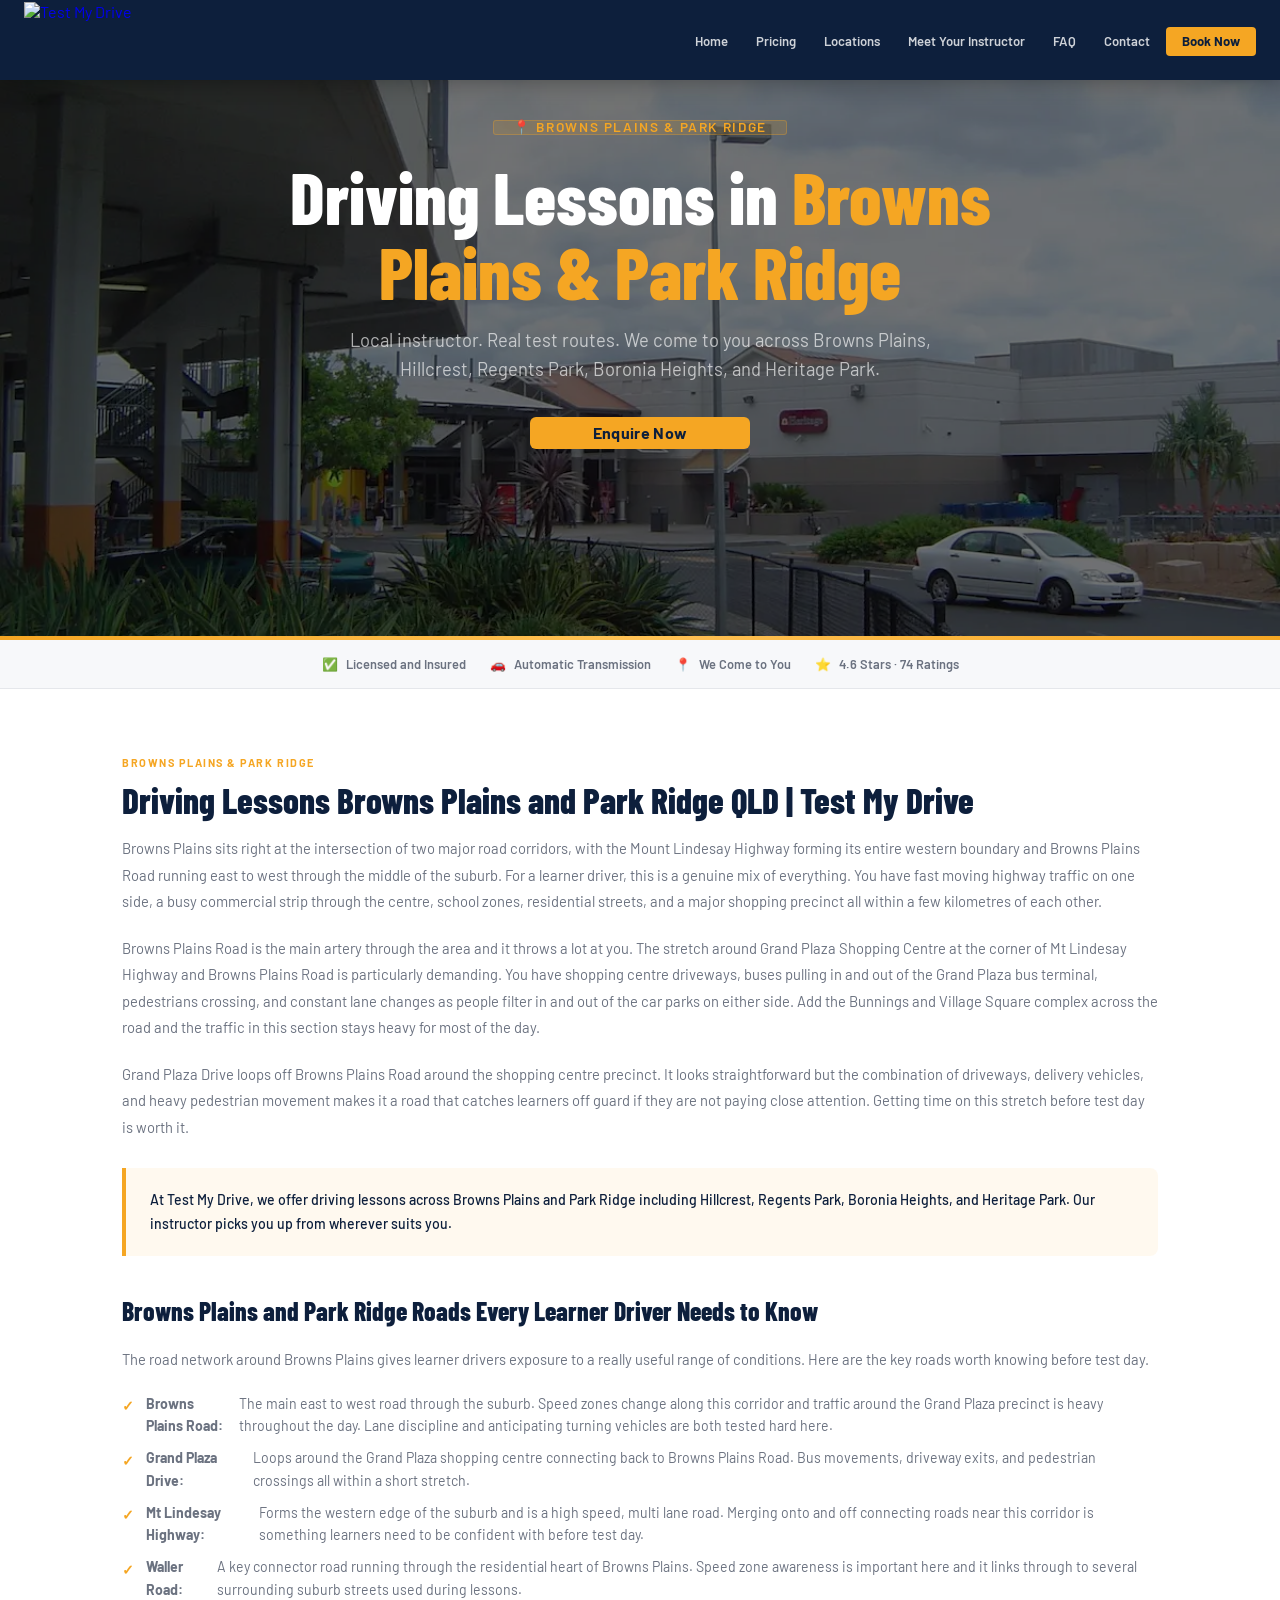
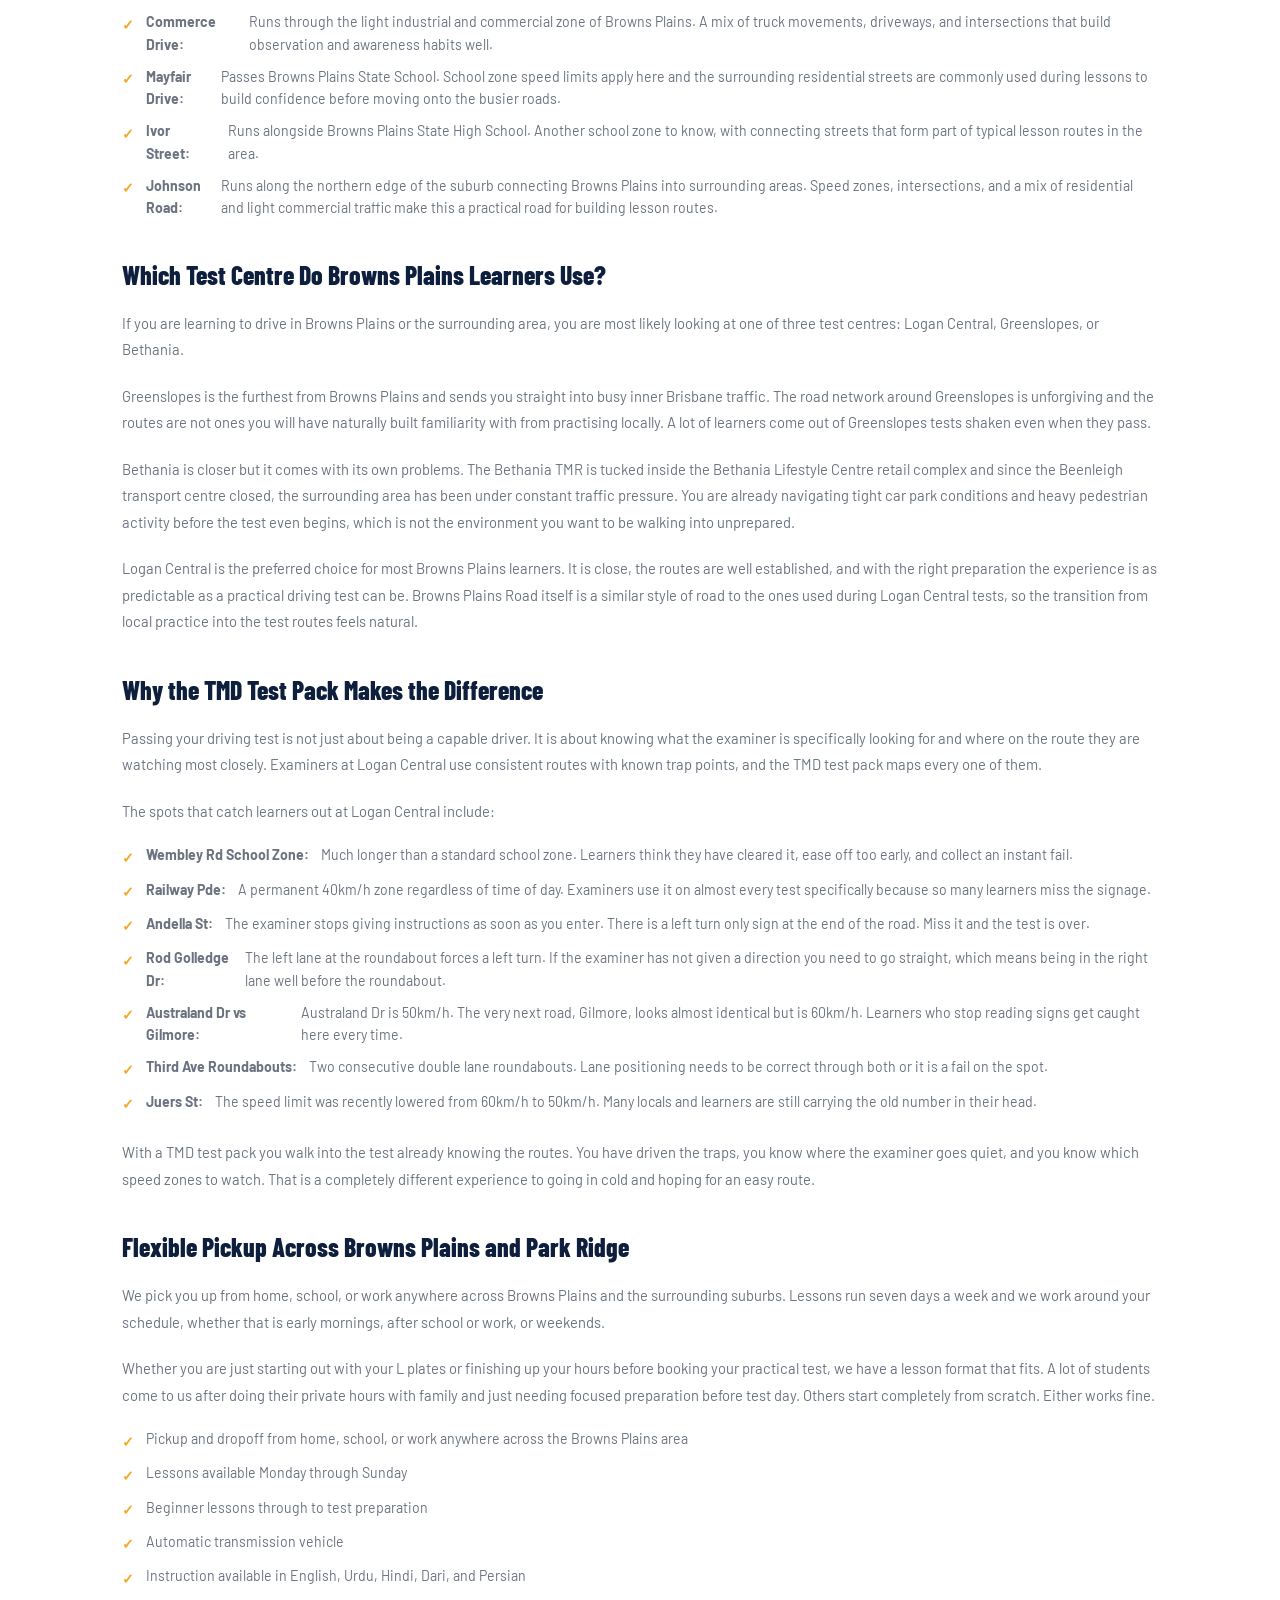
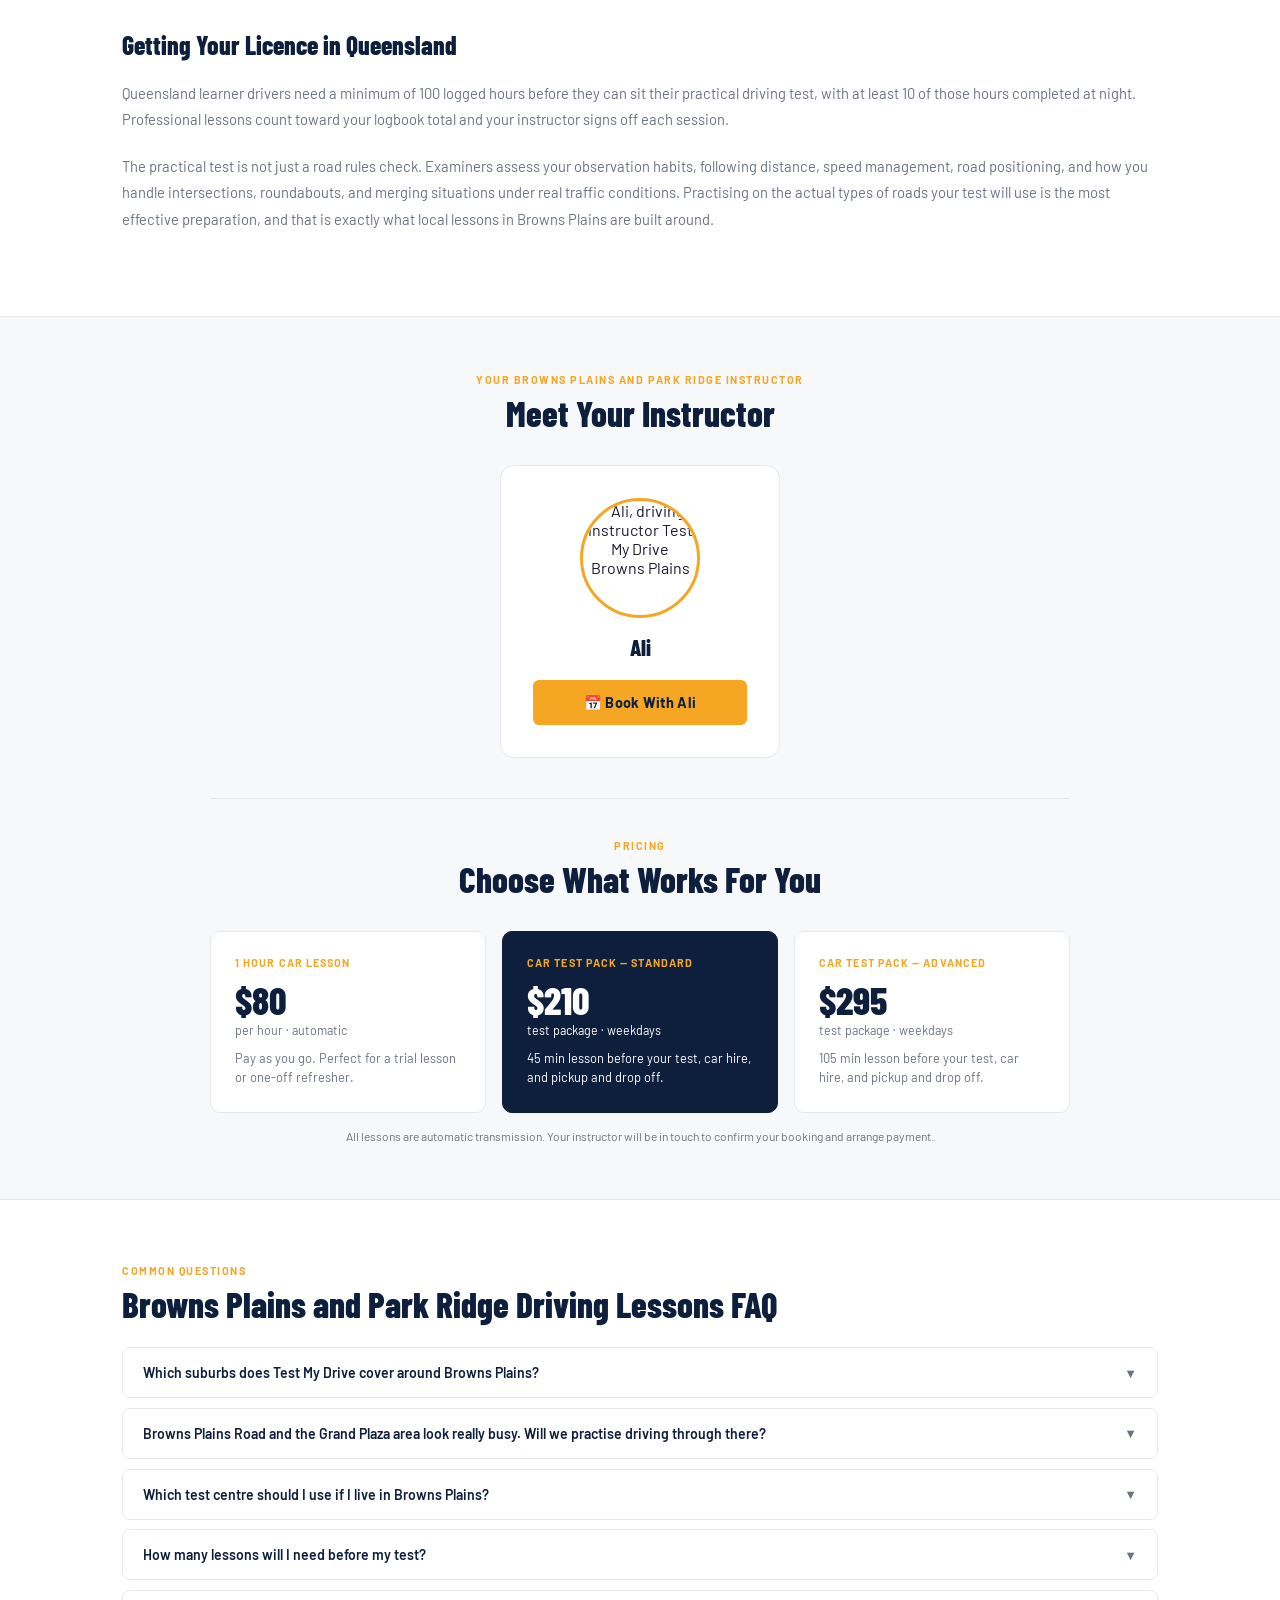
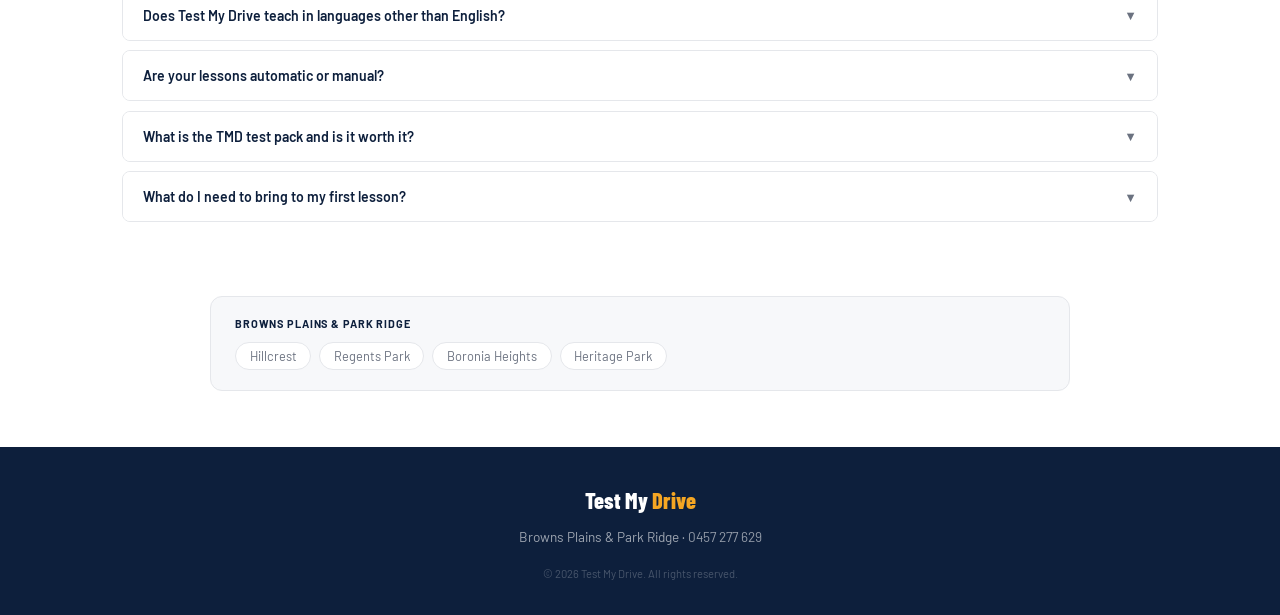
==== locations/browns-plains.html @ 80bcde3f "Add files via upload" ====
<!DOCTYPE html>
<html lang="en">
<head>
  <meta charset="UTF-8" />
  <meta name="viewport" content="width=device-width, initial-scale=1.0" />
  <title>Driving Lessons Browns Plains and Park Ridge QLD | Local Instructor | Test My Drive</title>
  <meta name="description" content="Looking for driving lessons in Browns Plains and Park Ridge QLD? Test My Drive covers Browns Plains, Hillcrest, Regents Park, Boronia Heights, and Heritage Park. Local instructor who knows Browns Plains Road, Grand Plaza Drive, and every test route trap." />
  <meta name="keywords" content="driving lessons Browns Plains, driving instructor Browns Plains QLD, driving school Browns Plains, learner driver Browns Plains, driving test Browns Plains, automatic driving lessons Browns Plains, driving lessons Hillcrest, driving lessons Regents Park, driving lessons Boronia Heights, driving lessons Heritage Park, driving lessons Park Ridge, driving instructor Browns Plains Logan QLD" />
  <meta name="robots" content="index, follow" />
  <link rel="canonical" href="https://www.testmydrive.com.au/locations/browns-plains" />

  <!-- Open Graph -->
  <meta property="og:title" content="Driving Lessons Browns Plains and Park Ridge QLD | Test My Drive" />
  <meta property="og:description" content="Professional driving lessons in Browns Plains and surrounding suburbs. Local instructor, real test routes including Browns Plains Road and Grand Plaza Drive, flexible pickup. Book today." />
  <meta property="og:type" content="website" />
  <meta property="og:url" content="https://www.testmydrive.com.au/locations/browns-plains" />
  <meta property="og:image" content="https://www.testmydrive.com.au/Images/driving-instructor-browns-plains-qld-test-my-drive.webp" />
  <meta property="og:locale" content="en_AU" />

  <!-- Local Business Schema -->
  <script type="application/ld+json">
  {
    "@context": "https://schema.org",
    "@type": "DrivingSchool",
    "name": "Test My Drive",
    "url": "https://www.testmydrive.com.au",
    "telephone": "0457277629",
    "description": "Professional driving lessons in Browns Plains and surrounding suburbs. Patient, qualified instructor offering automatic lessons with flexible pickup across Browns Plains, Hillcrest, Regents Park, Boronia Heights, and Heritage Park.",
    "address": {
      "@type": "PostalAddress",
      "addressLocality": "Browns Plains",
      "addressRegion": "QLD",
      "postalCode": "4118",
      "addressCountry": "AU"
    },
    "areaServed": [
      "Browns Plains", "Hillcrest", "Regents Park",
      "Boronia Heights", "Heritage Park", "Park Ridge"
    ],
    "priceRange": "$$",
    "openingHours": "Mo-Su 07:00-19:00",
    "employee": {
      "@type": "Person",
      "name": "Ali",
      "jobTitle": "Driving Instructor",
      "knowsLanguage": ["English", "Urdu", "Hindi", "Dari", "Persian"]
    }
  }
  </script>

  <link rel="preconnect" href="https://fonts.googleapis.com">
  <link href="https://fonts.googleapis.com/css2?family=Barlow:wght@400;500;600&family=Barlow+Condensed:wght@600;700;800&display=swap" rel="stylesheet">
  <link rel="stylesheet" href="../style.css" />
</head>
<body>

  <!-- NAV -->
  <nav>
    <a href="../index.html" class="nav-logo">
      <img src="../Images/logo.png" alt="Test My Drive" />
    </a>
    <ul class="nav-links">
      <li><a href="../index.html">Home</a></li>
      <li><a href="../index.html#pricing">Pricing</a></li>
      <li><a href="../index.html#locations">Locations</a></li>
      <li><a href="../index.html#instructor">Meet Your Instructor</a></li>
      <li><a href="../index.html#faq">FAQ</a></li>
      <li><a href="../index.html#contact">Contact</a></li>
      <li><a href="../index.html#booking-ali" class="nav-cta">Book Now</a></li>
    </ul>
    <button class="hamburger" onclick="document.getElementById('mobileMenu').classList.toggle('open')">
      <span></span><span></span><span></span>
    </button>
  </nav>

  <div class="mobile-menu" id="mobileMenu">
    <a href="../index.html">Home</a>
    <a href="../index.html#pricing">Pricing</a>
    <a href="../index.html#locations">Locations</a>
    <a href="../index.html#instructor">Meet Your Instructor</a>
    <a href="../index.html#faq">FAQ</a>
    <a href="../index.html#contact">Contact</a>
    <a href="../index.html#booking-ali" class="mob-cta">Book Now</a>
  </div>

  <!-- HERO -->
  <div class="hero hero-photo">
    <img
      src="../Images/driving-instructor-browns-plains-qld-test-my-drive.webp"
      alt="Test My Drive instructor car on Browns Plains Road QLD during a driving lesson"
      class="hero-img"
    />
    <div class="hero-overlay">
      <div class="hero-inner">
        <div class="hero-eyebrow">📍 Browns Plains &amp; Park Ridge</div>
        <h1>Driving Lessons in <span>Browns Plains &amp; Park Ridge</span></h1>
        <p class="hero-sub">Local instructor. Real test routes. We come to you across Browns Plains, Hillcrest, Regents Park, Boronia Heights, and Heritage Park.</p>
        <div class="hero-buttons">
          <a href="../index.html#contact" class="btn-primary">Enquire Now</a>
        </div>
      </div>
    </div>
  </div>

  <!-- TRUST BAR -->
  <div class="trust-bar">
    <div class="trust-item"><span>✅</span> Licensed and Insured</div>
    <div class="trust-item"><span>🚗</span> Automatic Transmission</div>
    <div class="trust-item"><span>📍</span> We Come to You</div>
    <div class="trust-item"><span>⭐</span> 4.6 Stars · 74 Ratings</div>
  </div>

  <!-- MAIN CONTENT -->
  <div class="section">
    <div class="content-body">

      <div class="section-label">Browns Plains &amp; Park Ridge</div>
      <h1 class="section-title">Driving Lessons Browns Plains and Park Ridge QLD | Test My Drive</h1>

      <p>Browns Plains sits right at the intersection of two major road corridors, with the Mount Lindesay Highway forming its entire western boundary and Browns Plains Road running east to west through the middle of the suburb. For a learner driver, this is a genuine mix of everything. You have fast moving highway traffic on one side, a busy commercial strip through the centre, school zones, residential streets, and a major shopping precinct all within a few kilometres of each other.</p>

      <p>Browns Plains Road is the main artery through the area and it throws a lot at you. The stretch around Grand Plaza Shopping Centre at the corner of Mt Lindesay Highway and Browns Plains Road is particularly demanding. You have shopping centre driveways, buses pulling in and out of the Grand Plaza bus terminal, pedestrians crossing, and constant lane changes as people filter in and out of the car parks on either side. Add the Bunnings and Village Square complex across the road and the traffic in this section stays heavy for most of the day.</p>

      <p>Grand Plaza Drive loops off Browns Plains Road around the shopping centre precinct. It looks straightforward but the combination of driveways, delivery vehicles, and heavy pedestrian movement makes it a road that catches learners off guard if they are not paying close attention. Getting time on this stretch before test day is worth it.</p>

      <div class="highlight-box">
        <p>At Test My Drive, we offer driving lessons across Browns Plains and Park Ridge including Hillcrest, Regents Park, Boronia Heights, and Heritage Park. Our instructor picks you up from wherever suits you.</p>
      </div>

      <h2>Browns Plains and Park Ridge Roads Every Learner Driver Needs to Know</h2>

      <p>The road network around Browns Plains gives learner drivers exposure to a really useful range of conditions. Here are the key roads worth knowing before test day.</p>

      <ul class="checklist">
        <li><strong>Browns Plains Road:</strong> The main east to west road through the suburb. Speed zones change along this corridor and traffic around the Grand Plaza precinct is heavy throughout the day. Lane discipline and anticipating turning vehicles are both tested hard here.</li>
        <li><strong>Grand Plaza Drive:</strong> Loops around the Grand Plaza shopping centre connecting back to Browns Plains Road. Bus movements, driveway exits, and pedestrian crossings all within a short stretch.</li>
        <li><strong>Mt Lindesay Highway:</strong> Forms the western edge of the suburb and is a high speed, multi lane road. Merging onto and off connecting roads near this corridor is something learners need to be confident with before test day.</li>
        <li><strong>Waller Road:</strong> A key connector road running through the residential heart of Browns Plains. Speed zone awareness is important here and it links through to several surrounding suburb streets used during lessons.</li>
        <li><strong>Commerce Drive:</strong> Runs through the light industrial and commercial zone of Browns Plains. A mix of truck movements, driveways, and intersections that build observation and awareness habits well.</li>
        <li><strong>Mayfair Drive:</strong> Passes Browns Plains State School. School zone speed limits apply here and the surrounding residential streets are commonly used during lessons to build confidence before moving onto the busier roads.</li>
        <li><strong>Ivor Street:</strong> Runs alongside Browns Plains State High School. Another school zone to know, with connecting streets that form part of typical lesson routes in the area.</li>
        <li><strong>Johnson Road:</strong> Runs along the northern edge of the suburb connecting Browns Plains into surrounding areas. Speed zones, intersections, and a mix of residential and light commercial traffic make this a practical road for building lesson routes.</li>
      </ul>

      <h2>Which Test Centre Do Browns Plains Learners Use?</h2>

      <p>If you are learning to drive in Browns Plains or the surrounding area, you are most likely looking at one of three test centres: Logan Central, Greenslopes, or Bethania.</p>

      <p>Greenslopes is the furthest from Browns Plains and sends you straight into busy inner Brisbane traffic. The road network around Greenslopes is unforgiving and the routes are not ones you will have naturally built familiarity with from practising locally. A lot of learners come out of Greenslopes tests shaken even when they pass.</p>

      <p>Bethania is closer but it comes with its own problems. The Bethania TMR is tucked inside the Bethania Lifestyle Centre retail complex and since the Beenleigh transport centre closed, the surrounding area has been under constant traffic pressure. You are already navigating tight car park conditions and heavy pedestrian activity before the test even begins, which is not the environment you want to be walking into unprepared.</p>

      <p>Logan Central is the preferred choice for most Browns Plains learners. It is close, the routes are well established, and with the right preparation the experience is as predictable as a practical driving test can be. Browns Plains Road itself is a similar style of road to the ones used during Logan Central tests, so the transition from local practice into the test routes feels natural.</p>

      <h2>Why the TMD Test Pack Makes the Difference</h2>

      <p>Passing your driving test is not just about being a capable driver. It is about knowing what the examiner is specifically looking for and where on the route they are watching most closely. Examiners at Logan Central use consistent routes with known trap points, and the TMD test pack maps every one of them.</p>

      <p>The spots that catch learners out at Logan Central include:</p>

      <ul class="checklist">
        <li><strong>Wembley Rd School Zone:</strong> Much longer than a standard school zone. Learners think they have cleared it, ease off too early, and collect an instant fail.</li>
        <li><strong>Railway Pde:</strong> A permanent 40km/h zone regardless of time of day. Examiners use it on almost every test specifically because so many learners miss the signage.</li>
        <li><strong>Andella St:</strong> The examiner stops giving instructions as soon as you enter. There is a left turn only sign at the end of the road. Miss it and the test is over.</li>
        <li><strong>Rod Golledge Dr:</strong> The left lane at the roundabout forces a left turn. If the examiner has not given a direction you need to go straight, which means being in the right lane well before the roundabout.</li>
        <li><strong>Australand Dr vs Gilmore:</strong> Australand Dr is 50km/h. The very next road, Gilmore, looks almost identical but is 60km/h. Learners who stop reading signs get caught here every time.</li>
        <li><strong>Third Ave Roundabouts:</strong> Two consecutive double lane roundabouts. Lane positioning needs to be correct through both or it is a fail on the spot.</li>
        <li><strong>Juers St:</strong> The speed limit was recently lowered from 60km/h to 50km/h. Many locals and learners are still carrying the old number in their head.</li>
      </ul>

      <p>With a TMD test pack you walk into the test already knowing the routes. You have driven the traps, you know where the examiner goes quiet, and you know which speed zones to watch. That is a completely different experience to going in cold and hoping for an easy route.</p>

      <h2>Flexible Pickup Across Browns Plains and Park Ridge</h2>

      <p>We pick you up from home, school, or work anywhere across Browns Plains and the surrounding suburbs. Lessons run seven days a week and we work around your schedule, whether that is early mornings, after school or work, or weekends.</p>

      <p>Whether you are just starting out with your L plates or finishing up your hours before booking your practical test, we have a lesson format that fits. A lot of students come to us after doing their private hours with family and just needing focused preparation before test day. Others start completely from scratch. Either works fine.</p>

      <ul class="checklist">
        <li>Pickup and dropoff from home, school, or work anywhere across the Browns Plains area</li>
        <li>Lessons available Monday through Sunday</li>
        <li>Beginner lessons through to test preparation</li>
        <li>Automatic transmission vehicle</li>
        <li>Instruction available in English, Urdu, Hindi, Dari, and Persian</li>
      </ul>

      <h2>Getting Your Licence in Queensland</h2>

      <p>Queensland learner drivers need a minimum of 100 logged hours before they can sit their practical driving test, with at least 10 of those hours completed at night. Professional lessons count toward your logbook total and your instructor signs off each session.</p>

      <p>The practical test is not just a road rules check. Examiners assess your observation habits, following distance, speed management, road positioning, and how you handle intersections, roundabouts, and merging situations under real traffic conditions. Practising on the actual types of roads your test will use is the most effective preparation, and that is exactly what local lessons in Browns Plains are built around.</p>

    </div>
  </div>

  <!-- MEET YOUR INSTRUCTOR -->
  <div class="suburb-instructor-section">
    <div class="suburb-section-inner">
      <div class="suburb-section-heading">
        <div class="section-label">Your Browns Plains and Park Ridge Instructor</div>
        <div class="section-title">Meet Your Instructor</div>
      </div>
      <!-- Rendered by tmd.js from data.json -->
      <div id="tmd-instructors">
        <div class="instructor-loading">Loading instructor...</div>
      </div>
      <!-- Pricing rendered by tmd.js below instructor -->
      <div id="tmd-pricing"></div>
    </div>
  </div>

  <!-- FAQ -->
  <div class="section">
    <div class="section-label">Common Questions</div>
    <div class="section-title">Browns Plains and Park Ridge Driving Lessons FAQ</div>

    <div class="faq-list">

      <div class="faq-item">
        <button class="faq-question" onclick="toggleFaq(this)">
          Which suburbs does Test My Drive cover around Browns Plains?
          <span class="faq-chevron">▼</span>
        </button>
        <div class="faq-answer">
          <div class="faq-answer-inner">We cover Browns Plains and the surrounding area including Hillcrest, Regents Park, Boronia Heights, Heritage Park, and Park Ridge. Not sure if we reach your exact street? Just get in touch and we will confirm.</div>
        </div>
      </div>

      <div class="faq-item">
        <button class="faq-question" onclick="toggleFaq(this)">
          Browns Plains Road and the Grand Plaza area look really busy. Will we practise driving through there?
          <span class="faq-chevron">▼</span>
        </button>
        <div class="faq-answer">
          <div class="faq-answer-inner">Yes, and getting comfortable on Browns Plains Road and around the Grand Plaza precinct is an important part of your preparation. We build up to it at the right pace, starting on quieter residential streets like Mayfair Drive and Waller Road before progressing to the busier sections. By the time you sit your test, multi lane roads and shopping centre traffic should feel manageable rather than stressful.</div>
        </div>
      </div>

      <div class="faq-item">
        <button class="faq-question" onclick="toggleFaq(this)">
          Which test centre should I use if I live in Browns Plains?
          <span class="faq-chevron">▼</span>
        </button>
        <div class="faq-answer">
          <div class="faq-answer-inner">Most learners from Browns Plains find Logan Central to be the best option. Greenslopes drops you into busy inner Brisbane traffic that you will not have built familiarity with locally, and Bethania has significant congestion around the test centre itself since the Beenleigh transport centre closed. Logan Central offers a more predictable experience, especially when combined with a TMD test pack so you know the routes in advance.</div>
        </div>
      </div>

      <div class="faq-item">
        <button class="faq-question" onclick="toggleFaq(this)">
          How many lessons will I need before my test?
          <span class="faq-chevron">▼</span>
        </button>
        <div class="faq-answer">
          <div class="faq-answer-inner">It depends on your current level and how much private practice you have already done. Queensland requires a minimum of 100 logged hours before sitting the practical test. Most students benefit from a combination of private practice and professional lessons. We will give you an honest assessment after your first session and tell you what we think you need from there.</div>
        </div>
      </div>

      <div class="faq-item">
        <button class="faq-question" onclick="toggleFaq(this)">
          Does Test My Drive teach in languages other than English?
          <span class="faq-chevron">▼</span>
        </button>
        <div class="faq-answer">
          <div class="faq-answer-inner">Yes. Our instructors can teach in English, Urdu, Hindi, Dari, and Persian. Being able to learn in a language you are fully comfortable with makes a real difference to how quickly things click and how confident you feel behind the wheel.</div>
        </div>
      </div>

      <div class="faq-item">
        <button class="faq-question" onclick="toggleFaq(this)">
          Are your lessons automatic or manual?
          <span class="faq-chevron">▼</span>
        </button>
        <div class="faq-answer">
          <div class="faq-answer-inner">All lessons are conducted in an automatic vehicle. Passing your test in an automatic means you will be licensed for automatic vehicles. If you specifically need manual tuition, get in touch and we can talk through your options.</div>
        </div>
      </div>

      <div class="faq-item">
        <button class="faq-question" onclick="toggleFaq(this)">
          What is the TMD test pack and is it worth it?
          <span class="faq-chevron">▼</span>
        </button>
        <div class="faq-answer">
          <div class="faq-answer-inner">The TMD test pack maps the exact routes examiners use at the Logan Central test centre, covering every known trap including Wembley Rd school zone, Andella St, Juers St, and the Third Ave roundabouts. Most students find it significantly changes how confident they feel walking into the test. Ask us about including it when you book your lessons.</div>
        </div>
      </div>

      <div class="faq-item">
        <button class="faq-question" onclick="toggleFaq(this)">
          What do I need to bring to my first lesson?
          <span class="faq-chevron">▼</span>
        </button>
        <div class="faq-answer">
          <div class="faq-answer-inner">Bring your current Queensland learner licence. You must have it on you whenever you drive on public roads. Wear comfortable flat shoes and bring your logbook if you have one so we can sign off your hours at the end of the session.</div>
        </div>
      </div>

    </div>
  </div>

  <!-- NEARBY SUBURBS -->
  <div class="suburb-nearby-section">
    <div class="suburb-section-inner">
      <div class="nearby-box">
        <div class="nearby-label">Browns Plains &amp; Park Ridge</div>
        <div class="nearby-links">
          <a href="hillcrest.html" class="nearby-link">Hillcrest</a>
          <a href="regents-park.html" class="nearby-link">Regents Park</a>
          <a href="boronia-heights.html" class="nearby-link">Boronia Heights</a>
          <a href="heritage-park.html" class="nearby-link">Heritage Park</a>
        </div>
      </div>
    </div>
  </div>

  <!-- FOOTER -->
  <footer>
    <div class="footer-logo">Test My <span>Drive</span></div>
    <p class="footer-tagline">Browns Plains &amp; Park Ridge · <a href="tel:0457277629">0457 277 629</a></p>
    <p class="footer-copy">© 2026 Test My Drive. All rights reserved.</p>
  </footer>

  <!-- Suburb declaration — tmd.js uses this to filter instructors and render content -->
  <script>const TMD_SUBURB = "Browns Plains";</script>
  <script src="../tmd.js" defer></script>

</body>
</html>
---- style.css ----
/*
 * ============================================================
 * TEST MY DRIVE — style.css
 * Mobile-first. Desktop layers on top via media queries.
 * Breakpoints: 768px (tablet), 1024px (desktop), 1440px (wide)
 * DO NOT add vw units for font sizes or spacing.
 * DO NOT hardcode colours — use CSS variables.
 * ============================================================
 */

/* ── VARIABLES ── */
:root {
  --navy:      #0d1f3c;
  --navy2:     #162d54;
  --amber:     #f5a623;
  --amber2:    #ffc255;
  --white:     #ffffff;
  --offwhite:  #f7f8fa;
  --grey:      #6b7280;
  --lightgrey: #e5e7eb;
  --text:      #1a1a2e;
  --condensed: 'Barlow Condensed', sans-serif;
  --body:      'Barlow', sans-serif;
  --content-max: 900px;
}

/* ── RESET ── */
* { margin: 0; padding: 0; box-sizing: border-box; }
html { scroll-behavior: smooth; }
body {
  font-family: var(--body);
  color: var(--text);
  background: var(--white);
  overflow-x: hidden;
}

/* ════════════════════════════════
   NAV — mobile first
   hamburger visible, links hidden
════════════════════════════════ */
nav {
  position: sticky;
  top: 0;
  z-index: 200;
  background: var(--navy);
  display: flex;
  align-items: center;
  justify-content: space-between;
  padding: 0 1.5rem;
  height: 80px;
  box-shadow: 0 2px 20px rgba(0,0,0,0.3);
}

.nav-logo { text-decoration: none; }
.nav-logo img { height: 76px; width: auto; display: block; }

/* text fallback for index.html footer logo */
.nav-logo-text {
  font-family: var(--condensed);
  font-size: 1.4rem;
  font-weight: 800;
  color: var(--white);
  letter-spacing: 0.04em;
  text-decoration: none;
}
.nav-logo-text span { color: var(--amber); }

.nav-links { display: none; }

.hamburger {
  display: flex;
  flex-direction: column;
  gap: 5px;
  cursor: pointer;
  padding: 4px;
  background: none;
  border: none;
}
.hamburger span {
  display: block;
  width: 22px;
  height: 2px;
  background: var(--white);
  border-radius: 2px;
}

.mobile-menu {
  display: none;
  position: fixed;
  top: 80px;
  left: 0; right: 0;
  background: var(--navy);
  padding: 1rem 1.5rem 1.5rem;
  z-index: 199;
  border-top: 1px solid rgba(255,255,255,0.1);
  flex-direction: column;
  gap: 0.25rem;
}
.mobile-menu.open { display: flex; }
.mobile-menu a {
  font-size: 1rem;
  font-weight: 600;
  color: rgba(255,255,255,0.85);
  text-decoration: none;
  padding: 0.65rem 0.5rem;
  border-bottom: 1px solid rgba(255,255,255,0.07);
}
.mobile-menu a.mob-cta {
  margin-top: 0.5rem;
  background: var(--amber);
  color: var(--navy);
  text-align: center;
  border-radius: 6px;
  border: none;
  font-weight: 700;
  padding: 0.75rem;
}

/* ════════════════════════════════
   HERO — index.html (navy bg)
════════════════════════════════ */
.hero {
  background: var(--navy);
  position: relative;
  overflow: hidden;
  padding: 2.5rem 1.5rem 3rem;
  min-height: 420px;
}
.hero::before {
  content: '';
  position: absolute;
  top: -60px; right: -80px;
  width: 500px; height: 500px;
  background: radial-gradient(circle, rgba(245,166,35,0.12) 0%, transparent 70%);
  pointer-events: none;
}
.hero::after {
  content: '';
  position: absolute;
  bottom: 0; left: 0; right: 0;
  height: 4px;
  background: linear-gradient(90deg, var(--amber), var(--amber2), var(--amber));
}
.hero-inner {
  max-width: 800px;
  margin: 0 auto;
  width: 100%;
  position: relative;
  z-index: 1;
  text-align: center;
}
.hero-eyebrow {
  display: inline-block;
  background: rgba(245,166,35,0.15);
  border: 1px solid rgba(245,166,35,0.3);
  color: var(--amber);
  font-size: 0.72rem;
  font-weight: 600;
  letter-spacing: 0.12em;
  text-transform: uppercase;
  padding: 0.3rem 0.8rem;
  border-radius: 3px;
  margin-bottom: 1.25rem;
}
.hero h1 {
  font-family: var(--condensed);
  font-size: clamp(2.4rem, 9vw, 4rem);
  font-weight: 800;
  color: var(--white);
  line-height: 1.05;
  margin-bottom: 1rem;
}
.hero h1 span { color: var(--amber); }
.hero-sub {
  font-size: 1rem;
  color: rgba(255,255,255,0.65);
  line-height: 1.6;
  max-width: 480px;
  margin: 0 auto 2rem;
}
.hero-buttons {
  display: flex;
  gap: 0.75rem;
  flex-wrap: wrap;
  justify-content: center;
}

/* ════════════════════════════════
   HERO — suburb pages (photo bg)
   Add class="hero hero-photo" on wrapper
════════════════════════════════ */
.hero-photo {
  background: none !important;
  padding: 0 !important;
  min-height: 0 !important;
  display: block !important;
  line-height: 0;
  margin: 0;
  width: 100%;
}
.hero-photo::before,
.hero-photo::after { display: none !important; }
.hero-img {
  width: 100%;
  height: 400px;
  object-fit: cover;
  object-position: center;
  display: block;
  filter: brightness(0.45);
  margin: 0;
}
.hero-overlay {
  position: absolute; inset: 0;
  display: flex;
  align-items: flex-start;
  justify-content: center;
  padding: 2.5rem 1.5rem 2rem;
  text-align: center;
}
.hero-overlay .hero-inner {
  text-align: center;
}
.hero-overlay::after {
  content: '';
  position: absolute; bottom: 0; left: 0; right: 0;
  height: 4px;
  background: linear-gradient(90deg, var(--amber), var(--amber2), var(--amber));
}

/* ════════════════════════════════
   BUTTONS
════════════════════════════════ */
.btn-primary {
  background: var(--amber);
  color: var(--navy);
  font-family: var(--body);
  font-size: 0.9rem;
  font-weight: 700;
  padding: 0.75rem 1.75rem;
  border-radius: 6px;
  text-decoration: none;
  border: none;
  cursor: pointer;
  transition: all 0.2s;
  letter-spacing: 0.02em;
  display: inline-block;
}
.btn-primary:hover { background: var(--amber2); transform: translateY(-1px); }

.btn-outline {
  background: transparent;
  color: var(--white);
  font-family: var(--body);
  font-size: 0.9rem;
  font-weight: 600;
  padding: 0.75rem 1.75rem;
  border-radius: 6px;
  text-decoration: none;
  border: 1px solid rgba(255,255,255,0.3);
  cursor: pointer;
  transition: all 0.2s;
  display: inline-block;
}
.btn-outline:hover { border-color: rgba(255,255,255,0.6); background: rgba(255,255,255,0.05); }

/* ════════════════════════════════
   TRUST BAR
════════════════════════════════ */
.trust-bar {
  background: var(--offwhite);
  border-bottom: 1px solid var(--lightgrey);
  padding: 1rem 1.5rem;
  display: flex;
  justify-content: center;
  gap: 1.5rem;
  flex-wrap: wrap;
}
.trust-item {
  display: flex;
  align-items: center;
  gap: 0.5rem;
  font-size: 0.8rem;
  font-weight: 600;
  color: var(--grey);
}

/* ════════════════════════════════
   SECTIONS
════════════════════════════════ */
.section {
  padding: 3rem 1.5rem;
  max-width: var(--content-max);
  margin: 0 auto;
}
.section-label {
  font-size: 0.68rem;
  font-weight: 700;
  letter-spacing: 0.14em;
  text-transform: uppercase;
  color: var(--amber);
  margin-bottom: 0.5rem;
}
.section-title {
  font-family: var(--condensed);
  font-size: clamp(1.6rem, 5vw, 2.2rem);
  font-weight: 800;
  color: var(--navy);
  line-height: 1.1;
  margin-bottom: 1rem;
}
.section-sub {
  font-size: 0.92rem;
  color: var(--grey);
  line-height: 1.7;
  max-width: 560px;
  margin-bottom: 2rem;
}

/* ════════════════════════════════
   CONTENT BODY (suburb pages)
════════════════════════════════ */
.content-body { font-size: 0.92rem; color: var(--grey); line-height: 1.8; }
.content-body p { margin-bottom: 1.25rem; }
.content-body h2 {
  font-family: var(--condensed);
  font-size: clamp(1.2rem, 4vw, 1.6rem);
  font-weight: 800;
  color: var(--navy);
  margin: 2rem 0 0.75rem;
}
.content-body h3 {
  font-family: var(--condensed);
  font-size: 1.1rem;
  font-weight: 700;
  color: var(--navy);
  margin: 1.5rem 0 0.5rem;
}

/* ════════════════════════════════
   HIGHLIGHT BOX
════════════════════════════════ */
.highlight-box {
  background: rgba(245,166,35,0.07);
  border-left: 4px solid var(--amber);
  border-radius: 0 8px 8px 0;
  padding: 1.25rem 1.5rem;
  margin: 1.75rem 0;
}
.highlight-box p {
  margin: 0;
  font-size: 0.88rem;
  color: var(--navy);
  font-weight: 500;
  line-height: 1.7;
}

/* ════════════════════════════════
   CHECKLIST
════════════════════════════════ */
.checklist {
  list-style: none;
  margin: 1rem 0 1.5rem;
  display: flex;
  flex-direction: column;
  gap: 0.6rem;
}
.checklist li {
  display: flex;
  gap: 0.75rem;
  align-items: flex-start;
  font-size: 0.88rem;
  color: var(--grey);
  line-height: 1.6;
}
.checklist li::before {
  content: '✓';
  color: var(--amber);
  font-weight: 800;
  font-size: 0.9rem;
  flex-shrink: 0;
  margin-top: 0.1rem;
}

/* ════════════════════════════════
   LESSON CARDS (home page)
════════════════════════════════ */
.lessons-grid {
  display: grid;
  grid-template-columns: 1fr;
  gap: 1rem;
}
.lesson-card {
  border: 1.5px solid var(--lightgrey);
  border-radius: 10px;
  padding: 1.5rem;
  transition: all 0.2s;
  position: relative;
  overflow: hidden;
}
.lesson-card:hover {
  border-color: var(--amber);
  box-shadow: 0 4px 20px rgba(245,166,35,0.12);
  transform: translateY(-2px);
}
.lesson-card.featured { border-color: var(--amber); background: #fffbf2; }
.lesson-card.featured::before {
  content: 'POPULAR';
  position: absolute;
  top: 0; right: 0;
  background: var(--amber);
  color: var(--navy);
  font-size: 0.58rem;
  font-weight: 800;
  letter-spacing: 0.1em;
  padding: 0.2rem 0.6rem;
  border-radius: 0 10px 0 6px;
}
.lesson-icon { font-size: 1.8rem; margin-bottom: 0.75rem; }
.lesson-title { font-family: var(--condensed); font-size: 1.1rem; font-weight: 700; color: var(--navy); margin-bottom: 0.4rem; }
.lesson-desc { font-size: 0.8rem; color: var(--grey); line-height: 1.6; margin-bottom: 1rem; }
.lesson-price { font-family: var(--condensed); font-size: 1.3rem; font-weight: 800; color: var(--navy); }
.lesson-price span { font-size: 0.78rem; font-weight: 500; color: var(--grey); font-family: var(--body); }

/* ════════════════════════════════
   PRICING CARDS
════════════════════════════════ */
.pricing-section {
  background: var(--offwhite);
  border-top: 1px solid var(--lightgrey);
  border-bottom: 1px solid var(--lightgrey);
}
.pricing-inner {
  max-width: var(--content-max);
  margin: 0 auto;
  padding: 3rem 1.5rem;
}
.pricing-grid {
  display: grid;
  grid-template-columns: 1fr;
  gap: 1rem;
  margin-top: 2rem;
}
.pricing-card {
  background: var(--white);
  border: 1.5px solid var(--lightgrey);
  border-radius: 10px;
  padding: 1.5rem;
  transition: border-color 0.2s;
}
.pricing-card:hover { border-color: var(--amber); }
.pricing-card.highlight { background: var(--navy); border-color: var(--navy); }
.pricing-card.highlight .pricing-label { color: var(--amber); }
.pricing-card.highlight .pricing-amount,
.pricing-card.highlight .pricing-desc,
.pricing-card.highlight .pricing-duration { color: var(--white); }
.pricing-label { font-size: 0.68rem; font-weight: 700; letter-spacing: 0.1em; text-transform: uppercase; color: var(--amber); margin-bottom: 0.75rem; }
.pricing-amount { font-family: var(--condensed); font-size: 2.4rem; font-weight: 800; color: var(--navy); line-height: 1; margin-bottom: 0.25rem; }
.pricing-duration { font-size: 0.78rem; color: var(--grey); margin-bottom: 0.75rem; }
.pricing-desc { font-size: 0.8rem; color: var(--grey); line-height: 1.5; }

/* ════════════════════════════════
   STAT BOXES
════════════════════════════════ */
.about-stats,
.stats-grid {
  display: grid;
  grid-template-columns: 1fr 1fr;
  gap: 1rem;
  margin-top: 1.5rem;
}
.stat-box {
  background: var(--white);
  border: 1px solid var(--lightgrey);
  border-radius: 10px;
  padding: 1.25rem;
  text-align: center;
}
.stat-number { font-family: var(--condensed); font-size: 2rem; font-weight: 800; color: var(--navy); line-height: 1; margin-bottom: 0.25rem; }
.stat-number span { color: var(--amber); }
.stat-label { font-size: 0.72rem; color: var(--grey); font-weight: 500; }

/* ════════════════════════════════
   BADGES
════════════════════════════════ */
.about-badge,
.badge {
  display: inline-block;
  background: rgba(245,166,35,0.1);
  border: 1px solid rgba(245,166,35,0.25);
  color: var(--navy);
  font-size: 0.72rem;
  font-weight: 600;
  padding: 0.3rem 0.65rem;
  border-radius: 4px;
  margin: 0.2rem 0.2rem 0.2rem 0;
}

/* ════════════════════════════════
   INSTRUCTOR CARD
════════════════════════════════ */
.instructor-card {
  background: var(--offwhite);
  border: 1.5px solid var(--lightgrey);
  border-radius: 14px;
  padding: 2rem;
  display: flex;
  gap: 2rem;
  align-items: flex-start;
  flex-wrap: wrap;
}
.instructor-photo {
  width: 120px;
  height: 120px;
  border-radius: 50%;
  flex-shrink: 0;
  overflow: hidden;
  border: 3px solid var(--amber);
}
.instructor-photo img { width: 100%; height: 100%; object-fit: cover; object-position: top; display: block; }
.instructor-body { flex: 1; min-width: 200px; }
.instructor-name { font-family: var(--condensed); font-size: 1.6rem; font-weight: 800; color: var(--navy); margin-bottom: 0.4rem; }

/* ════════════════════════════════
   LANGUAGE BOX
════════════════════════════════ */
.lang-box {
  background: rgba(245,166,35,0.08);
  border: 1px solid rgba(245,166,35,0.3);
  border-radius: 8px;
  padding: 0.75rem 1rem;
  margin-bottom: 1rem;
}
.lang-box-label { font-size: 0.68rem; font-weight: 700; letter-spacing: 0.1em; text-transform: uppercase; color: var(--amber); margin-bottom: 0.3rem; }
.lang-box-langs { font-size: 0.82rem; color: var(--navy); font-weight: 600; }
.lang-box-sub { font-size: 0.73rem; color: var(--grey); margin-top: 0.2rem; }

/* ════════════════════════════════
   FAQ
════════════════════════════════ */
.faq-list { margin-top: 1.5rem; }
.faq-item {
  border: 1px solid var(--lightgrey);
  border-radius: 8px;
  margin-bottom: 0.6rem;
  overflow: hidden;
  transition: border-color 0.2s;
}
.faq-item.open { border-color: var(--amber); }
.faq-question {
  width: 100%;
  background: var(--white);
  border: none;
  padding: 1rem 1.25rem;
  display: flex;
  align-items: center;
  justify-content: space-between;
  cursor: pointer;
  text-align: left;
  font-family: var(--body);
  font-size: 0.88rem;
  font-weight: 600;
  color: var(--navy);
  transition: background 0.2s;
}
.faq-item.open .faq-question { background: #fffbf2; }
.faq-chevron { font-size: 0.8rem; color: var(--grey); transition: transform 0.3s; flex-shrink: 0; margin-left: 1rem; }
.faq-item.open .faq-chevron { transform: rotate(180deg); color: var(--amber); }
.faq-answer { max-height: 0; overflow: hidden; transition: max-height 0.35s ease; }
.faq-item.open .faq-answer { max-height: 400px; }
.faq-answer-inner {
  padding: 0.75rem 1.25rem 1rem;
  font-size: 0.83rem;
  color: var(--grey);
  line-height: 1.7;
  border-top: 1px solid var(--lightgrey);
  background: #fffbf2;
}

/* ════════════════════════════════
   BOOKING / FORMS
════════════════════════════════ */
.booking-section { background: var(--offwhite); border-top: 1px solid var(--lightgrey); }
.booking-inner { max-width: 640px; margin: 0 auto; padding: 3rem 1.5rem; }
.form-grid { display: grid; grid-template-columns: 1fr; gap: 0.75rem; margin-top: 1.5rem; }
.form-group { display: flex; flex-direction: column; gap: 0.35rem; }
.form-group.full { grid-column: 1 / -1; }
.form-label { font-size: 0.72rem; font-weight: 700; letter-spacing: 0.05em; text-transform: uppercase; color: var(--navy); }
.form-input, .form-select, .form-textarea {
  font-family: var(--body);
  font-size: 0.88rem;
  color: var(--text);
  background: var(--white);
  border: 1.5px solid var(--lightgrey);
  border-radius: 6px;
  padding: 0.65rem 0.85rem;
  outline: none;
  transition: border-color 0.2s;
  width: 100%;
}
.form-input:focus, .form-select:focus, .form-textarea:focus {
  border-color: var(--amber);
  box-shadow: 0 0 0 3px rgba(245,166,35,0.1);
}
.form-textarea { resize: vertical; min-height: 100px; }
.form-note {
  font-size: 0.72rem;
  color: var(--grey);
  margin-top: 0.75rem;
  line-height: 1.5;
  background: #fff8e7;
  border: 1px solid rgba(245,166,35,0.3);
  padding: 0.6rem 0.8rem;
  border-radius: 5px;
}
.form-submit {
  width: 100%;
  margin-top: 1rem;
  background: var(--navy);
  color: var(--white);
  font-family: var(--body);
  font-size: 0.92rem;
  font-weight: 700;
  padding: 0.85rem;
  border-radius: 6px;
  border: none;
  cursor: pointer;
  letter-spacing: 0.03em;
  transition: all 0.2s;
}
.form-submit:hover { background: var(--navy2); transform: translateY(-1px); }
.form-success {
  display: none;
  text-align: center;
  padding: 2rem;
  background: #f0fdf4;
  border: 1px solid #86efac;
  border-radius: 10px;
  margin-top: 1rem;
}
.form-success .tick { font-size: 2rem; margin-bottom: 0.5rem; }
.form-success h3 { color: #166534; font-family: var(--condensed); font-size: 1.2rem; margin-bottom: 0.4rem; }
.form-success p { color: #166534; font-size: 0.82rem; }

/* ════════════════════════════════
   PAGE HERO (internal SPA pages)
════════════════════════════════ */
.page-hero {
  background: var(--navy);
  padding: 2.5rem 1.5rem 2rem;
  position: relative;
  overflow: hidden;
  text-align: center;
}
.page-hero::after {
  content: '';
  position: absolute;
  bottom: 0; left: 0; right: 0;
  height: 3px;
  background: linear-gradient(90deg, var(--amber), var(--amber2), var(--amber));
}
.page-hero-inner { max-width: var(--content-max); margin: 0 auto; }
.page-hero h2 {
  font-family: var(--condensed);
  font-size: clamp(1.8rem, 6vw, 2.6rem);
  font-weight: 800;
  color: var(--white);
  line-height: 1.1;
}
.page-hero p { color: rgba(255,255,255,0.6); font-size: 0.88rem; margin-top: 0.4rem; }

/* ════════════════════════════════
   SPA PAGE SYSTEM (index.html)
════════════════════════════════ */
.page { display: none; }
.page.active { display: block; }

/* ════════════════════════════════
   NEARBY SUBURB PILLS
════════════════════════════════ */
.nearby-box { background: var(--offwhite); border: 1.5px solid var(--lightgrey); border-radius: 12px; padding: 1.25rem 1.5rem; }
.nearby-label { font-size: 0.68rem; font-weight: 700; letter-spacing: 0.08em; text-transform: uppercase; color: var(--navy); margin-bottom: 0.75rem; }
.nearby-links { display: flex; flex-wrap: wrap; gap: 0.5rem; }
.nearby-link {
  font-size: 0.8rem;
  color: var(--grey);
  text-decoration: none;
  background: var(--white);
  border: 1px solid var(--lightgrey);
  border-radius: 20px;
  padding: 0.3rem 0.85rem;
  transition: all 0.2s;
}
.nearby-link:hover { border-color: var(--amber); color: var(--navy); }

/* ════════════════════════════════
   FOOTER
════════════════════════════════ */
footer {
  background: var(--navy);
  color: rgba(255,255,255,0.6);
  padding: 2.5rem 1.5rem 2rem;
  text-align: center;
  font-size: 0.78rem;
}
.footer-logo { font-family: var(--condensed); font-size: 1.4rem; font-weight: 800; color: var(--white); margin-bottom: 0.75rem; }
.footer-logo span { color: var(--amber); }
footer p { line-height: 1.7; }
footer a { color: rgba(255,255,255,0.55); text-decoration: none; }
footer a:hover { color: var(--amber); }

/* ════════════════════════════════
   ANIMATIONS
════════════════════════════════ */
@keyframes fadeUp {
  from { opacity: 0; transform: translateY(16px); }
  to   { opacity: 1; transform: translateY(0); }
}
.fade-up { animation: fadeUp 0.5s ease forwards; }
.delay-1 { animation-delay: 0.1s; opacity: 0; }
.delay-2 { animation-delay: 0.2s; opacity: 0; }
.delay-3 { animation-delay: 0.3s; opacity: 0; }

/* ════════════════════════════════
   SUBURB PAGE SECTIONS
════════════════════════════════ */
.suburb-instructor-section {
  background: var(--offwhite);
  border-top: 1px solid var(--lightgrey);
  border-bottom: 1px solid var(--lightgrey);
  padding: 3.5rem 1.5rem;
}
.suburb-section-inner {
  max-width: 860px;
  margin: 0 auto;
}
.suburb-section-heading {
  text-align: center;
  margin-bottom: 2rem;
}
.suburb-section-heading .section-title {
  font-family: var(--condensed);
  font-size: clamp(1.6rem, 5vw, 2.2rem);
  font-weight: 800;
  color: var(--navy);
}
.suburb-nearby-section {
  padding: 0 1.5rem 3.5rem;
}
.instructor-loading {
  text-align: center;
  color: var(--grey);
  font-size: 0.85rem;
  padding: 2rem 0;
}
.hero-buttons .btn-primary {
  min-width: 220px;
  text-align: center;
}
.footer-tagline {
  margin-bottom: 1rem;
  font-size: 0.85rem;
  color: rgba(255,255,255,0.6);
}
.footer-copy {
  font-size: 0.7rem;
  opacity: 0.4;
}
.suburb-section { border-bottom: 1px solid var(--lightgrey); padding: 2rem 0; max-width: 680px; margin: 0 auto; }
.suburb-section:last-of-type { border-bottom: none; }
.suburb-heading { font-family: var(--condensed); font-size: clamp(1.4rem, 4vw, 1.8rem); font-weight: 800; color: var(--navy); margin-bottom: 0.75rem; line-height: 1.1; }
.suburb-body { font-size: 0.88rem; color: var(--grey); line-height: 1.75; margin-bottom: 1.25rem; max-width: 580px; }

/* ════════════════════════════════
   TABLET — 768px+
════════════════════════════════ */
@media (min-width: 768px) {
  .mobile-menu { display: none !important; }
  .nav-links {
    display: flex;
    align-items: center;
    gap: 0.25rem;
    list-style: none;
  }
  .nav-links a {
    font-family: var(--body);
    font-size: 0.82rem;
    font-weight: 600;
    color: rgba(255,255,255,0.8);
    text-decoration: none;
    padding: 0.4rem 0.75rem;
    border-radius: 4px;
    transition: all 0.2s;
  }
  .nav-links a:hover { color: var(--white); background: rgba(255,255,255,0.08); }
  .nav-cta { background: var(--amber) !important; color: var(--navy) !important; font-weight: 700 !important; padding: 0.4rem 1rem !important; }
  .nav-cta:hover { background: var(--amber2) !important; }
  .hamburger { display: none; }

  .lessons-grid { grid-template-columns: repeat(3, 1fr); }
  .pricing-grid { grid-template-columns: repeat(3, 1fr); }
  .form-grid { grid-template-columns: 1fr 1fr; }
  .hero-img { height: 460px; }
}

/* ════════════════════════════════
   DESKTOP — 1024px+
════════════════════════════════ */
@media (min-width: 1024px) {
  :root { --content-max: 1100px; }

  .section { padding: 4rem 2rem; }
  .pricing-inner { padding: 4rem 2rem; }
  .booking-inner { padding: 4rem 2rem; }

  .hero { padding: 3.5rem 2rem 4rem; min-height: 500px; }
  .hero.hero-photo { padding: 0 !important; min-height: 0 !important; }
  .hero h1 { font-size: 4.5rem; }
  .hero-eyebrow { font-size: 0.85rem; padding: 0.4rem 1.2rem; margin-bottom: 1.5rem; }
  .hero-sub { font-size: 1.15rem; max-width: 640px; }
  .hero-buttons .btn-primary { min-width: 220px; font-size: 1rem; padding: 1rem 2.5rem; }

  .hero-img { height: 560px; }

  .about-stats { grid-template-columns: repeat(4, 1fr); }
  .stats-grid { grid-template-columns: repeat(4, 1fr); }

  .instructor-card { flex-wrap: nowrap; }

  .page-hero { padding: 3.5rem 2rem 3rem; }
}

/* ════════════════════════════════
   WIDE — 1440px+
════════════════════════════════ */
@media (min-width: 1440px) {
  :root { --content-max: 1280px; }
  .hero h1 { font-size: 4.5rem; }
}
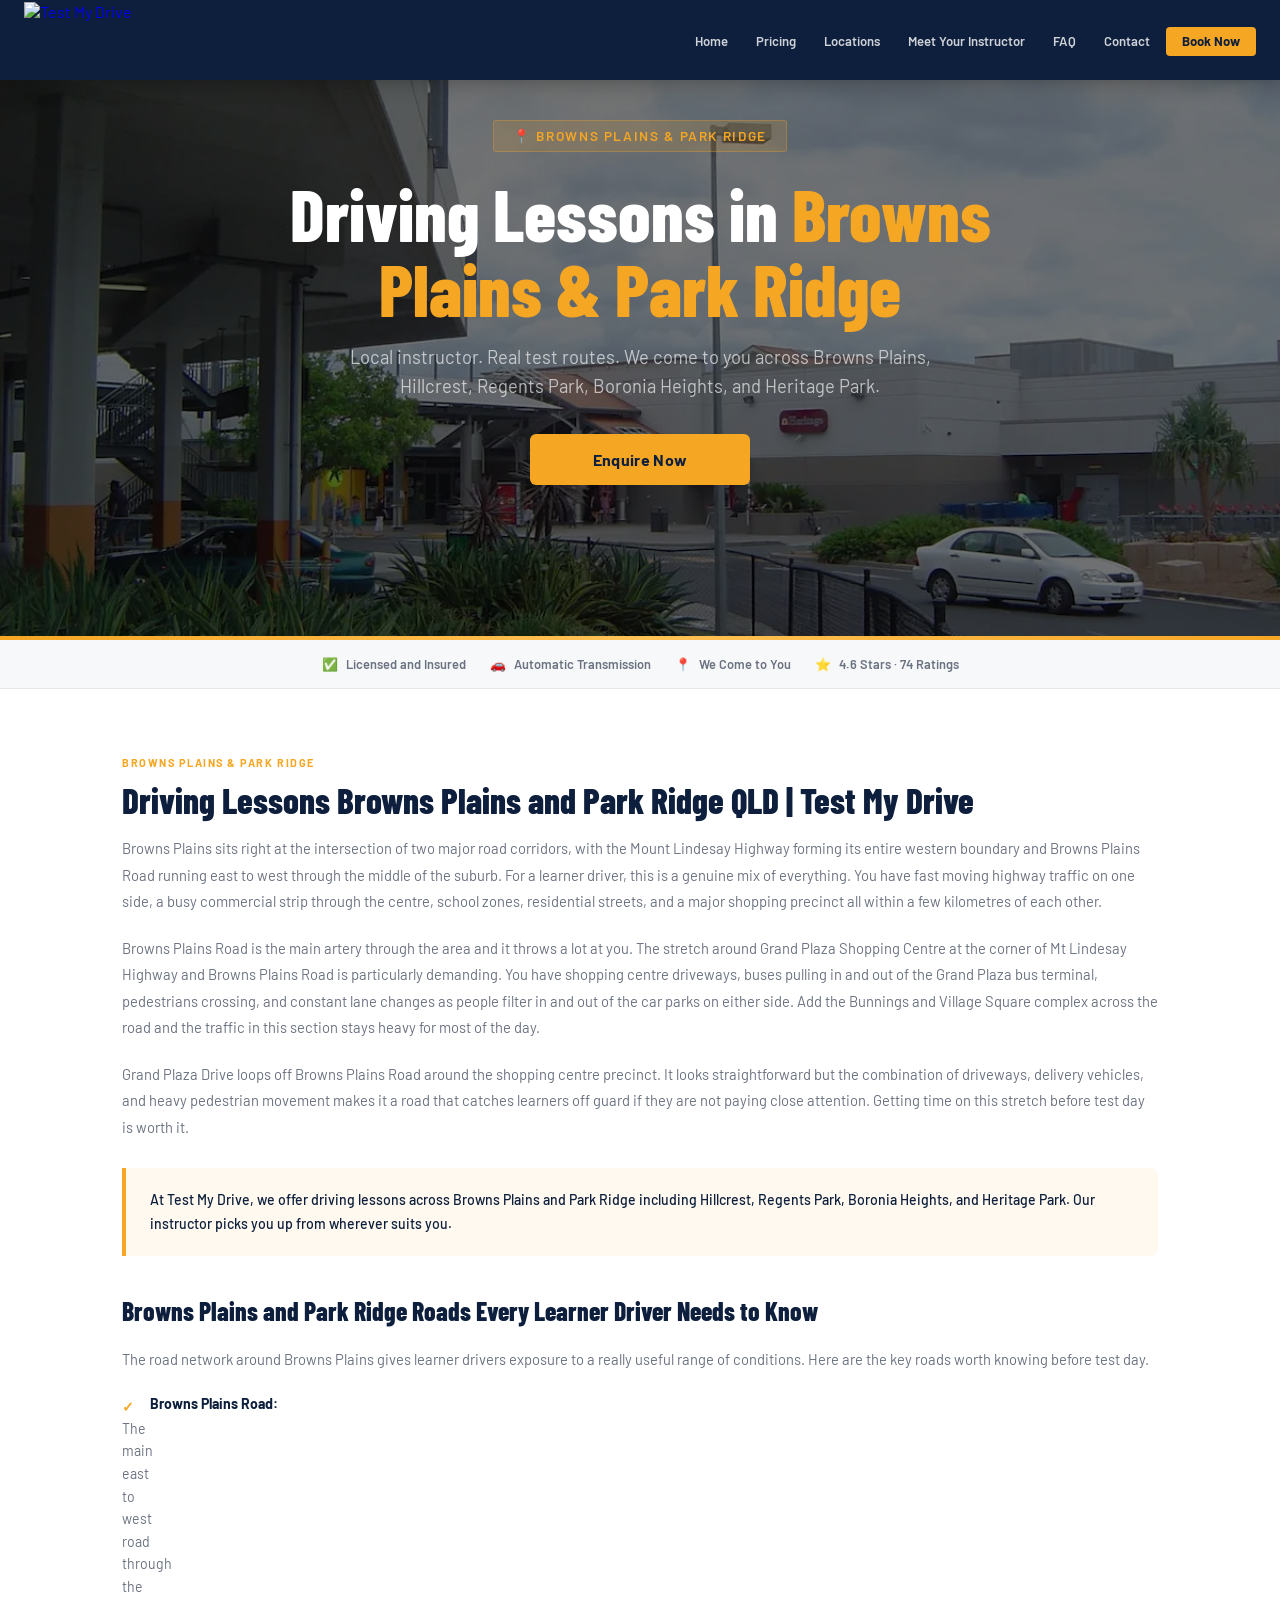
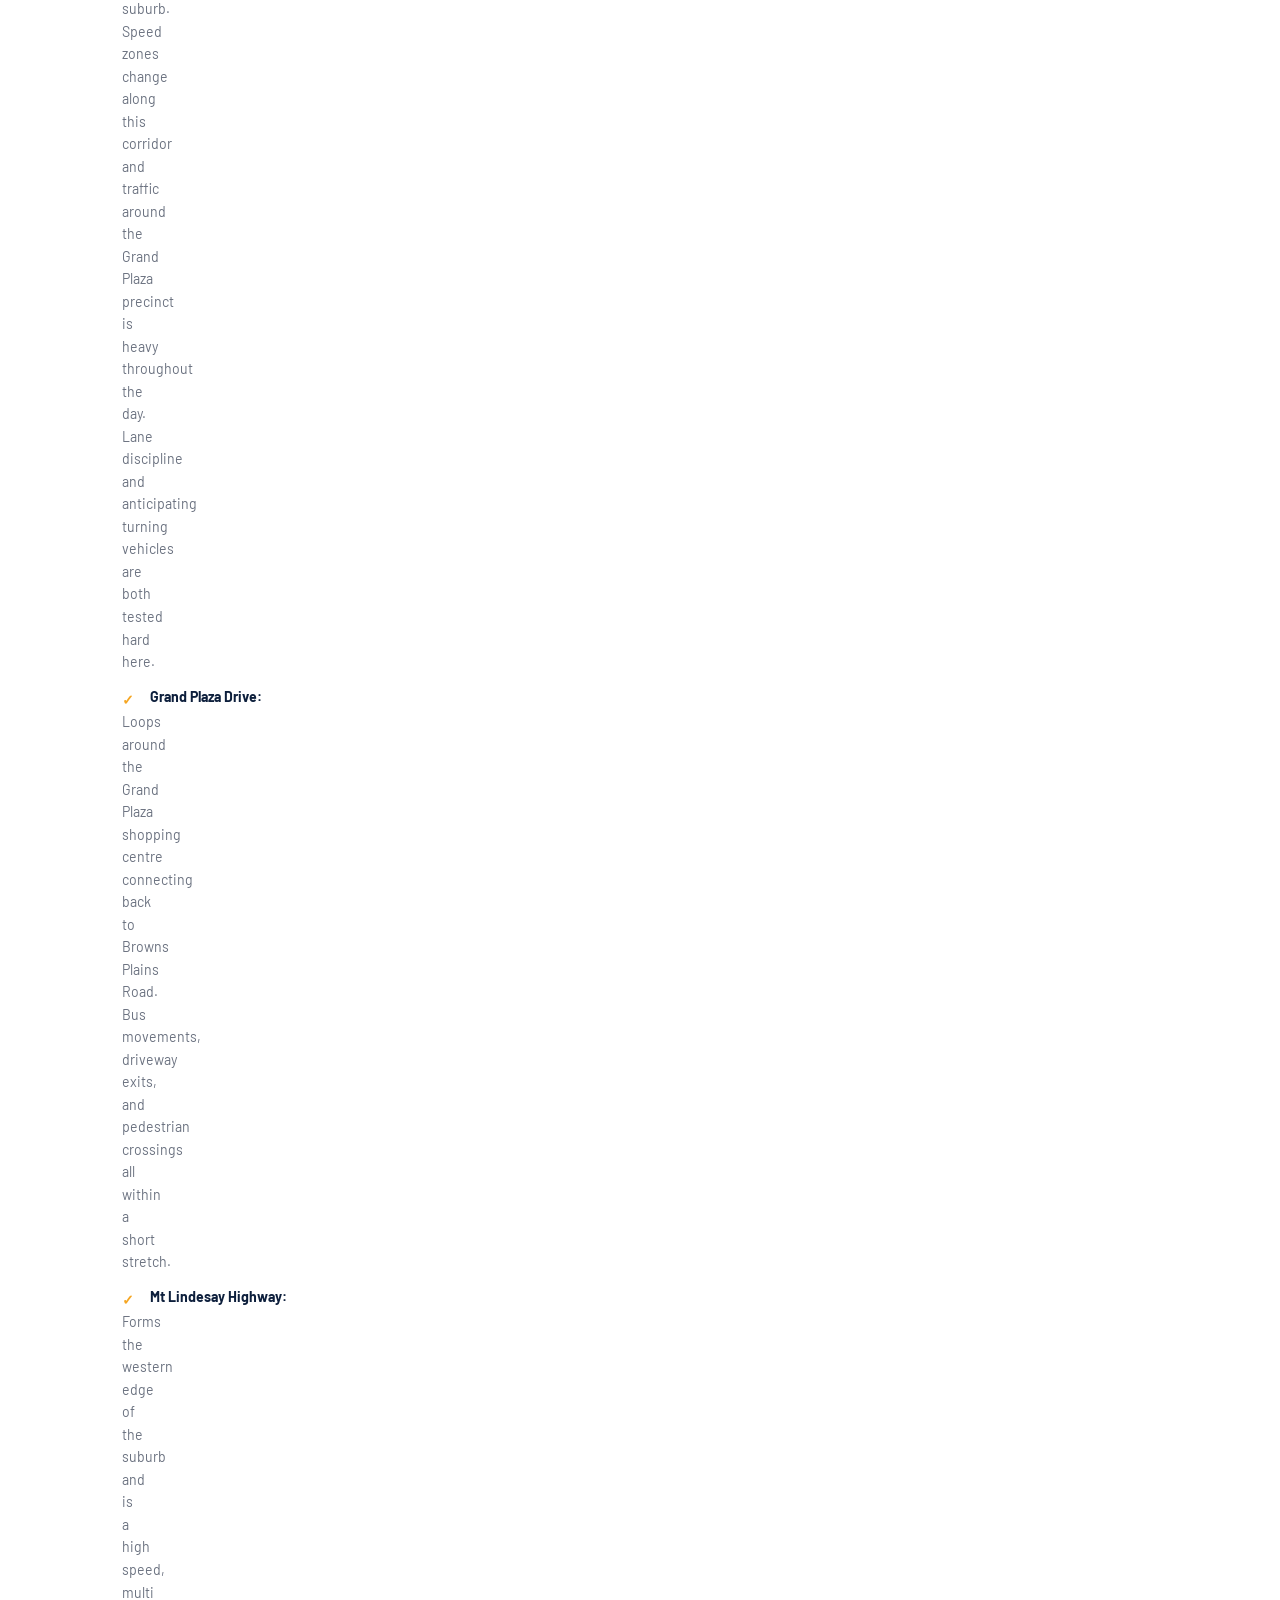
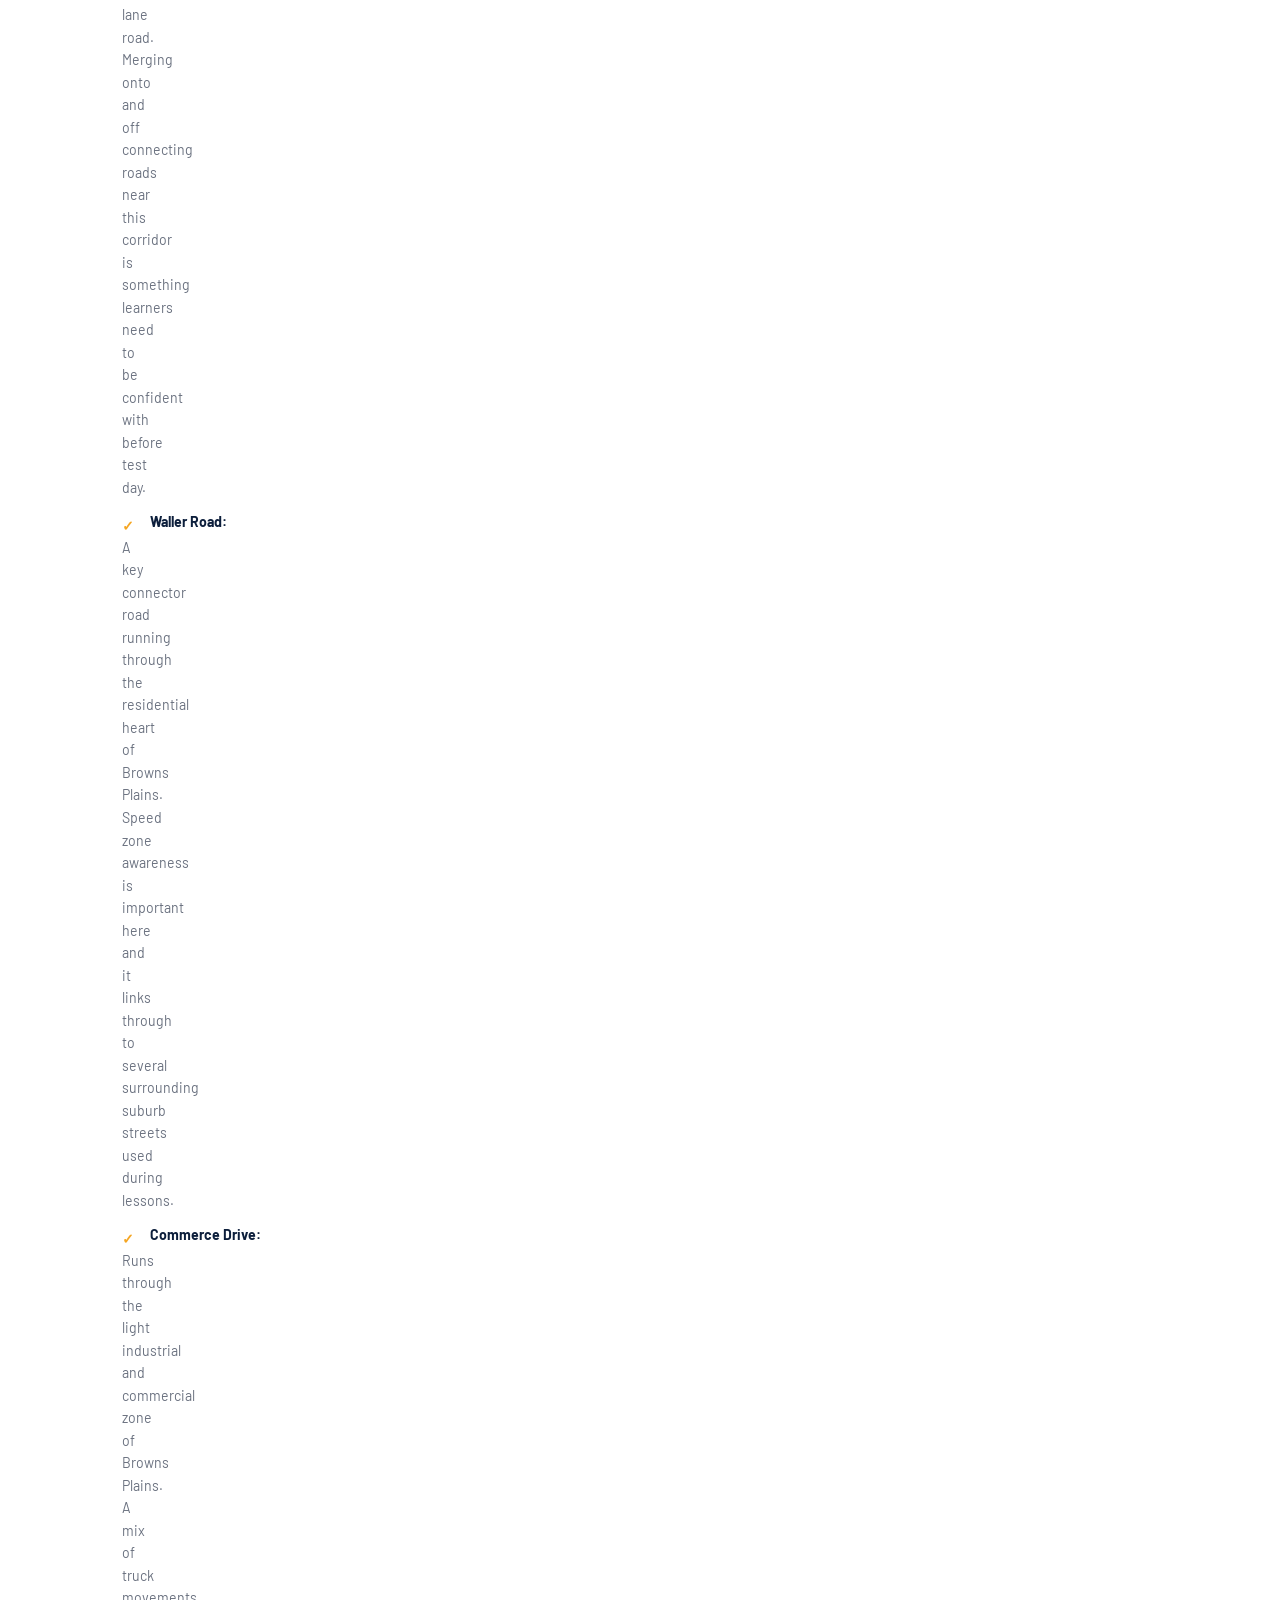
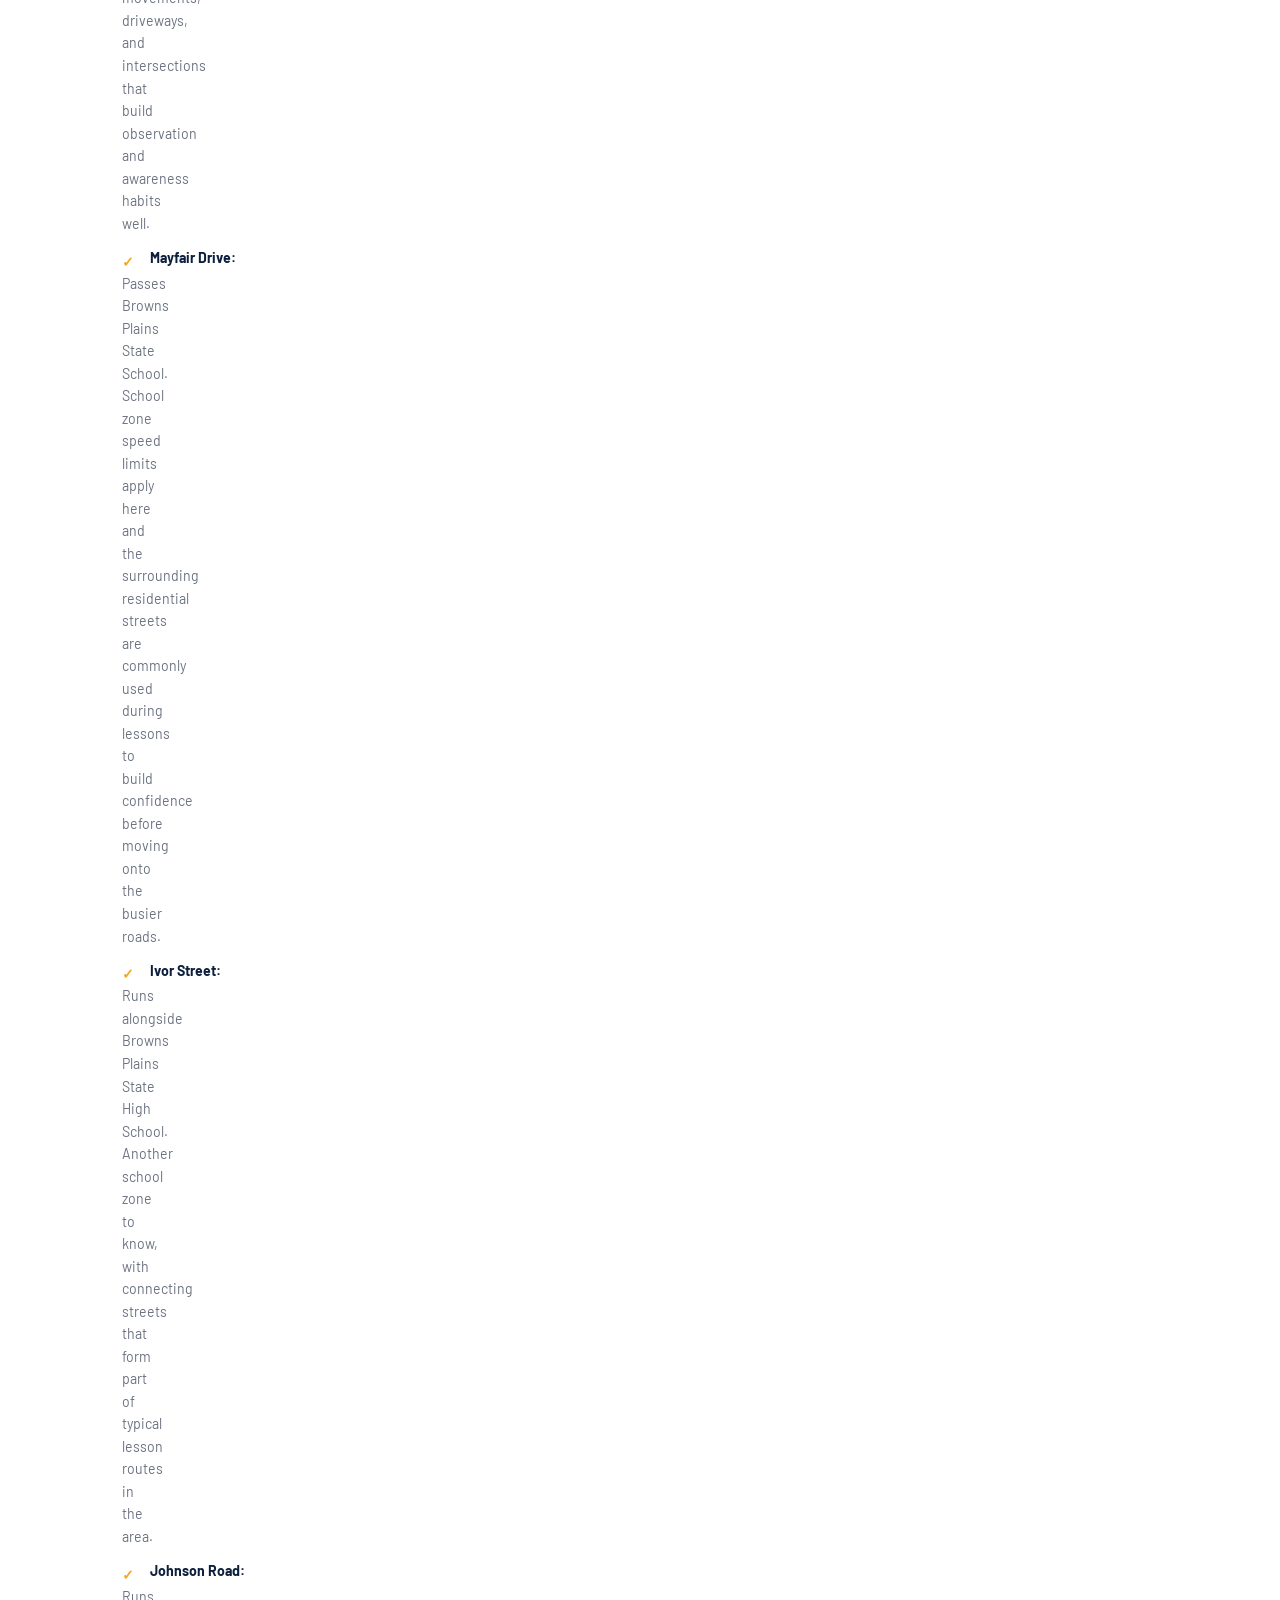
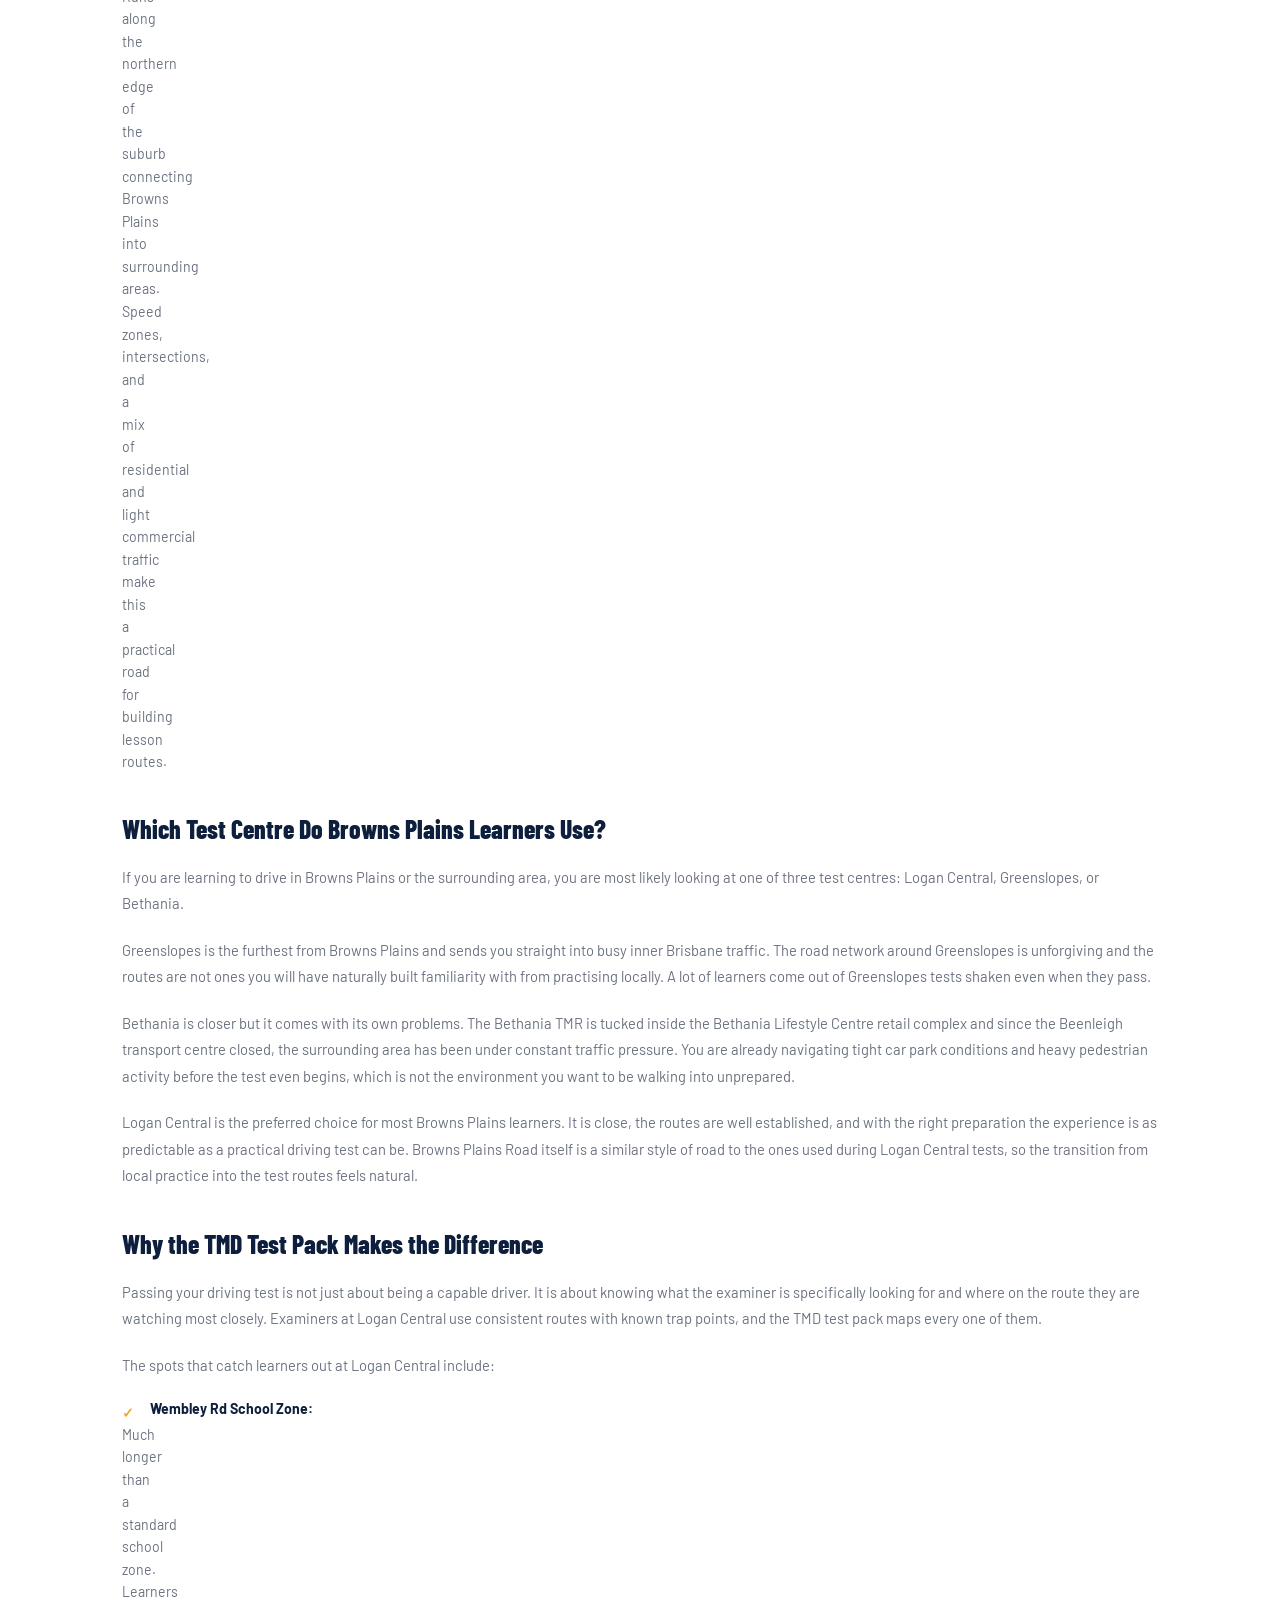
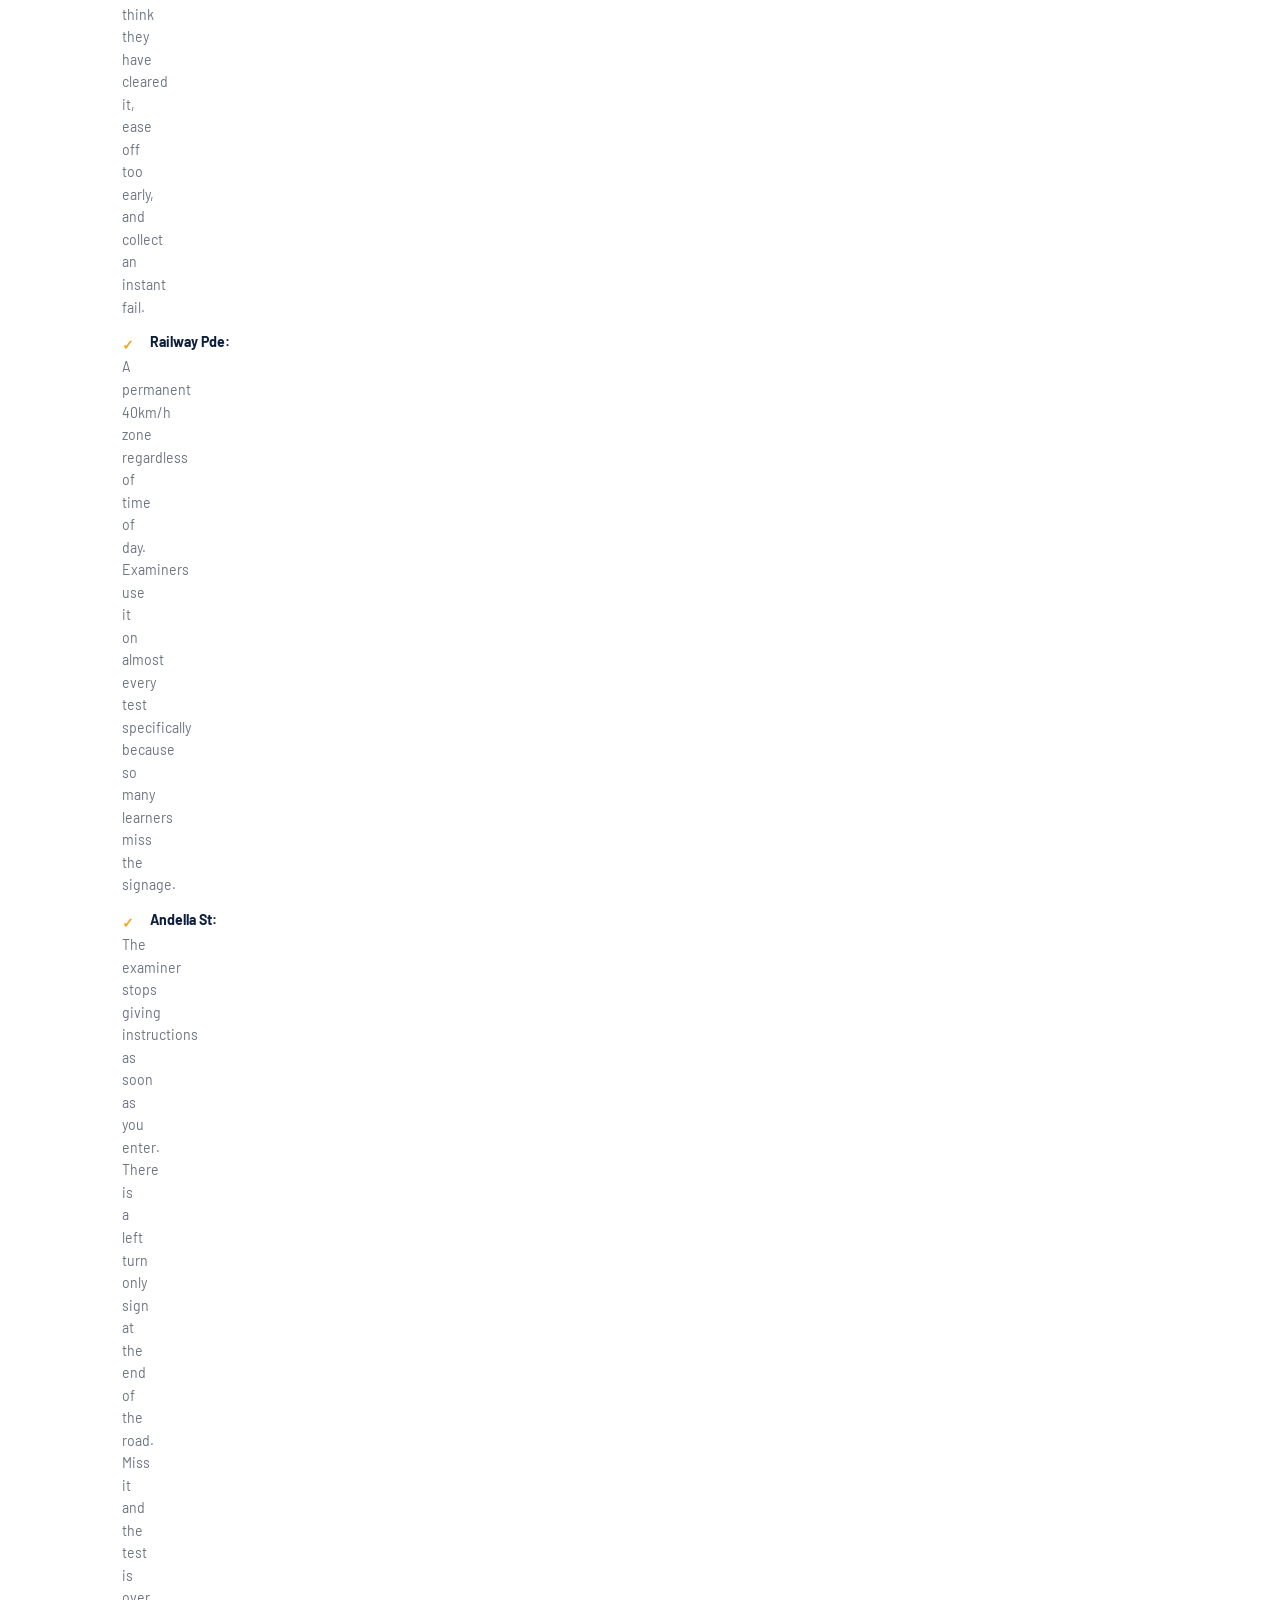
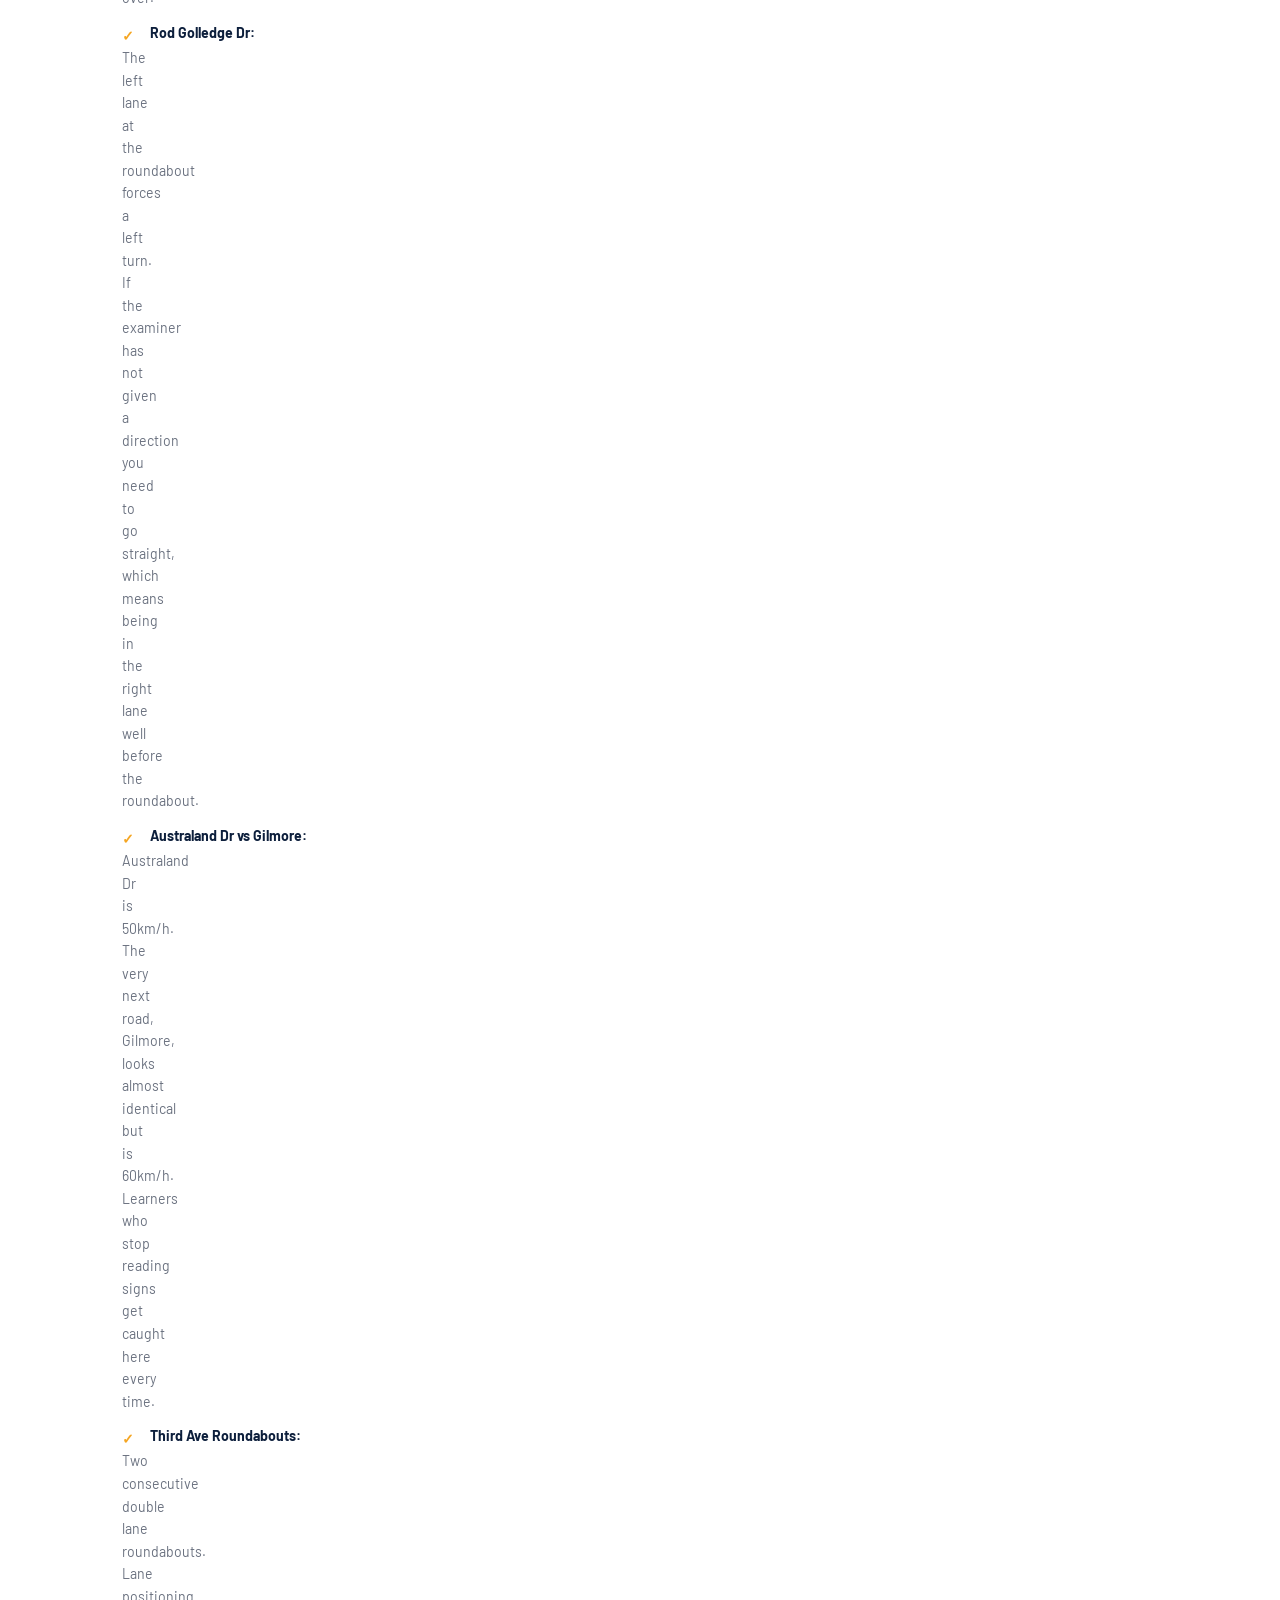
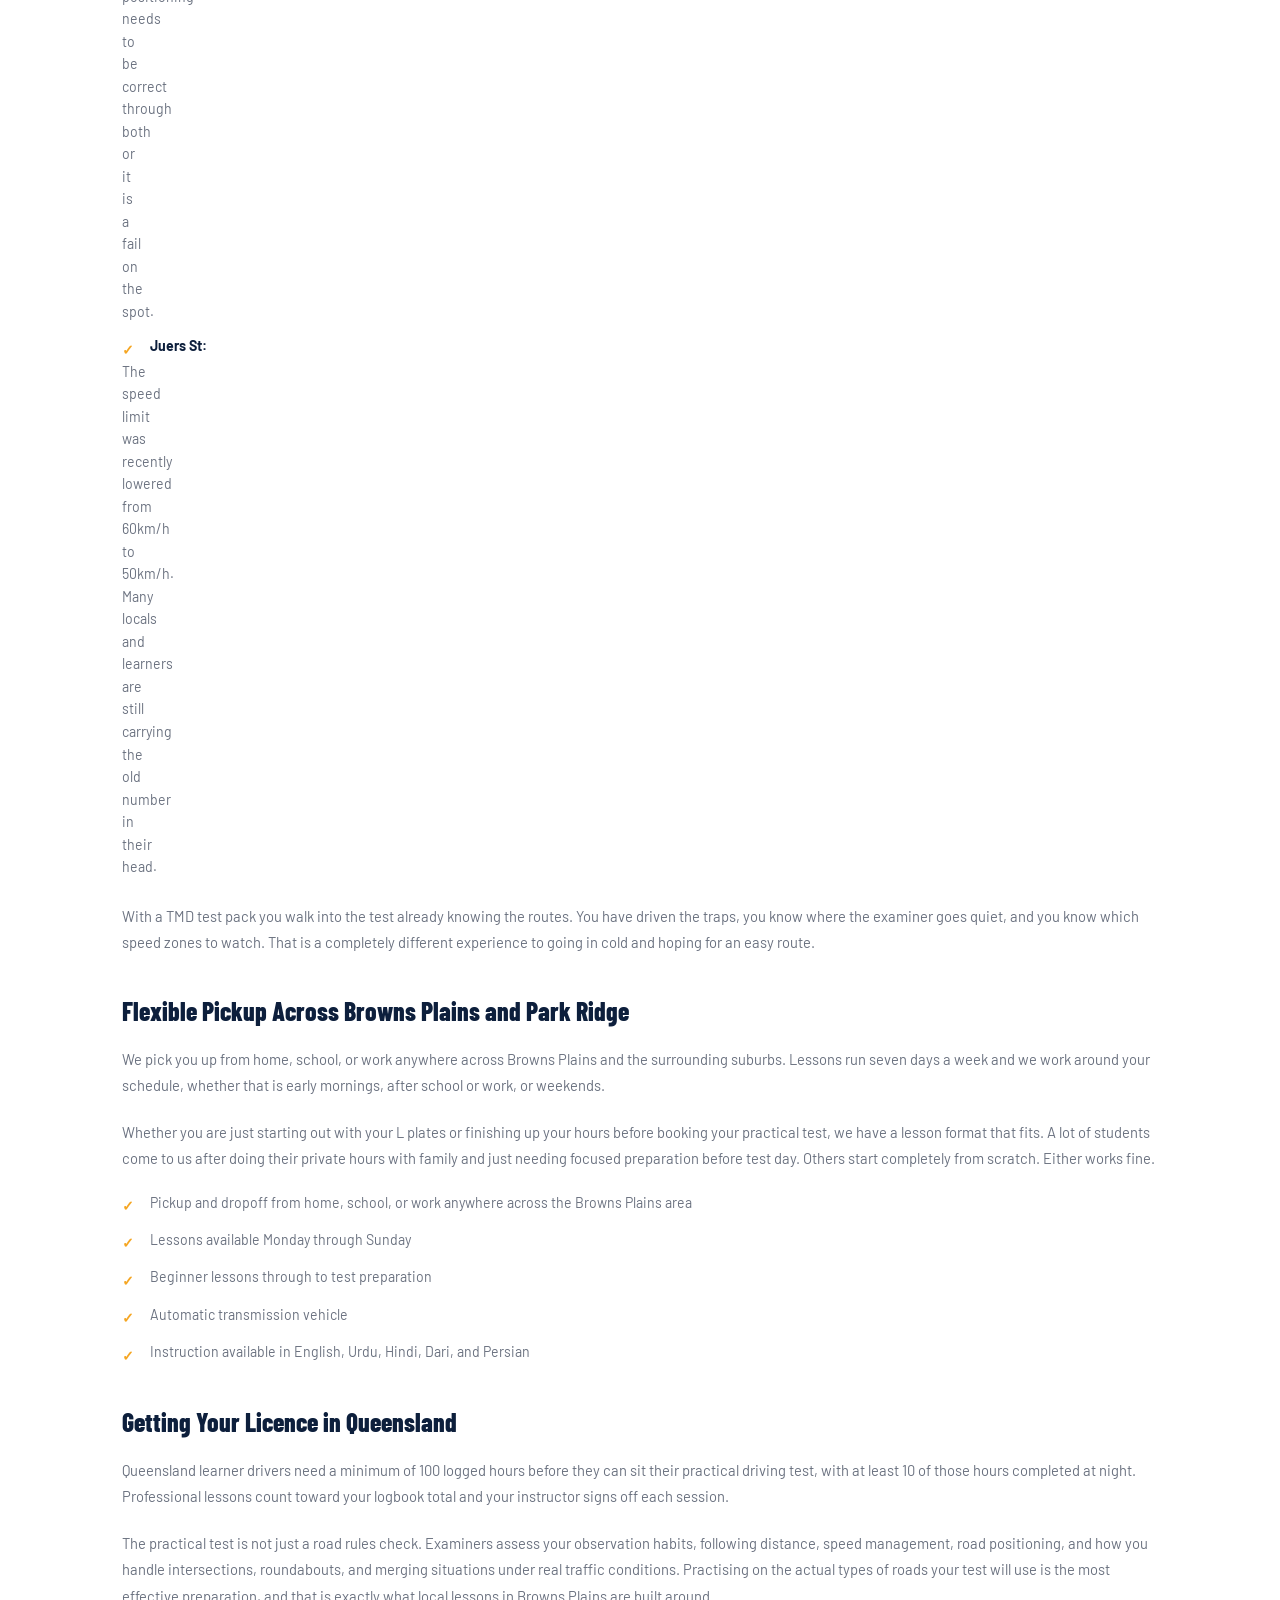
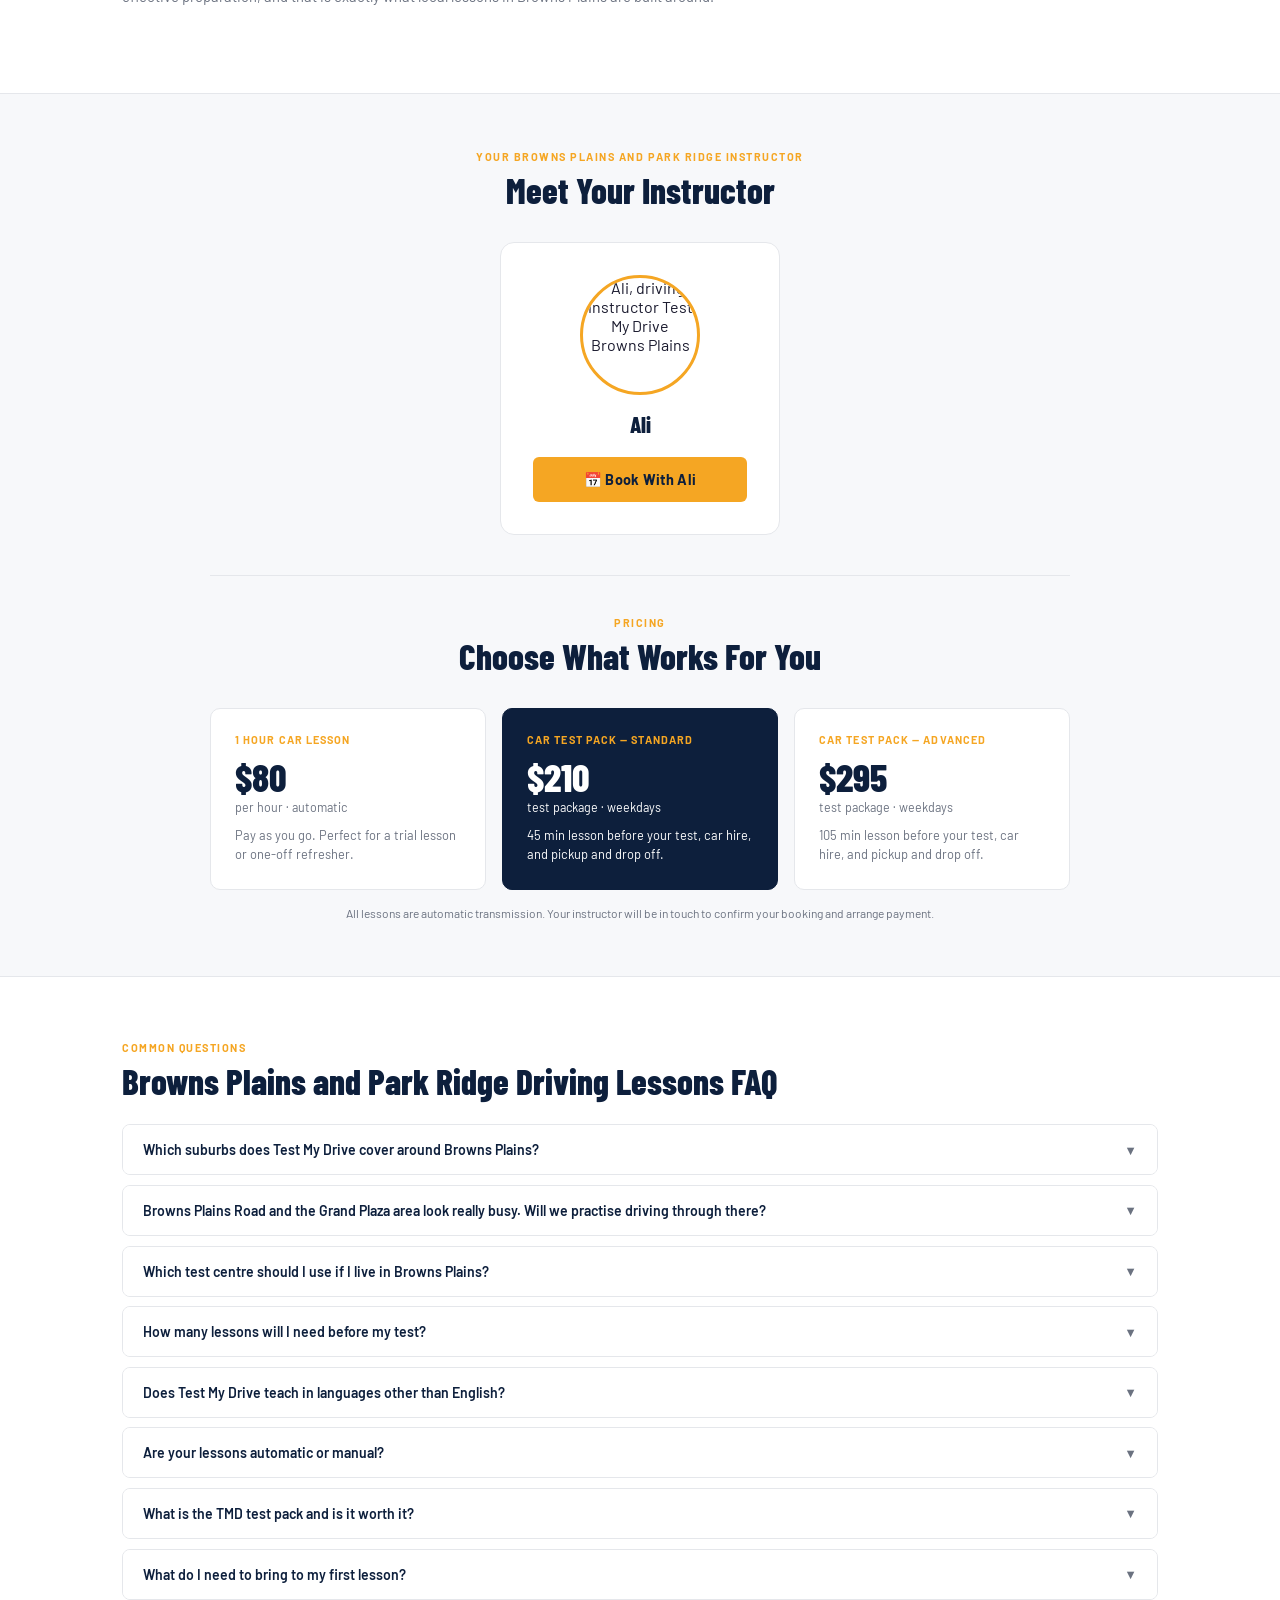
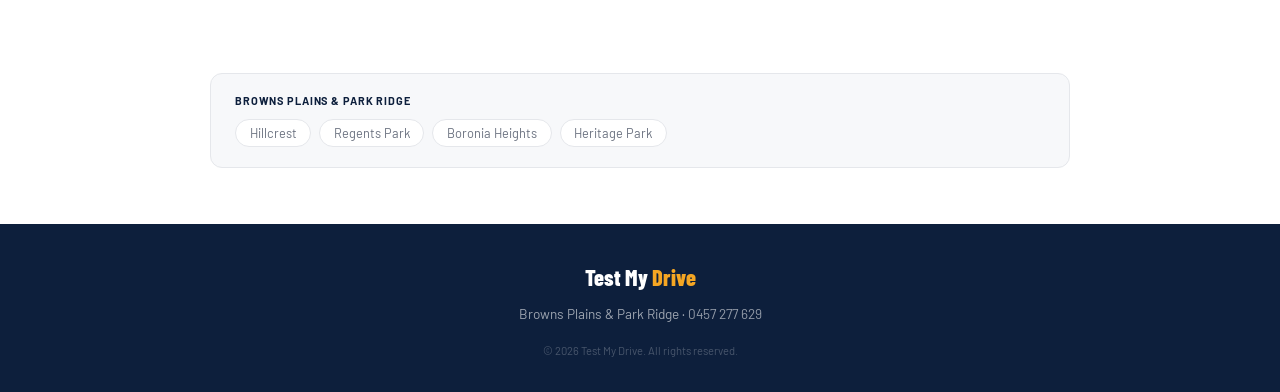
==== commit 4084c4b5: "Update browns-plains.html" ====
--- a/locations/browns-plains.html
+++ b/locations/browns-plains.html
@@ -131,7 +131,7 @@
 
       <p>The road network around Browns Plains gives learner drivers exposure to a really useful range of conditions. Here are the key roads worth knowing before test day.</p>
 
-      <ul class="checklist">
+      <ul class="checklist checklist--roads">
         <li><strong>Browns Plains Road:</strong> The main east to west road through the suburb. Speed zones change along this corridor and traffic around the Grand Plaza precinct is heavy throughout the day. Lane discipline and anticipating turning vehicles are both tested hard here.</li>
         <li><strong>Grand Plaza Drive:</strong> Loops around the Grand Plaza shopping centre connecting back to Browns Plains Road. Bus movements, driveway exits, and pedestrian crossings all within a short stretch.</li>
         <li><strong>Mt Lindesay Highway:</strong> Forms the western edge of the suburb and is a high speed, multi lane road. Merging onto and off connecting roads near this corridor is something learners need to be confident with before test day.</li>
@@ -158,7 +158,7 @@
 
       <p>The spots that catch learners out at Logan Central include:</p>
 
-      <ul class="checklist">
+      <ul class="checklist checklist--roads">
         <li><strong>Wembley Rd School Zone:</strong> Much longer than a standard school zone. Learners think they have cleared it, ease off too early, and collect an instant fail.</li>
         <li><strong>Railway Pde:</strong> A permanent 40km/h zone regardless of time of day. Examiners use it on almost every test specifically because so many learners miss the signage.</li>
         <li><strong>Andella St:</strong> The examiner stops giving instructions as soon as you enter. There is a left turn only sign at the end of the road. Miss it and the test is over.</li>
--- a/style.css
+++ b/style.css
@@ -194,7 +194,6 @@
   padding: 0 !important;
   min-height: 0 !important;
   display: block !important;
-  line-height: 0;
   margin: 0;
   width: 100%;
 }
@@ -362,12 +361,12 @@
   margin: 1rem 0 1.5rem;
   display: flex;
   flex-direction: column;
-  gap: 0.6rem;
+  gap: 0.75rem;
 }
 .checklist li {
-  display: flex;
-  gap: 0.75rem;
-  align-items: flex-start;
+  display: grid;
+  grid-template-columns: 1rem 1fr;
+  gap: 0 0.75rem;
   font-size: 0.88rem;
   color: var(--grey);
   line-height: 1.6;
@@ -377,8 +376,12 @@
   color: var(--amber);
   font-weight: 800;
   font-size: 0.9rem;
-  flex-shrink: 0;
-  margin-top: 0.1rem;
+  margin-top: 0.15rem;
+}
+.checklist li strong {
+  display: block;
+  color: var(--navy);
+  margin-bottom: 0.1rem;
 }
 
 /* ════════════════════════════════
@@ -691,6 +694,72 @@
   transition: all 0.2s;
 }
 .nearby-link:hover { border-color: var(--amber); color: var(--navy); }
+
+/* ════════════════════════════════
+   LOCATIONS INDEX PAGE
+════════════════════════════════ */
+.loc-region {
+  border-bottom: 1px solid var(--lightgrey);
+  padding: 2rem 0;
+}
+.loc-region:last-of-type { border-bottom: none; }
+
+.loc-region-heading {
+  font-family: var(--condensed);
+  font-size: clamp(1.15rem, 3vw, 1.35rem);
+  font-weight: 800;
+  color: var(--navy);
+  margin-bottom: 0.9rem;
+  line-height: 1.1;
+}
+.loc-region-heading a {
+  color: var(--navy);
+  text-decoration: none;
+  transition: color 0.2s;
+}
+.loc-region-heading a:hover { color: var(--amber); }
+.loc-region-heading a .loc-arrow {
+  display: inline-block;
+  color: var(--amber);
+  font-size: 0.85rem;
+  margin-left: 0.3rem;
+  transition: transform 0.2s;
+}
+.loc-region-heading a:hover .loc-arrow { transform: translateX(3px); }
+
+.loc-pills { display: flex; flex-wrap: wrap; gap: 0.45rem; }
+
+/* inactive pill — no page yet */
+.loc-pill {
+  display: inline-block;
+  font-size: 0.8rem;
+  color: var(--grey);
+  background: var(--white);
+  border: 1px solid var(--lightgrey);
+  border-radius: 20px;
+  padding: 0.3rem 0.85rem;
+  cursor: default;
+  user-select: none;
+}
+
+/* active pill — page is live, acts as a link */
+a.loc-pill--active {
+  display: inline-block;
+  font-size: 0.8rem;
+  font-weight: 700;
+  background: var(--amber);
+  color: var(--navy);
+  border: 1px solid var(--amber);
+  border-radius: 20px;
+  padding: 0.3rem 0.85rem;
+  text-decoration: none;
+  cursor: pointer;
+  transition: background 0.2s, border-color 0.2s;
+}
+a.loc-pill--active:hover {
+  background: var(--amber2);
+  border-color: var(--amber2);
+}
 
 /* ════════════════════════════════
    FOOTER
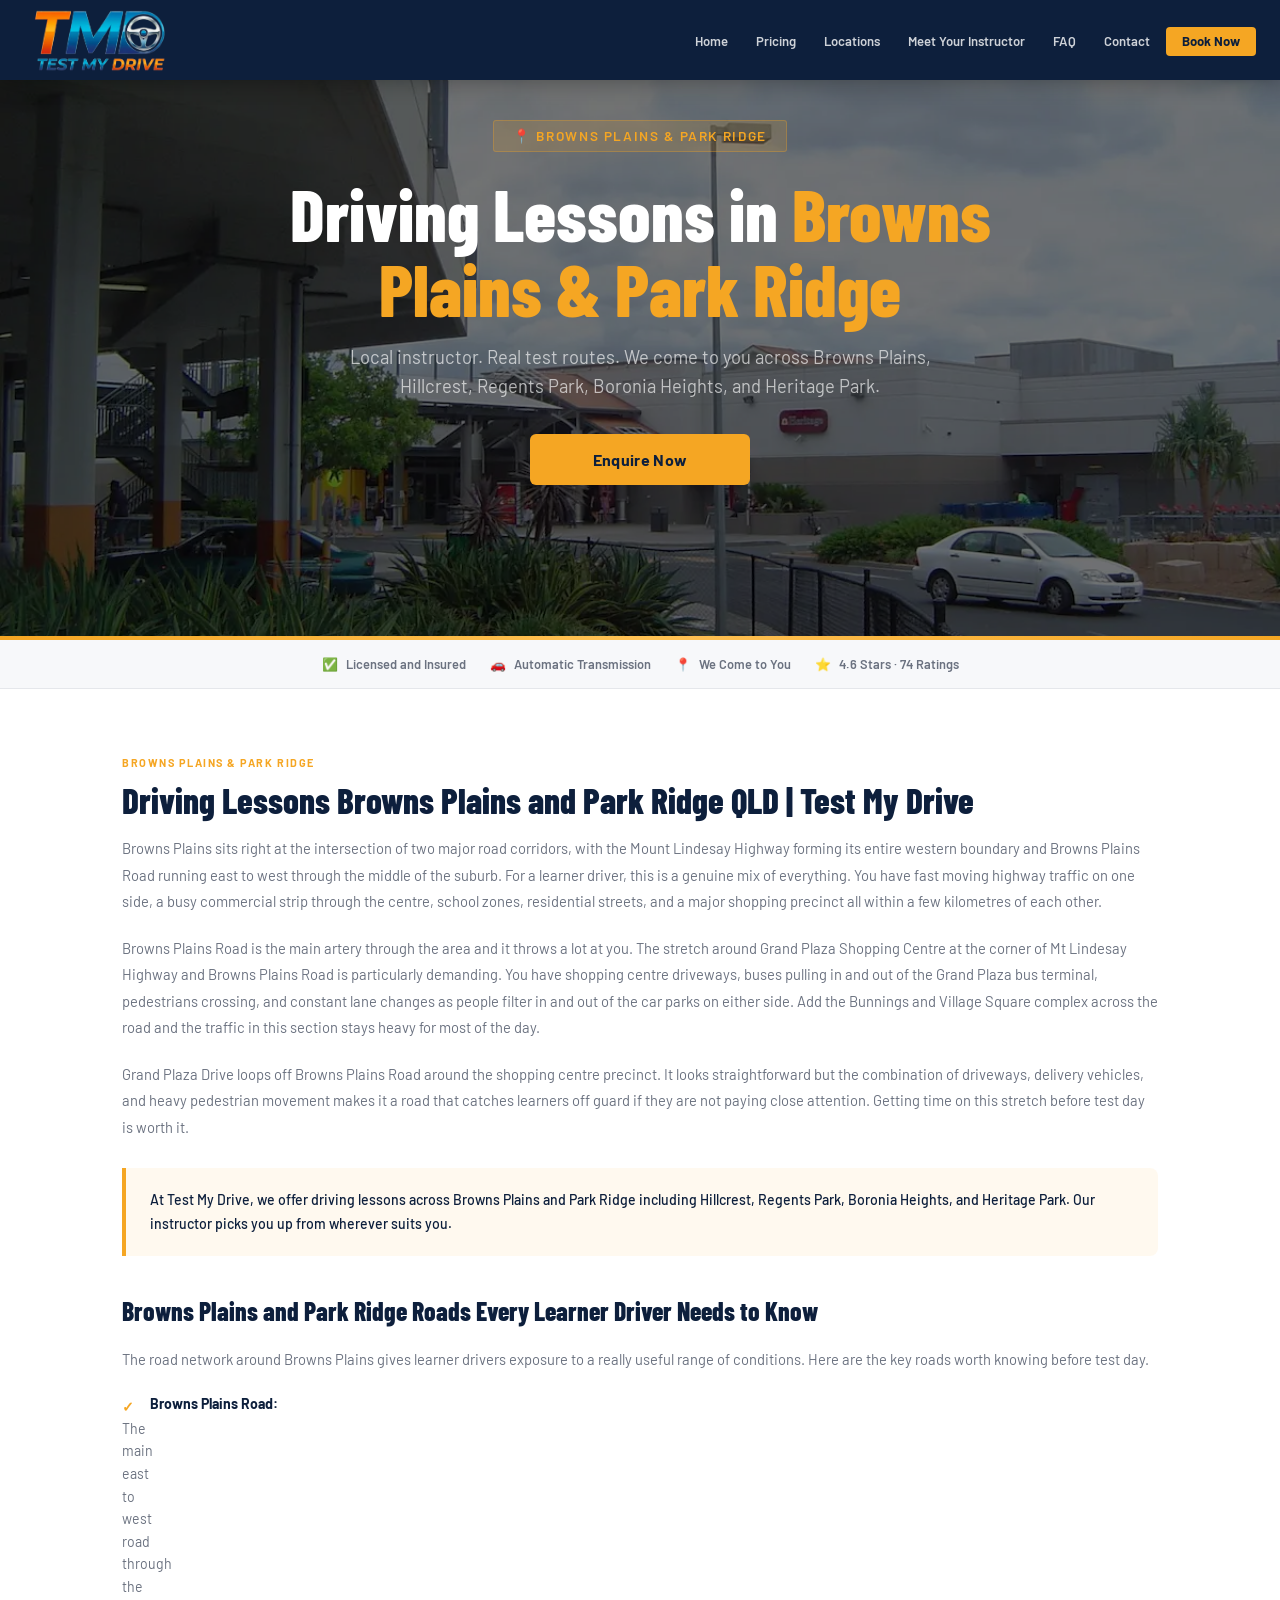
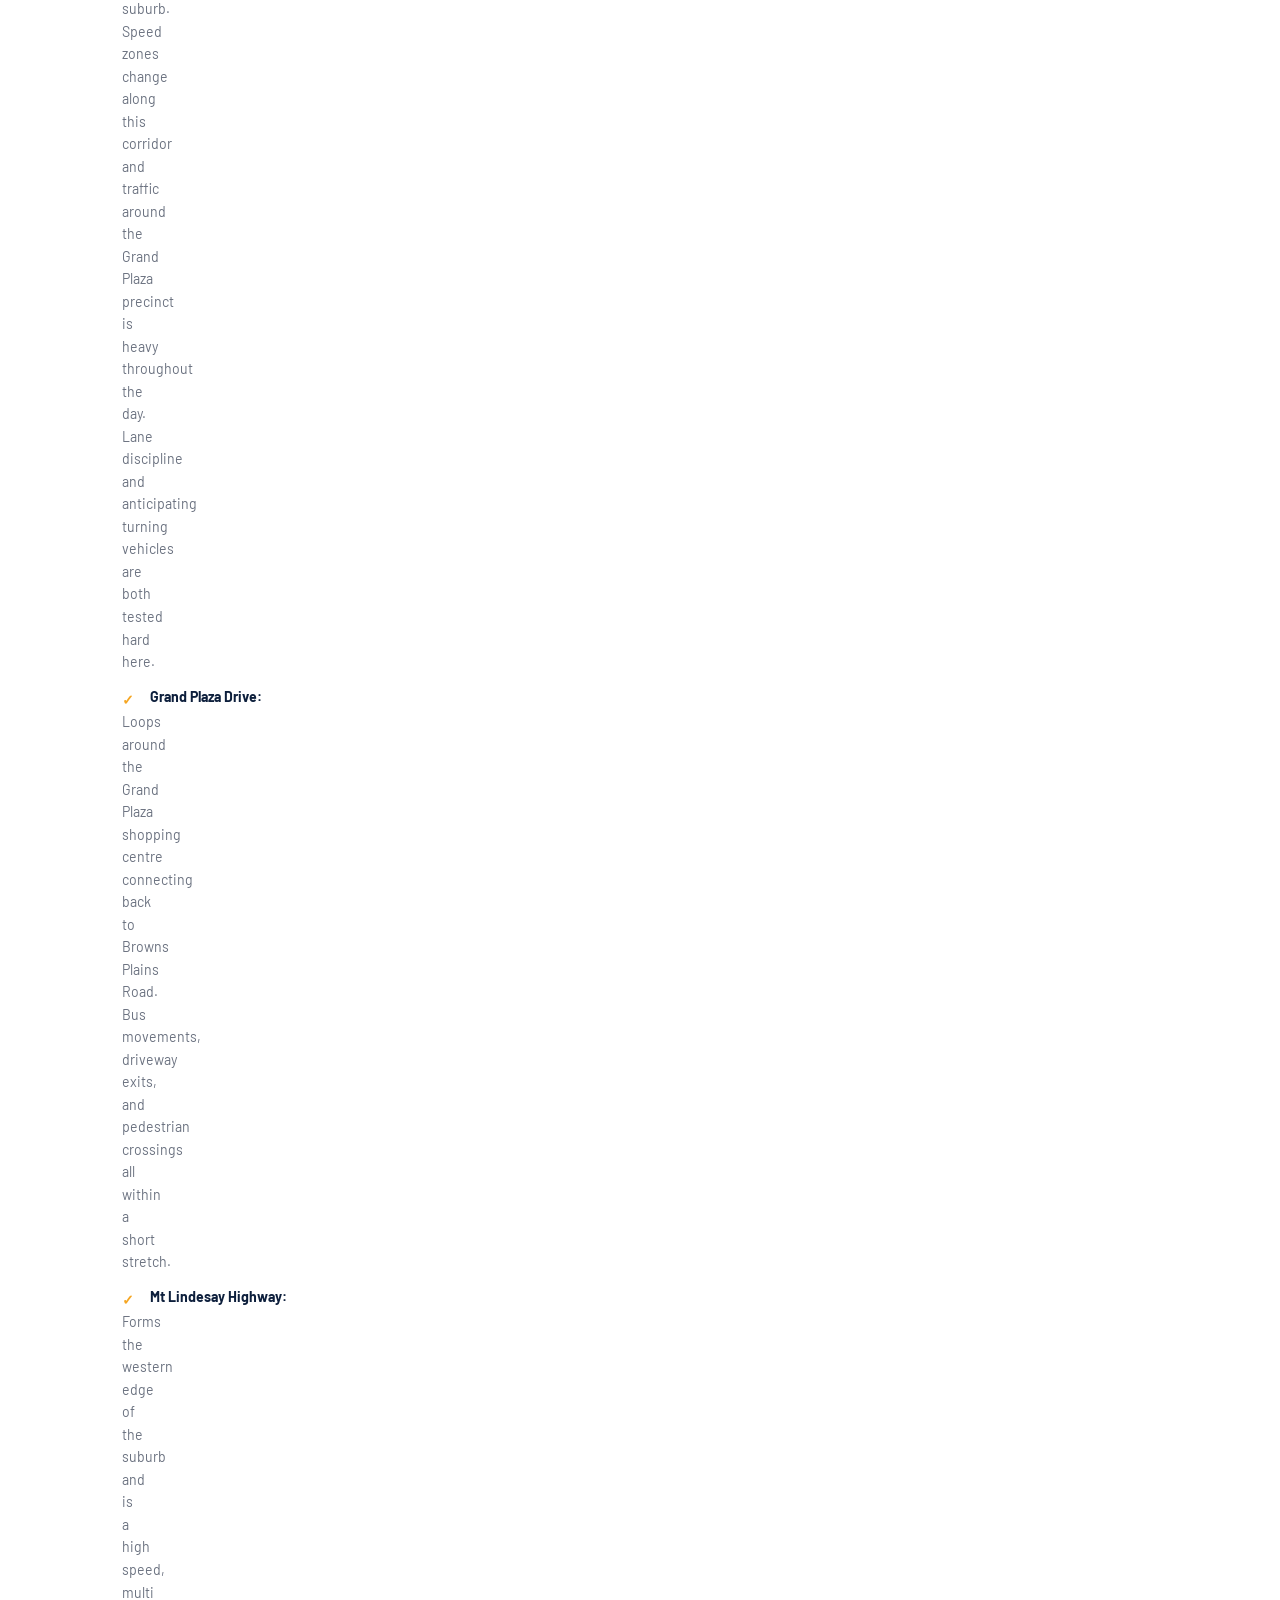
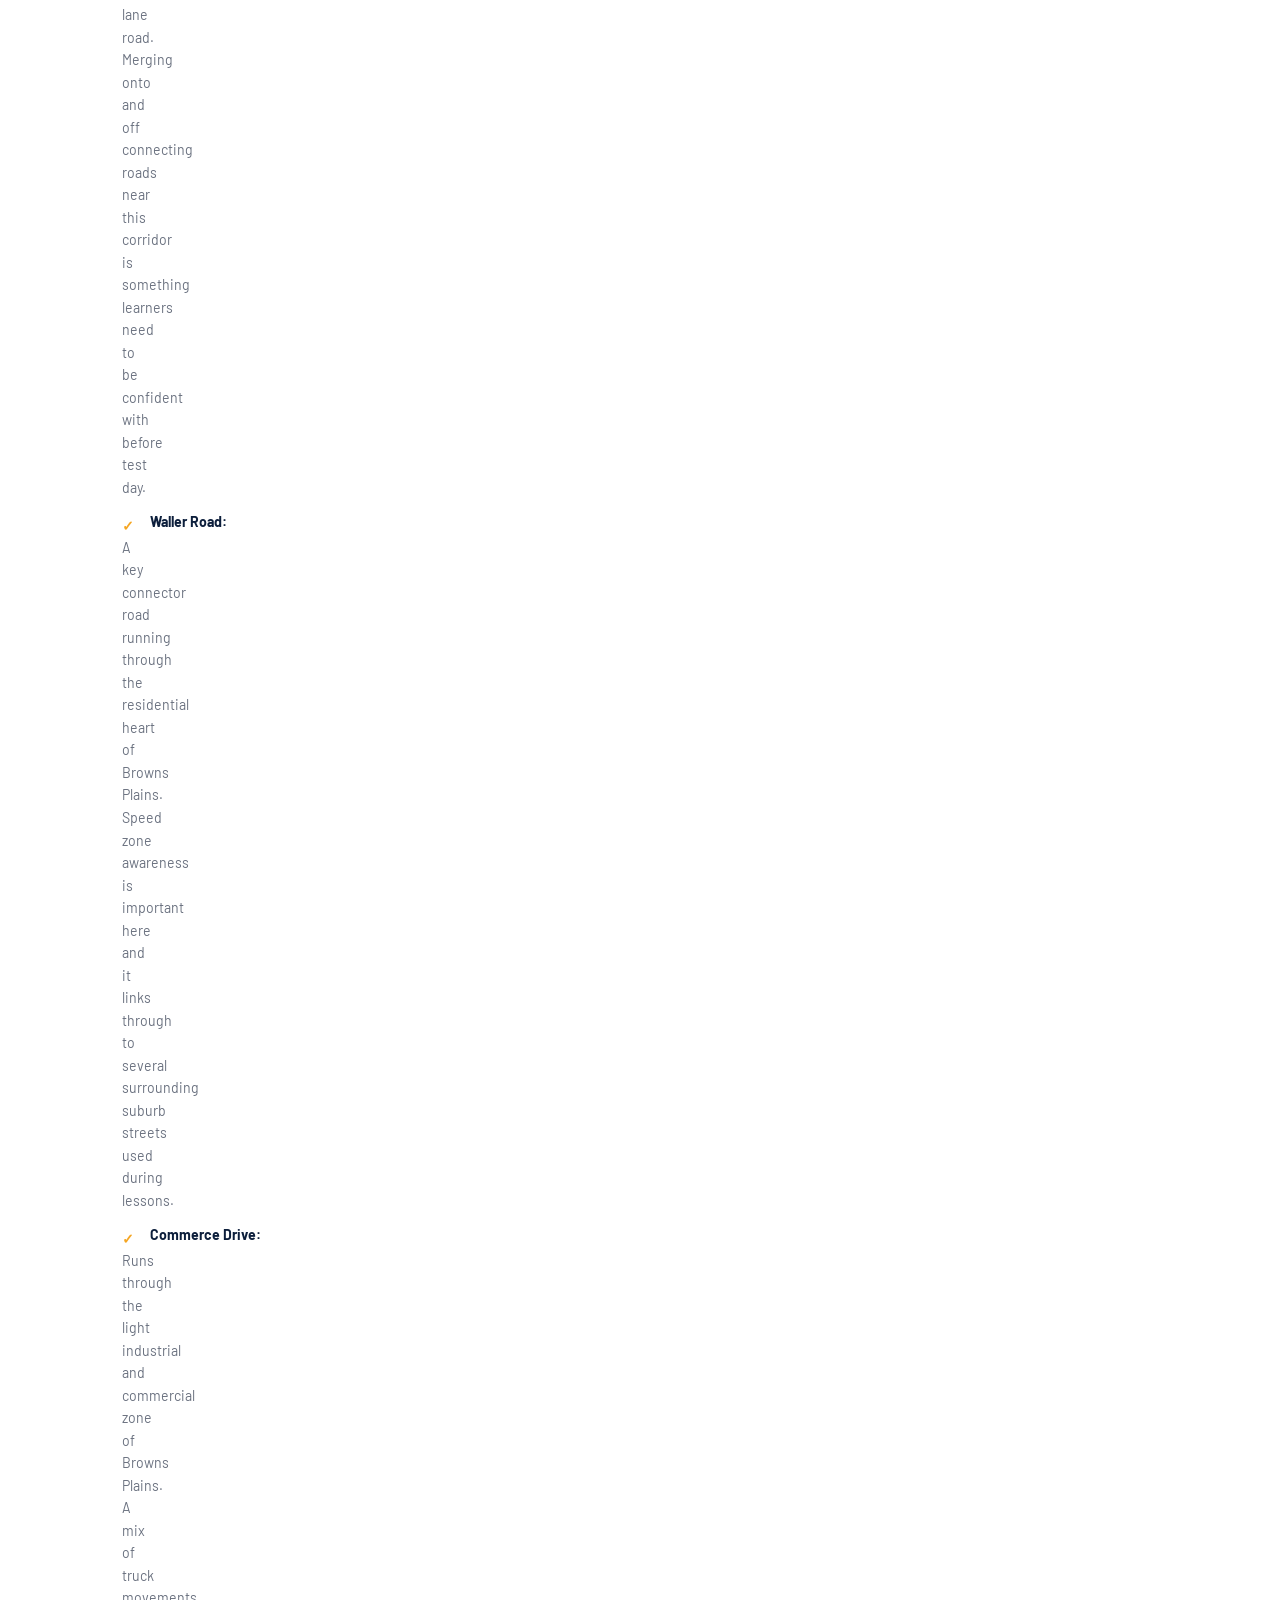
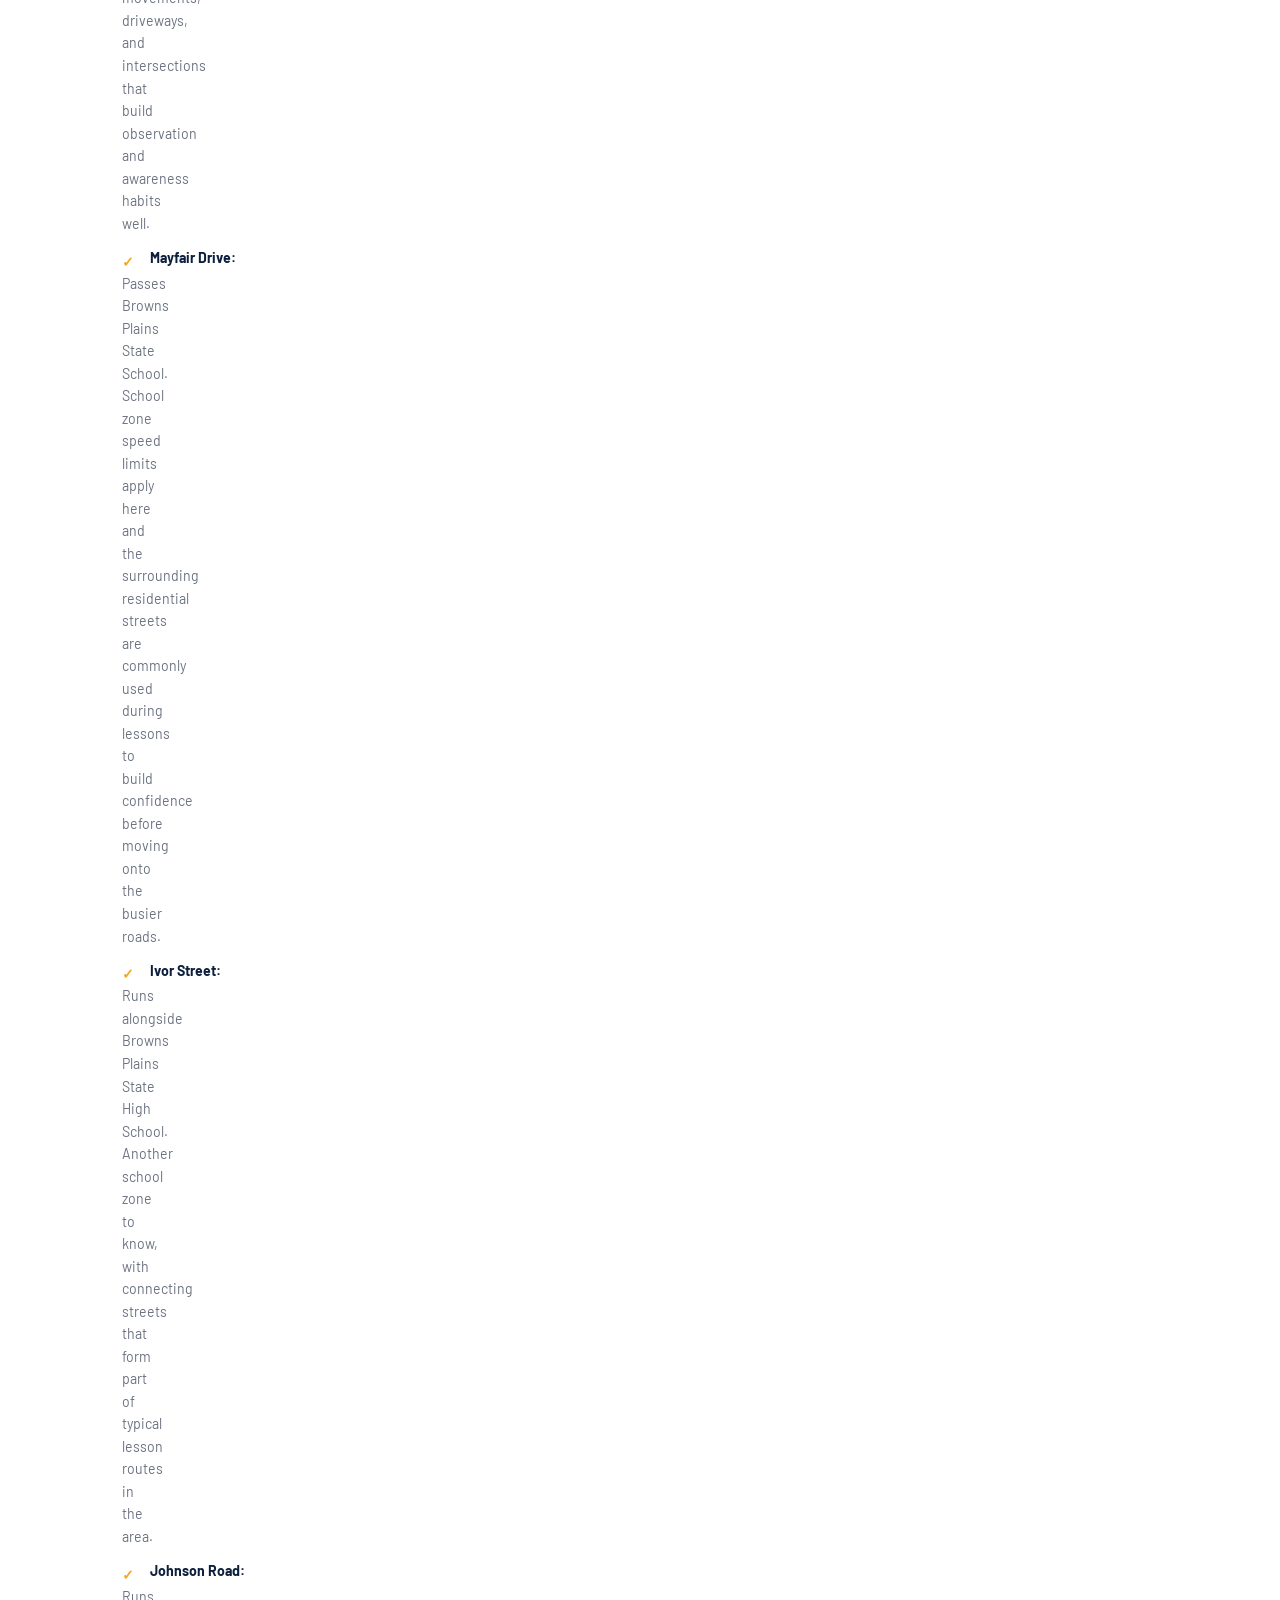
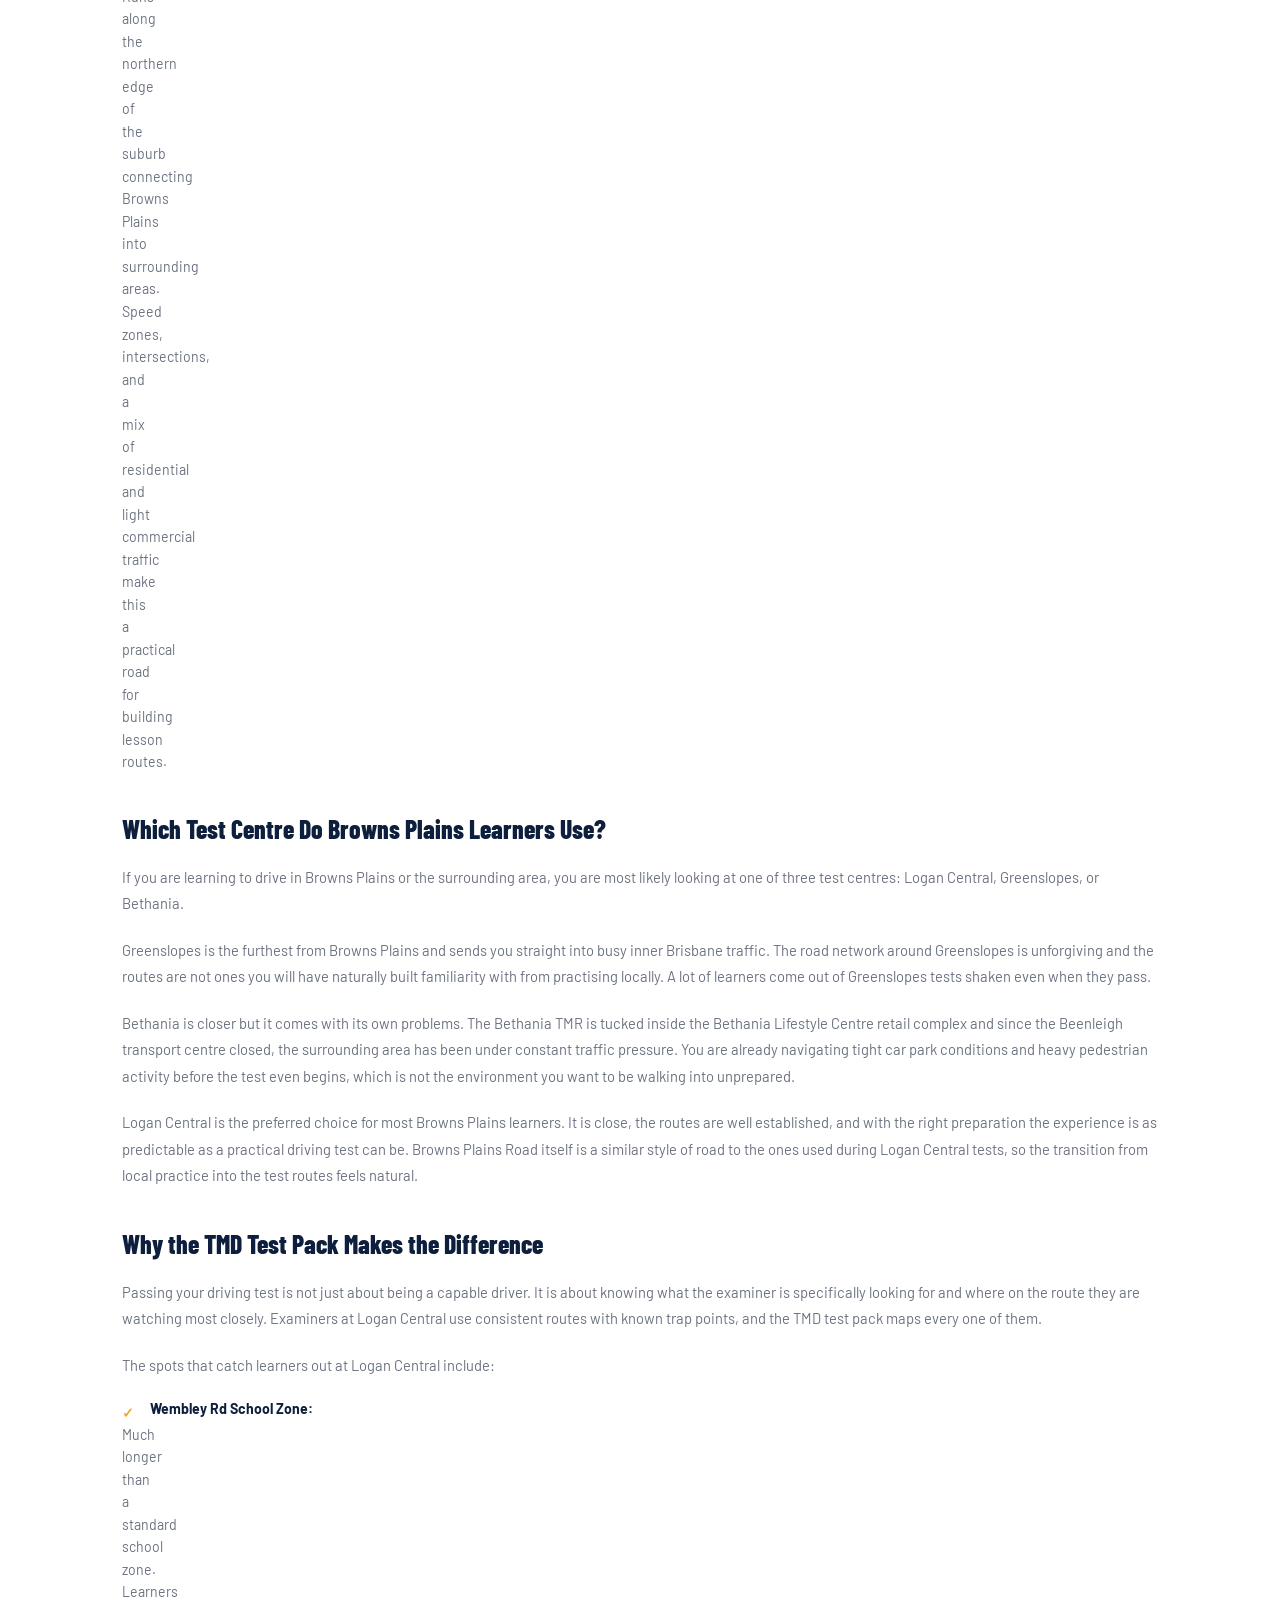
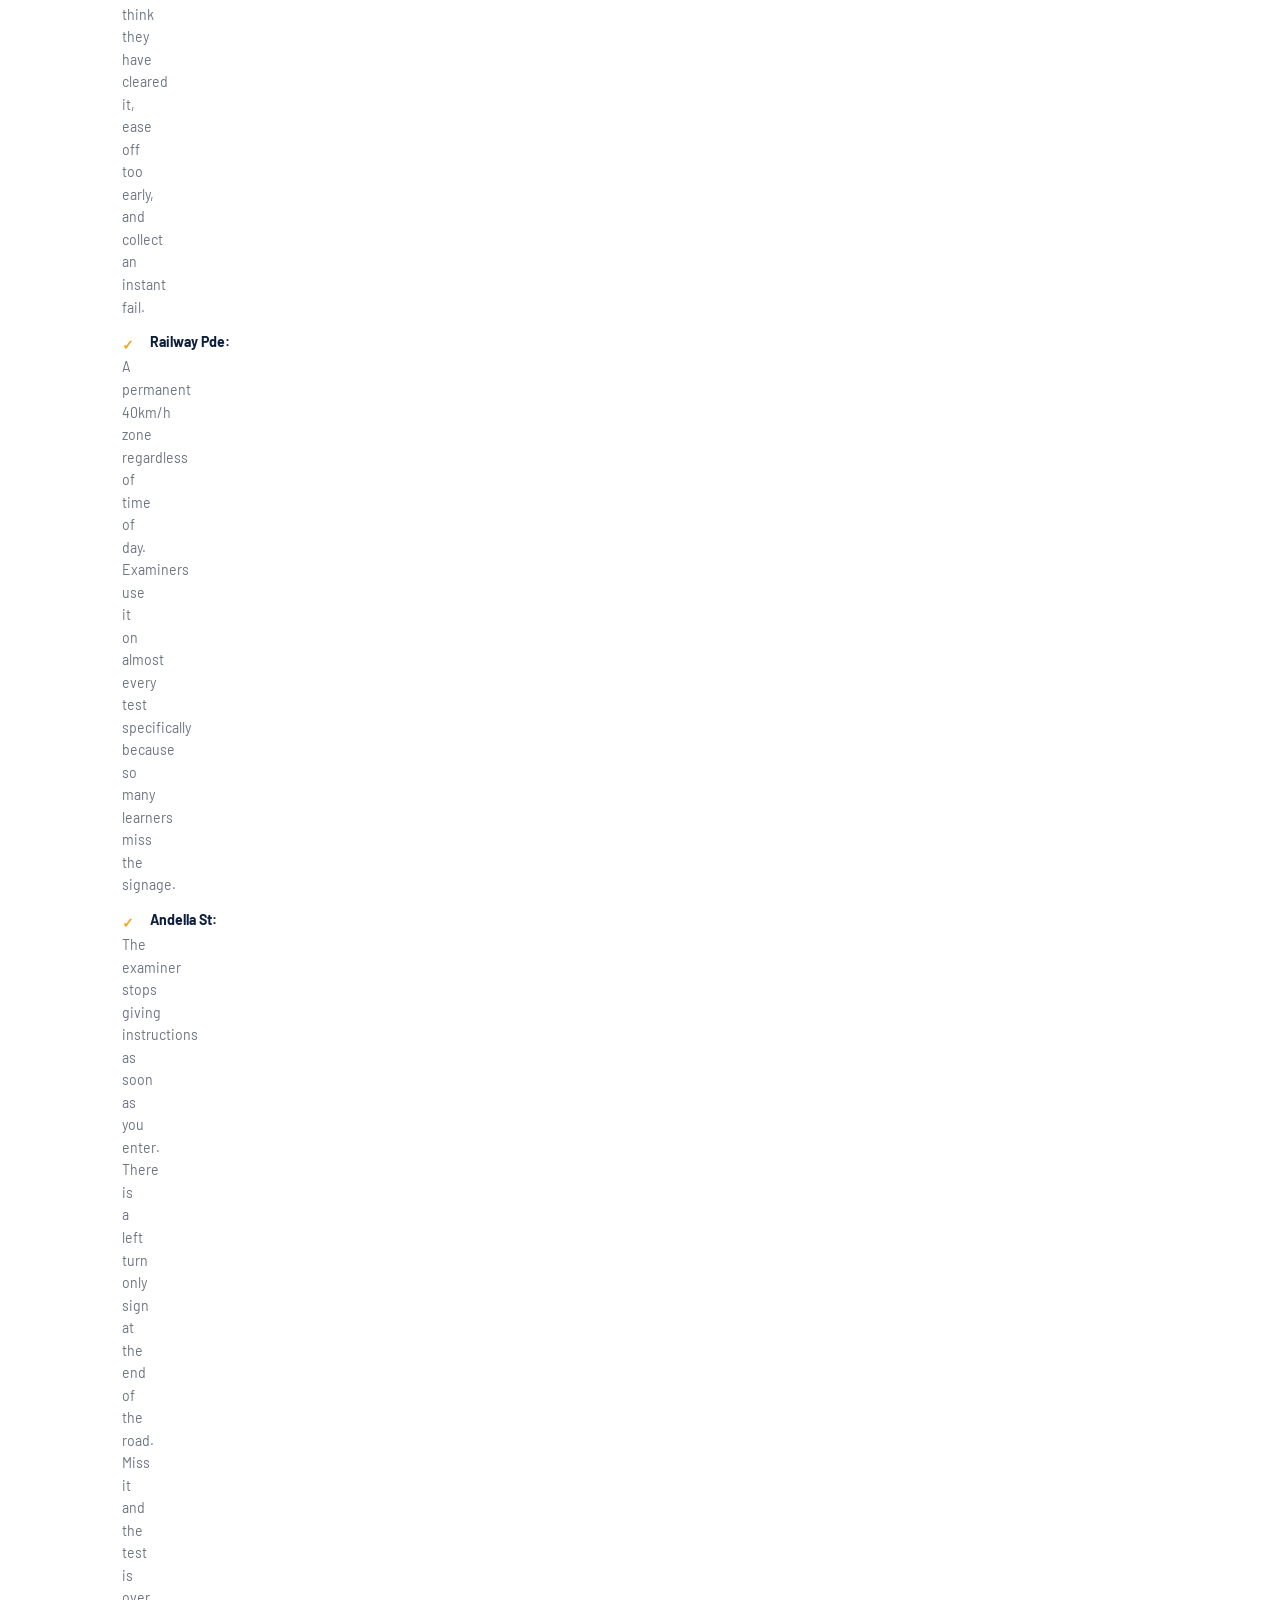
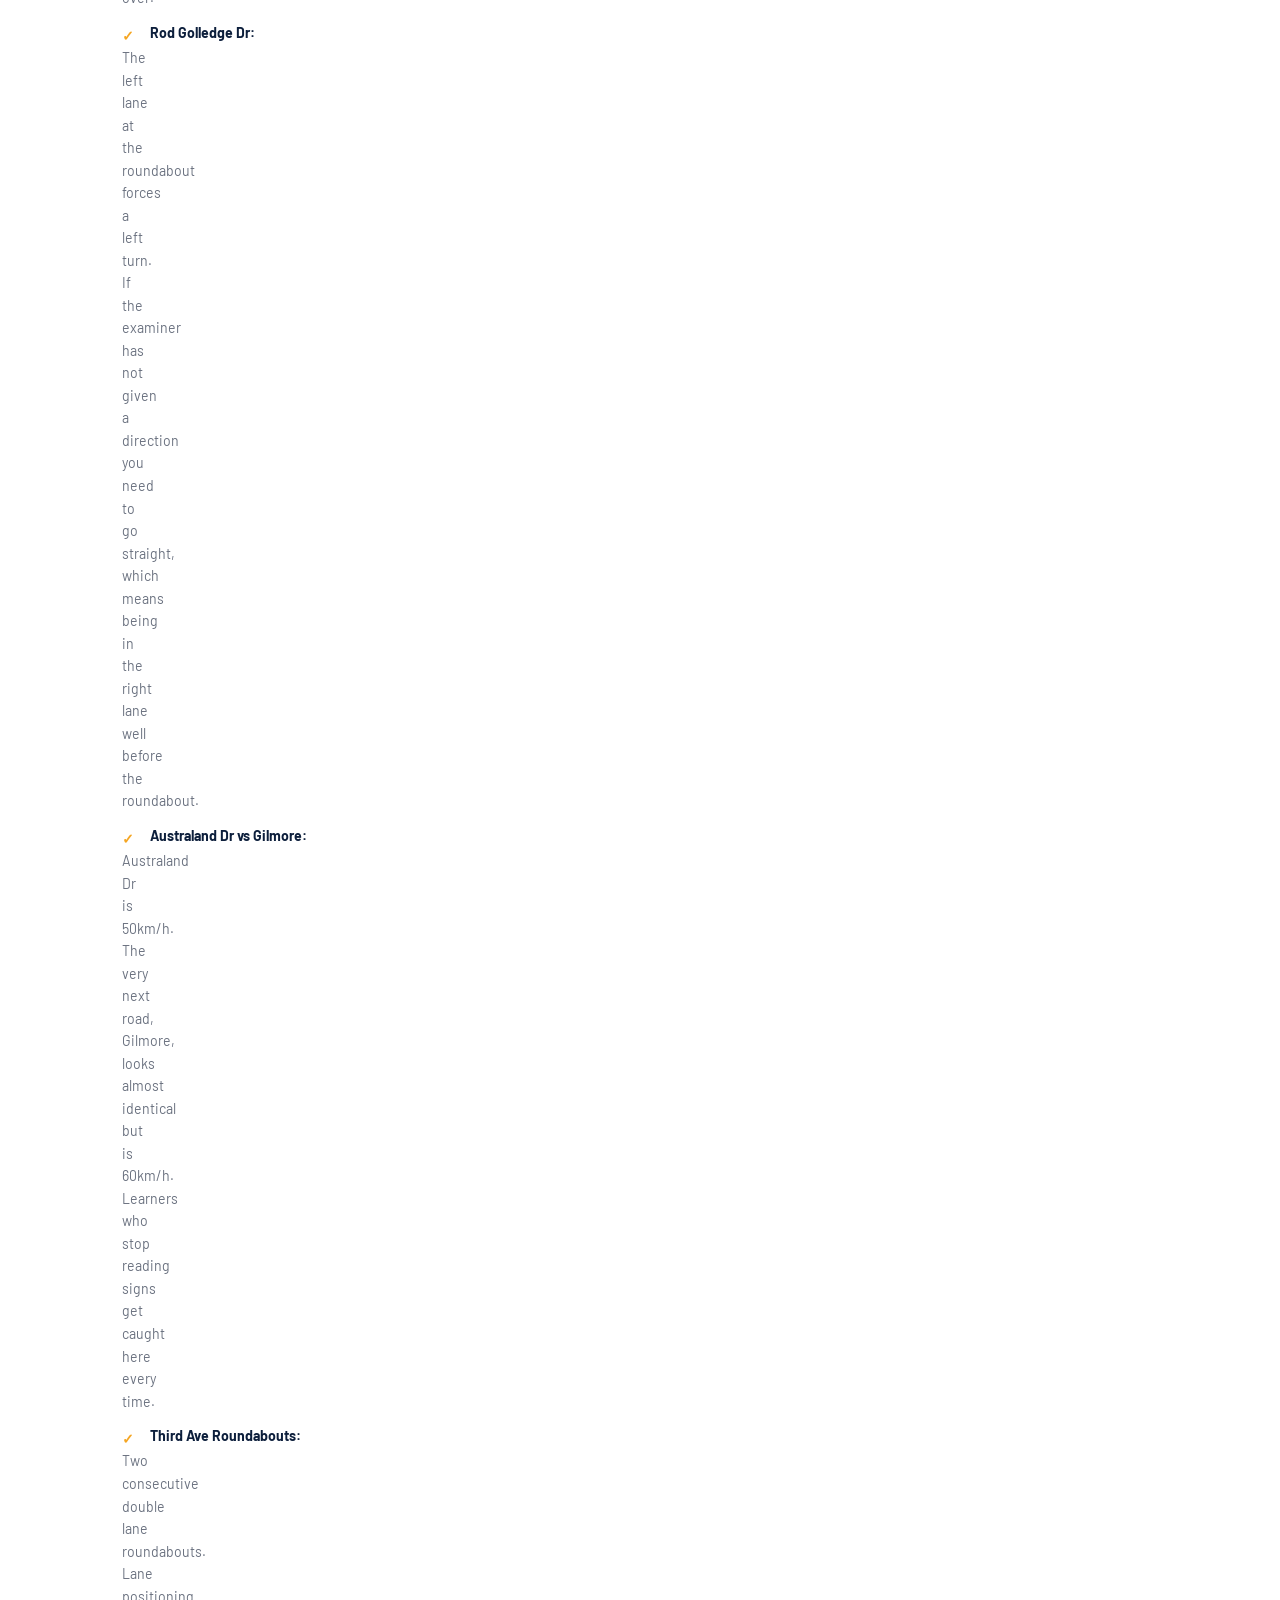
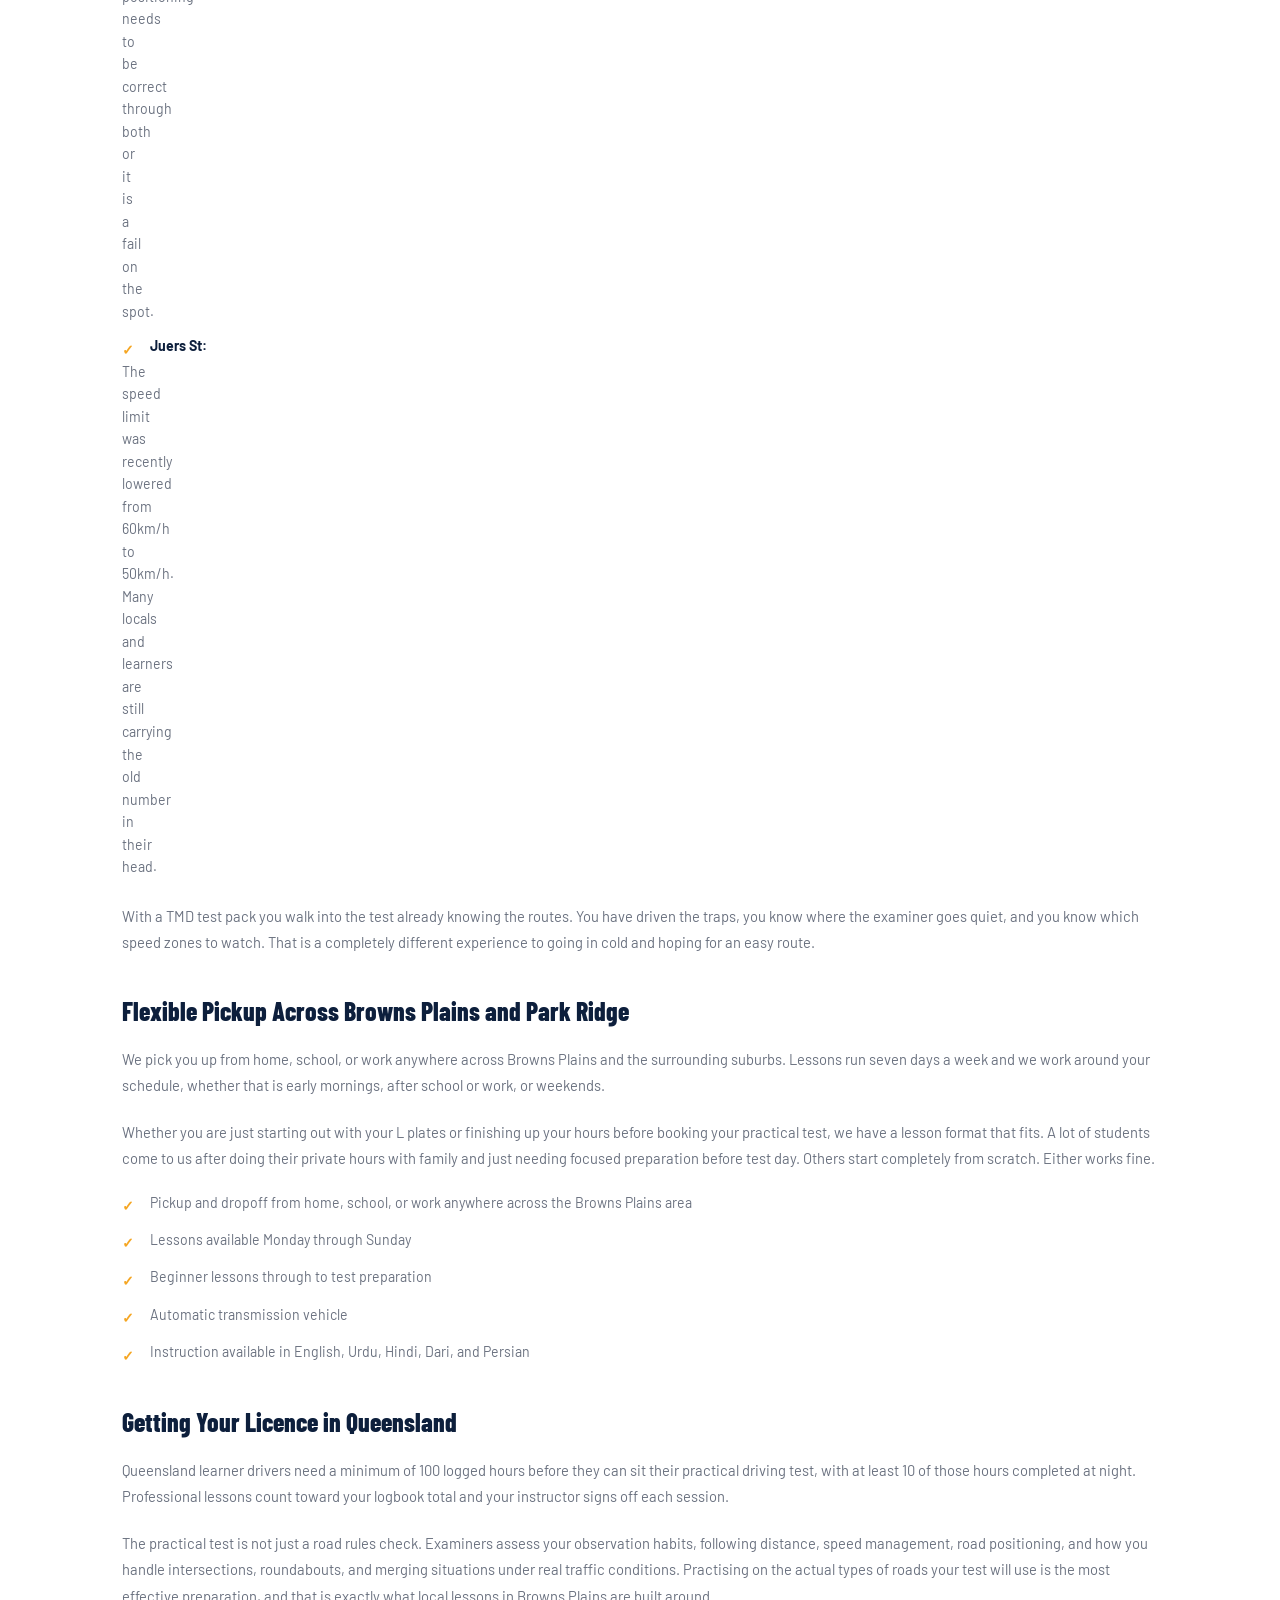
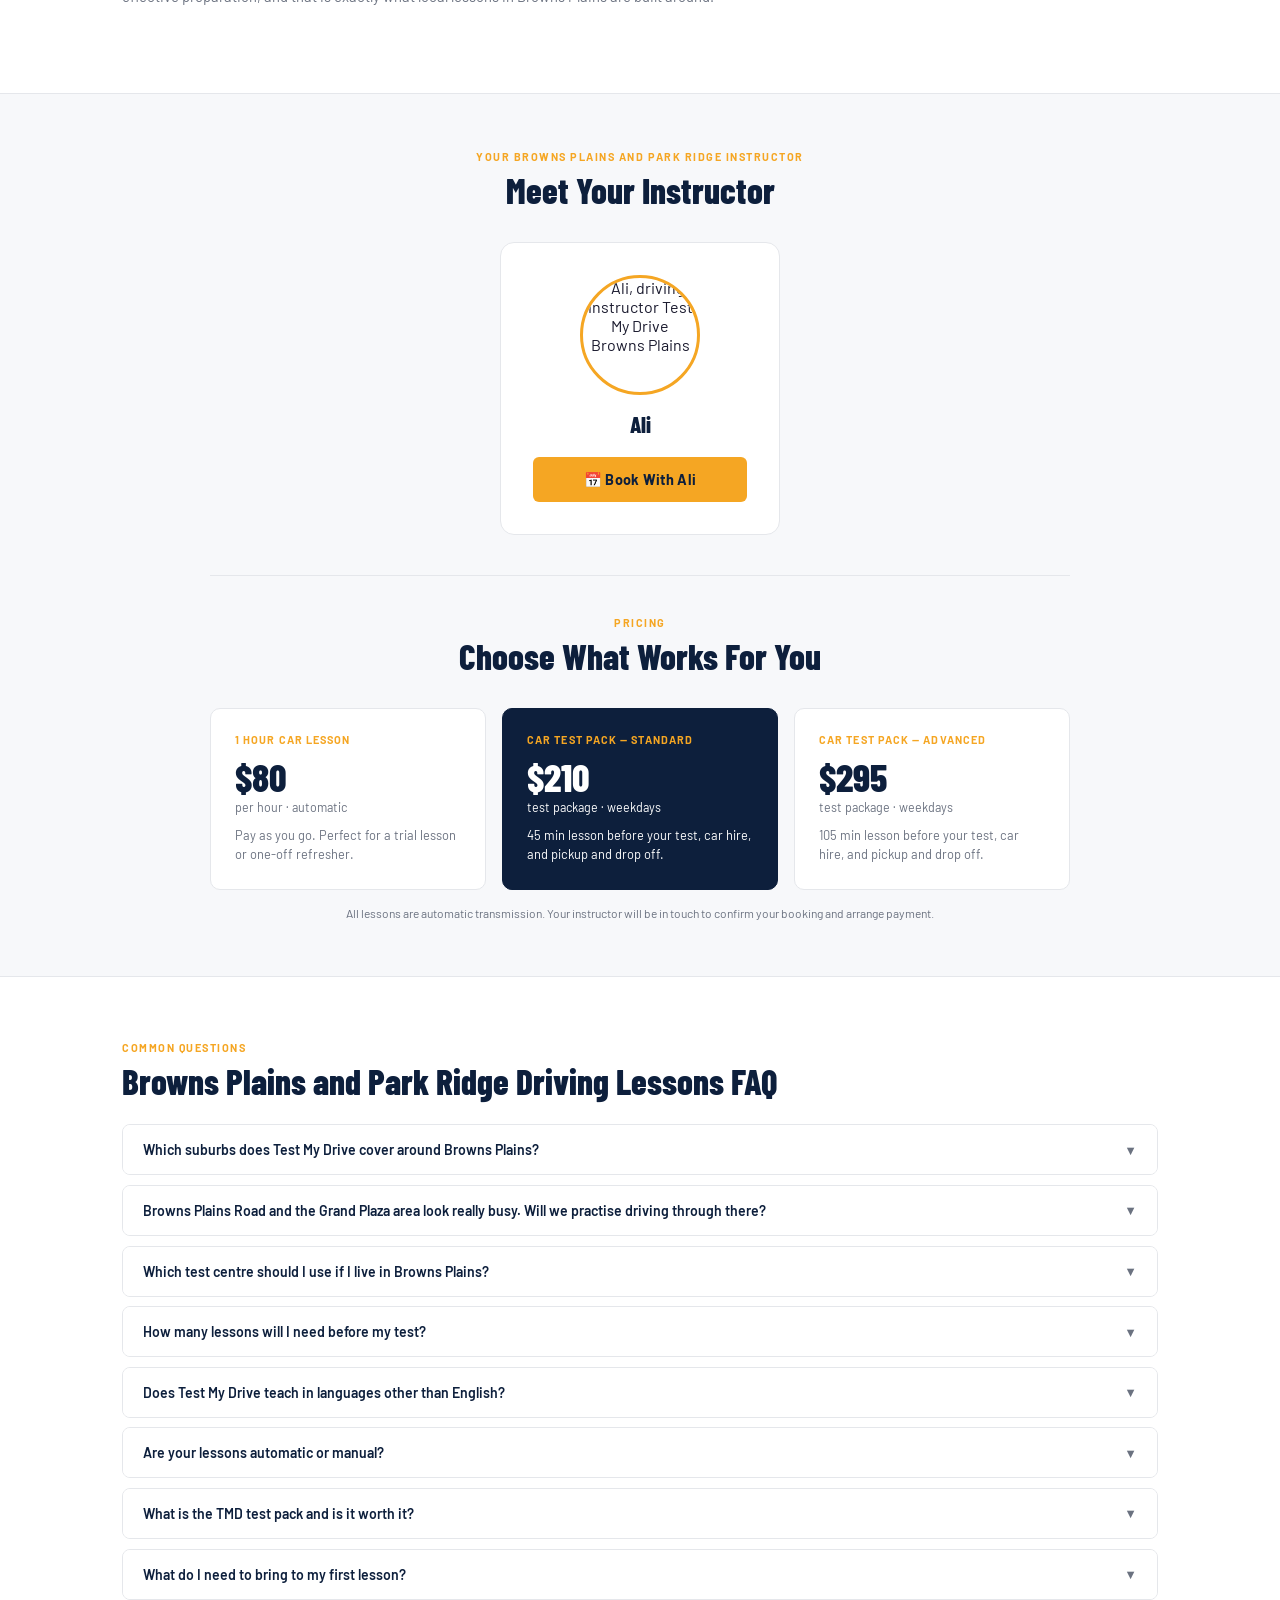
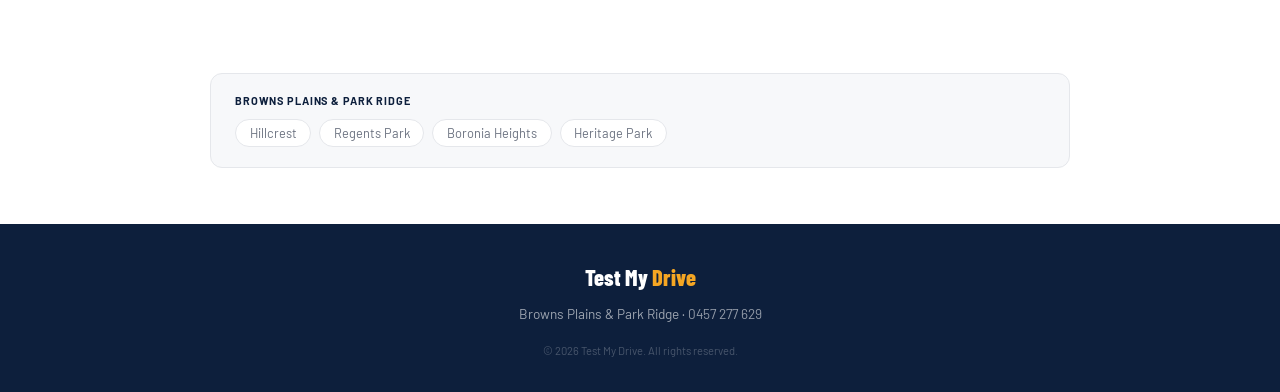
==== commit 6927c42e: "Update browns-plains.html" ====
--- a/locations/browns-plains.html
+++ b/locations/browns-plains.html
@@ -57,7 +57,7 @@
   <!-- NAV -->
   <nav>
     <a href="../index.html" class="nav-logo">
-      <img src="../Images/logo.png" alt="Test My Drive" />
+      <img src="../Images/logo.webp" alt="Test My Drive" />
     </a>
     <ul class="nav-links">
       <li><a href="../index.html">Home</a></li>
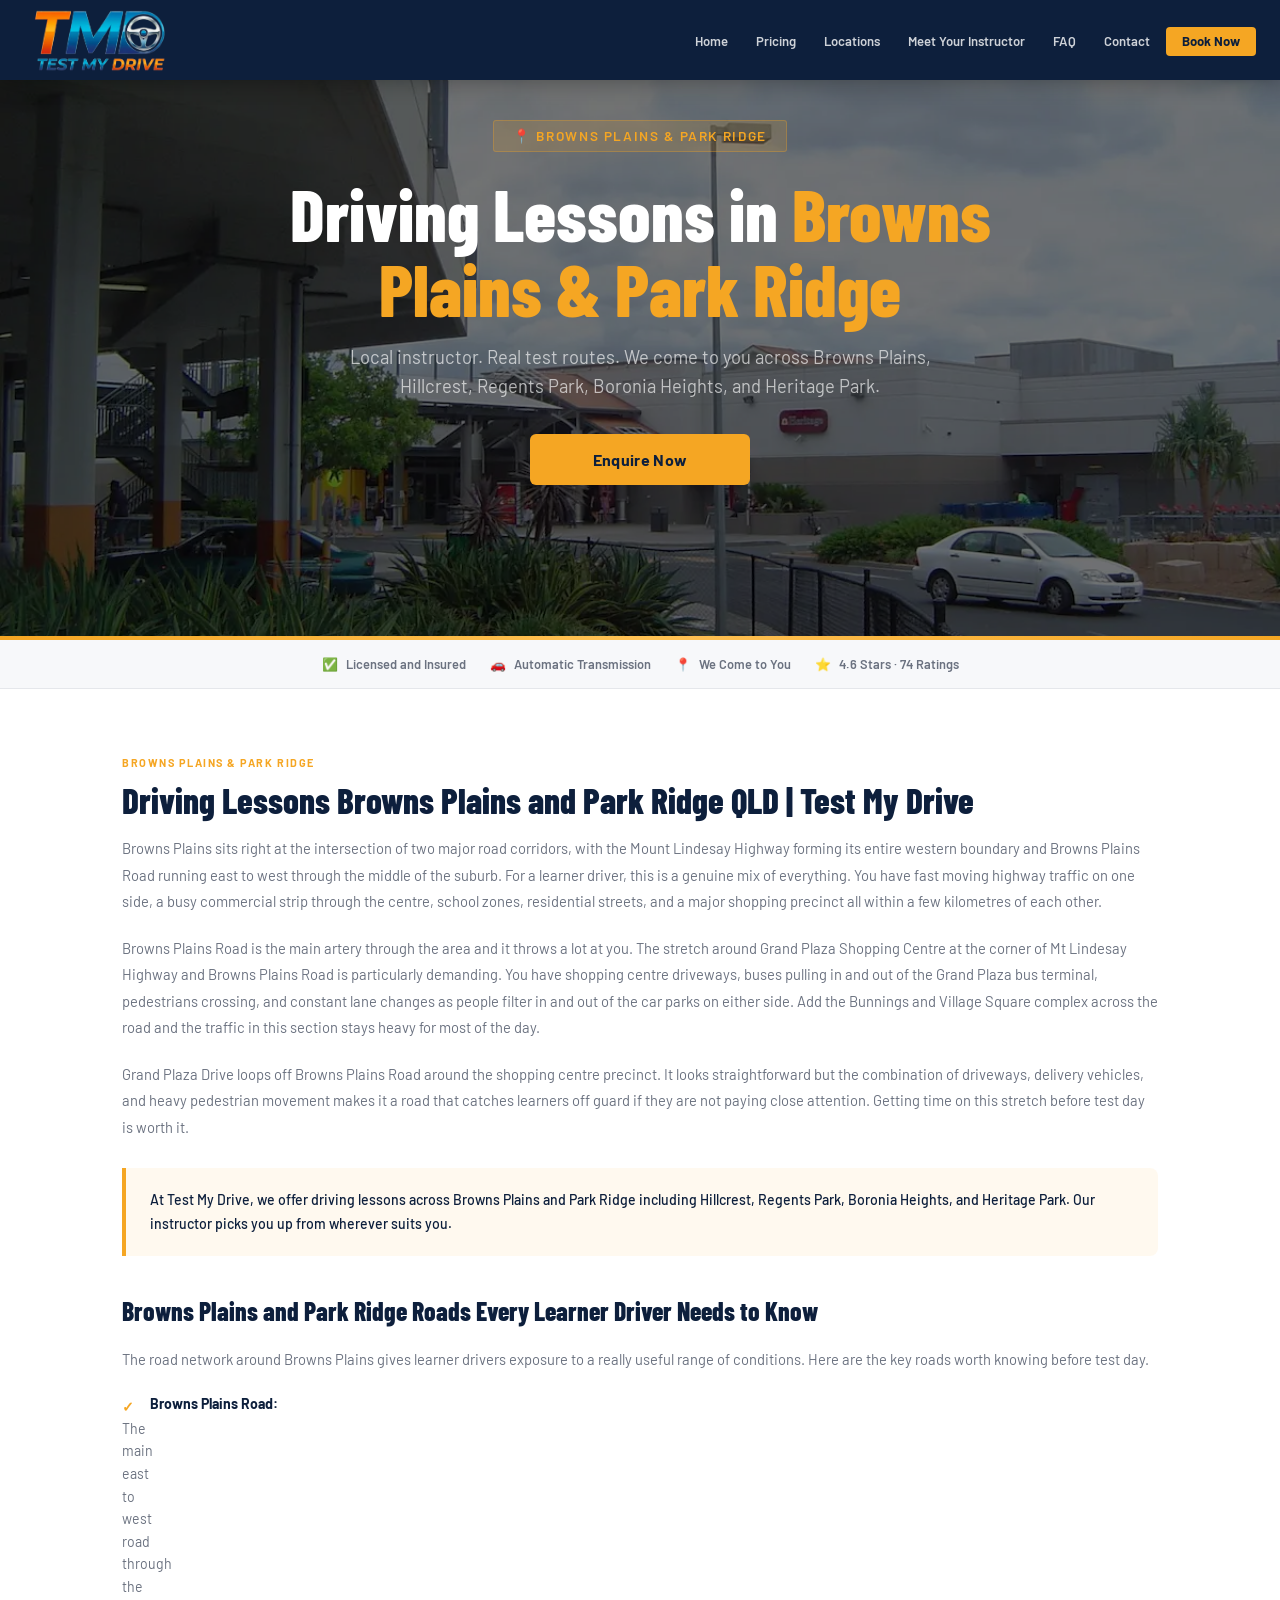
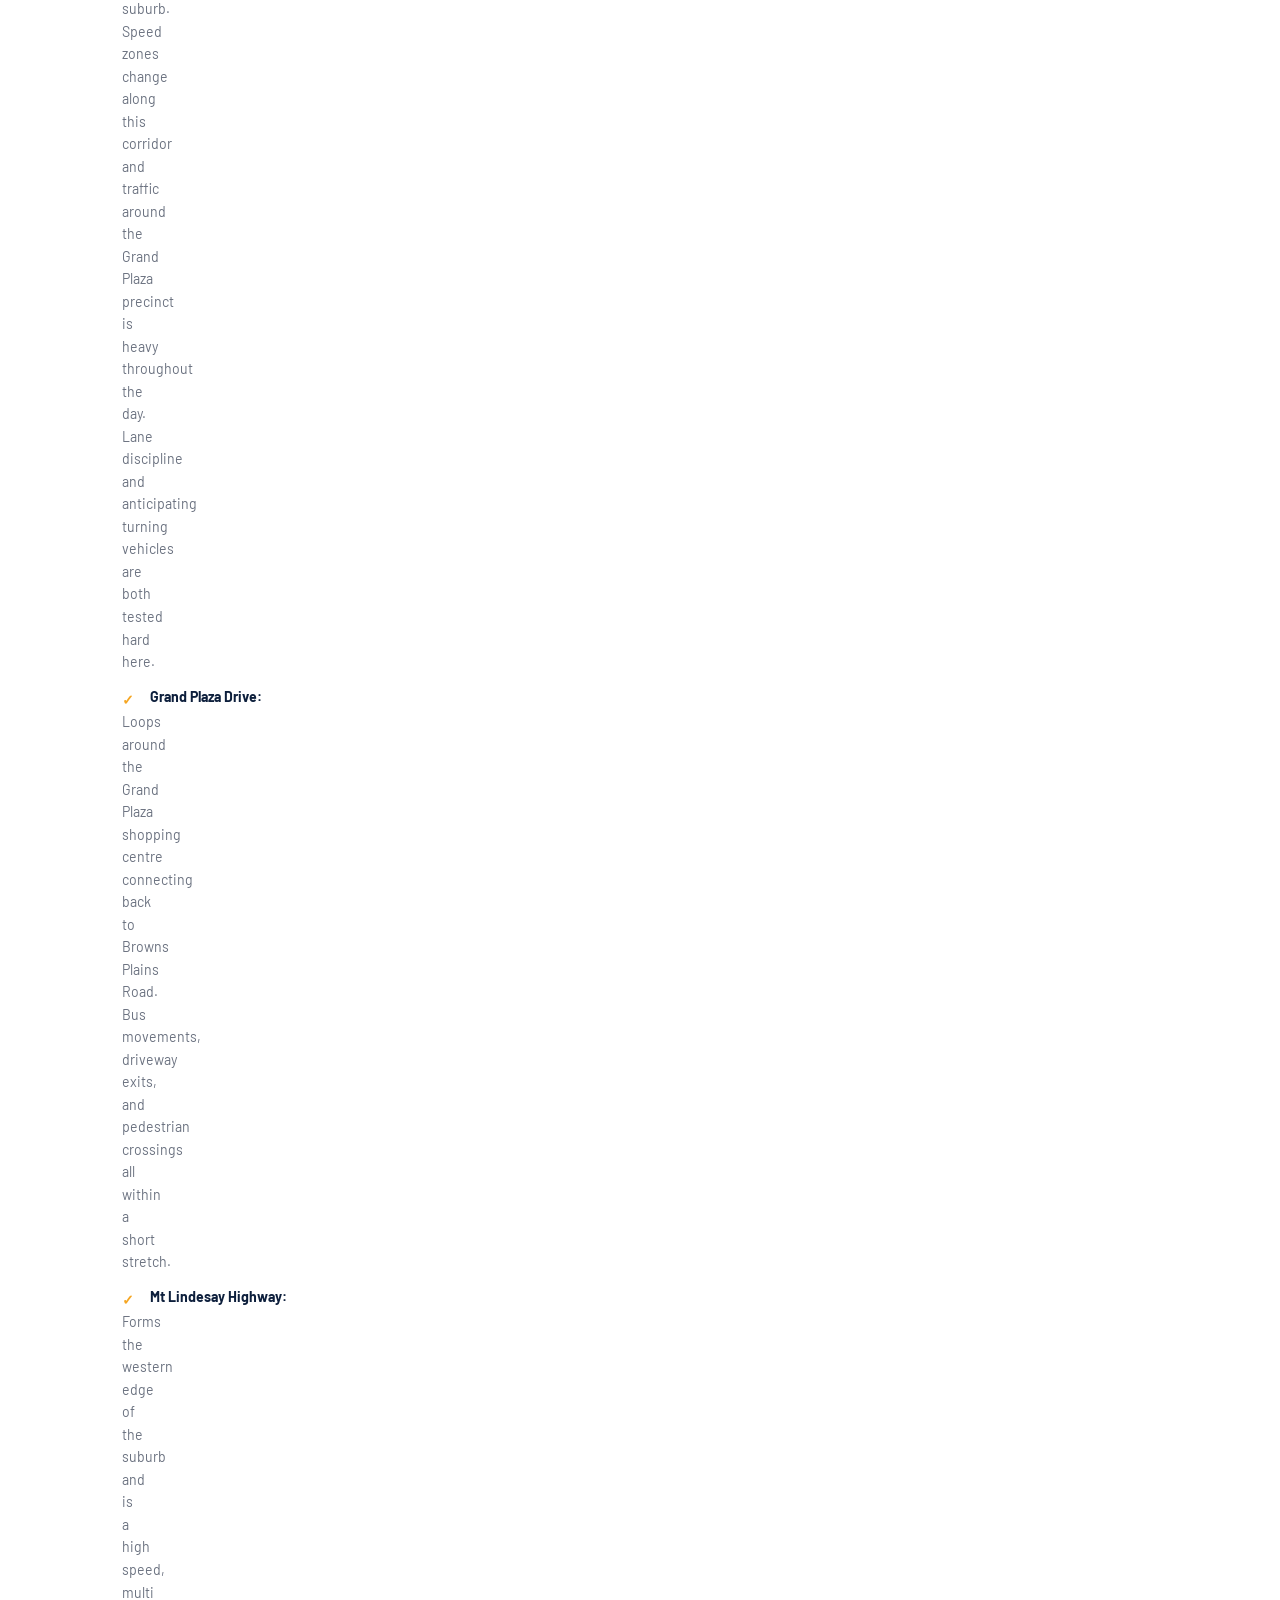
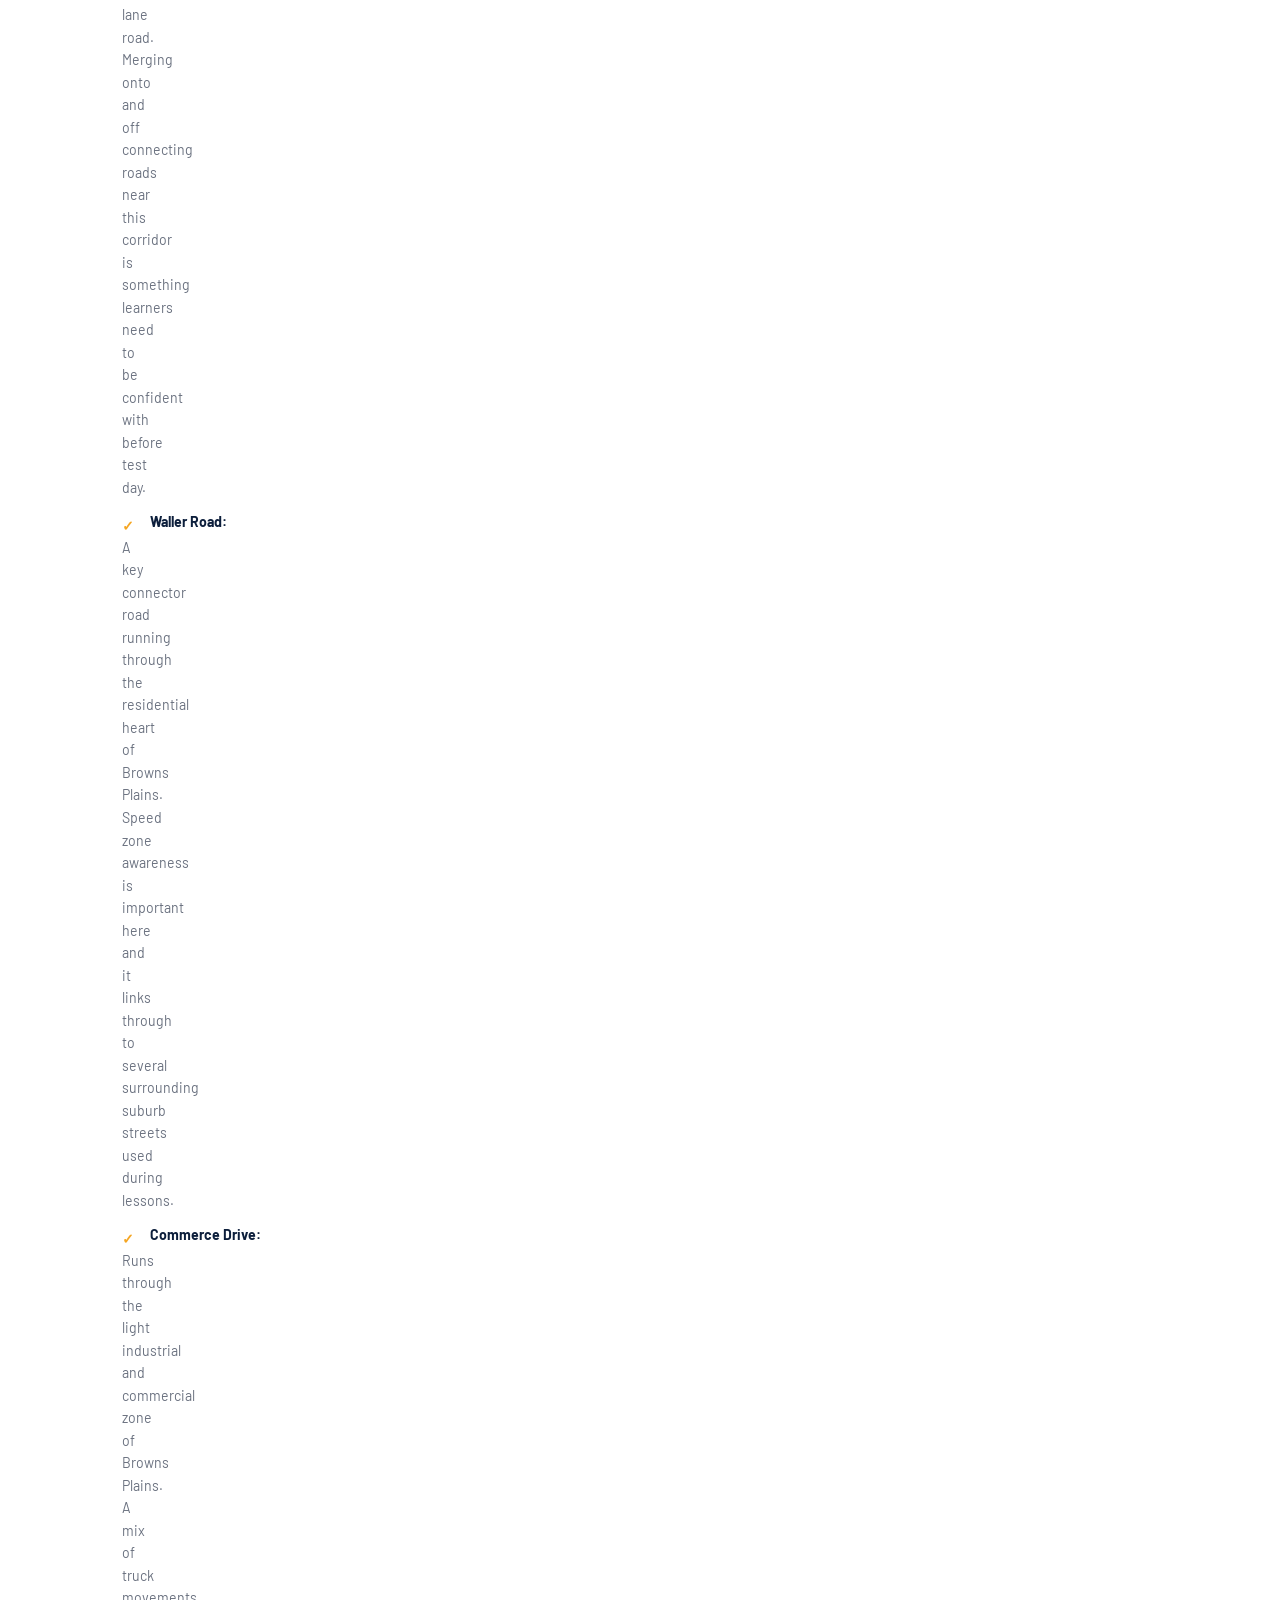
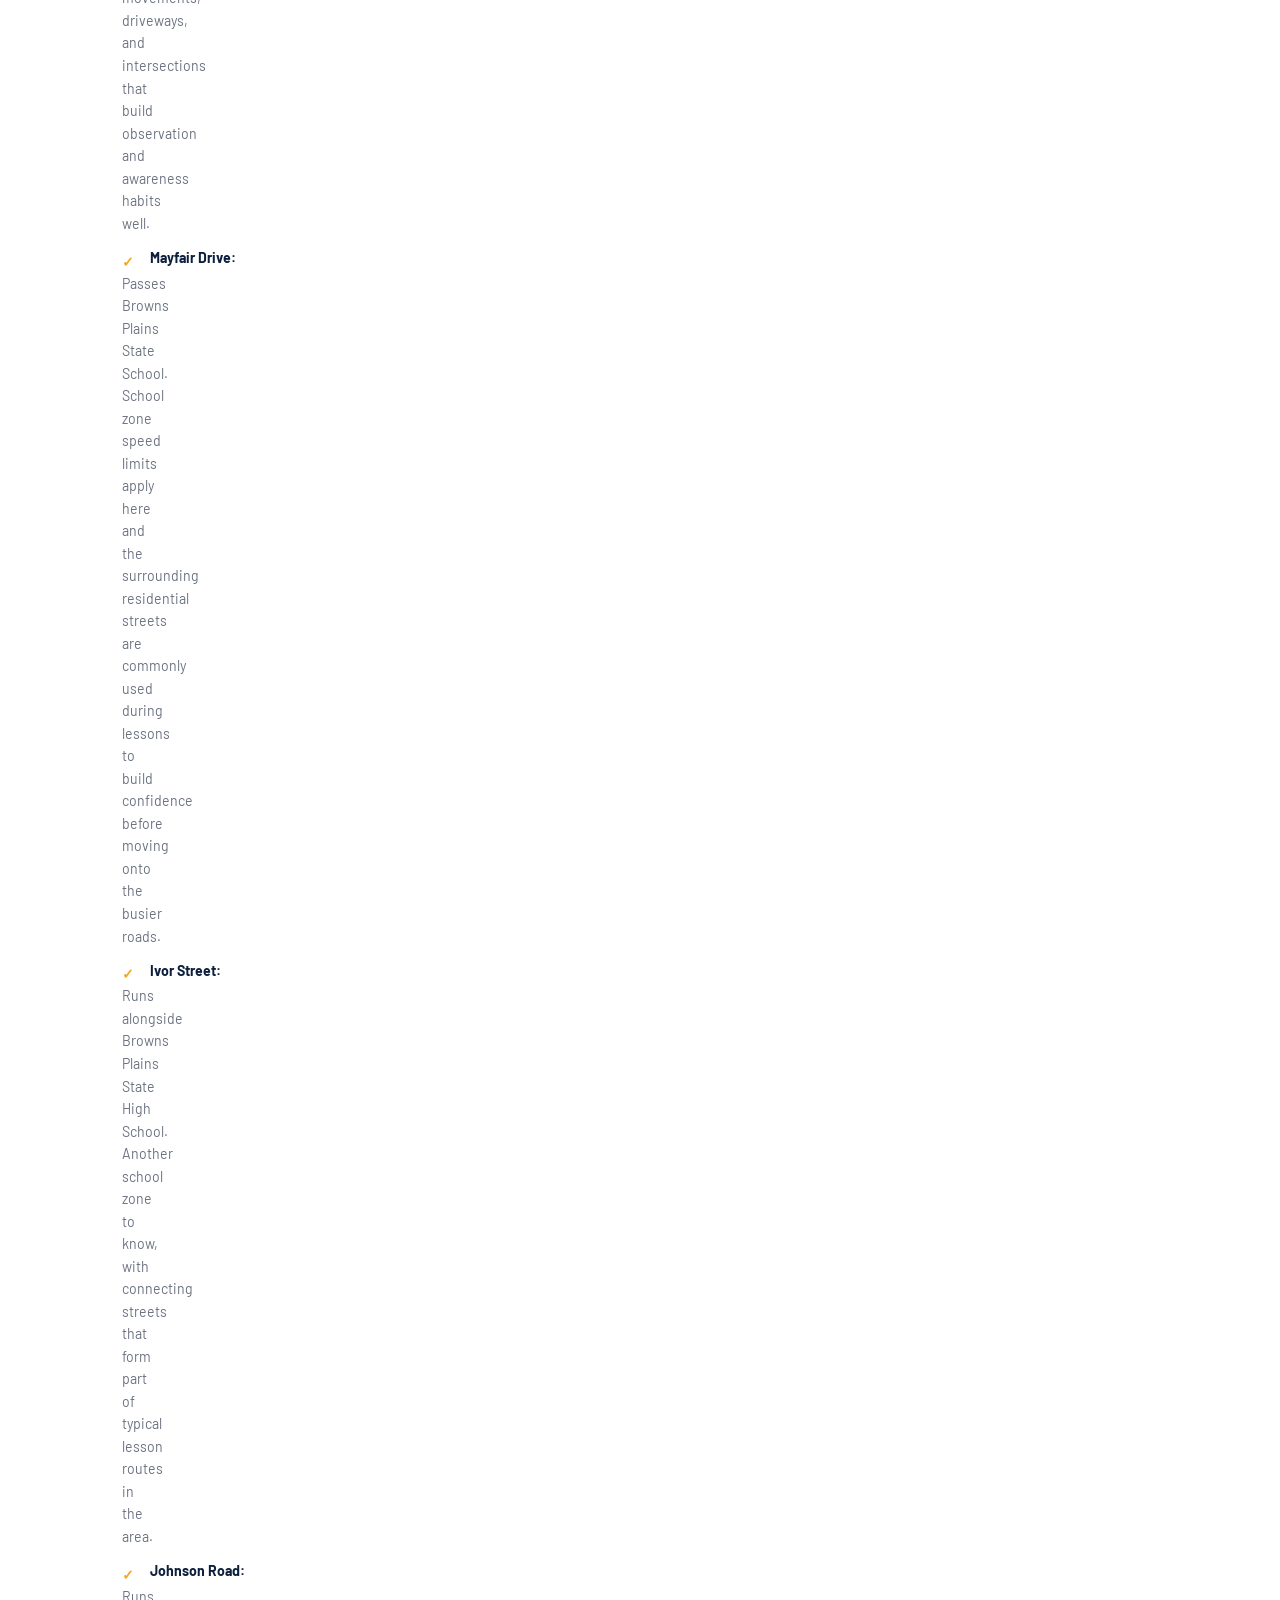
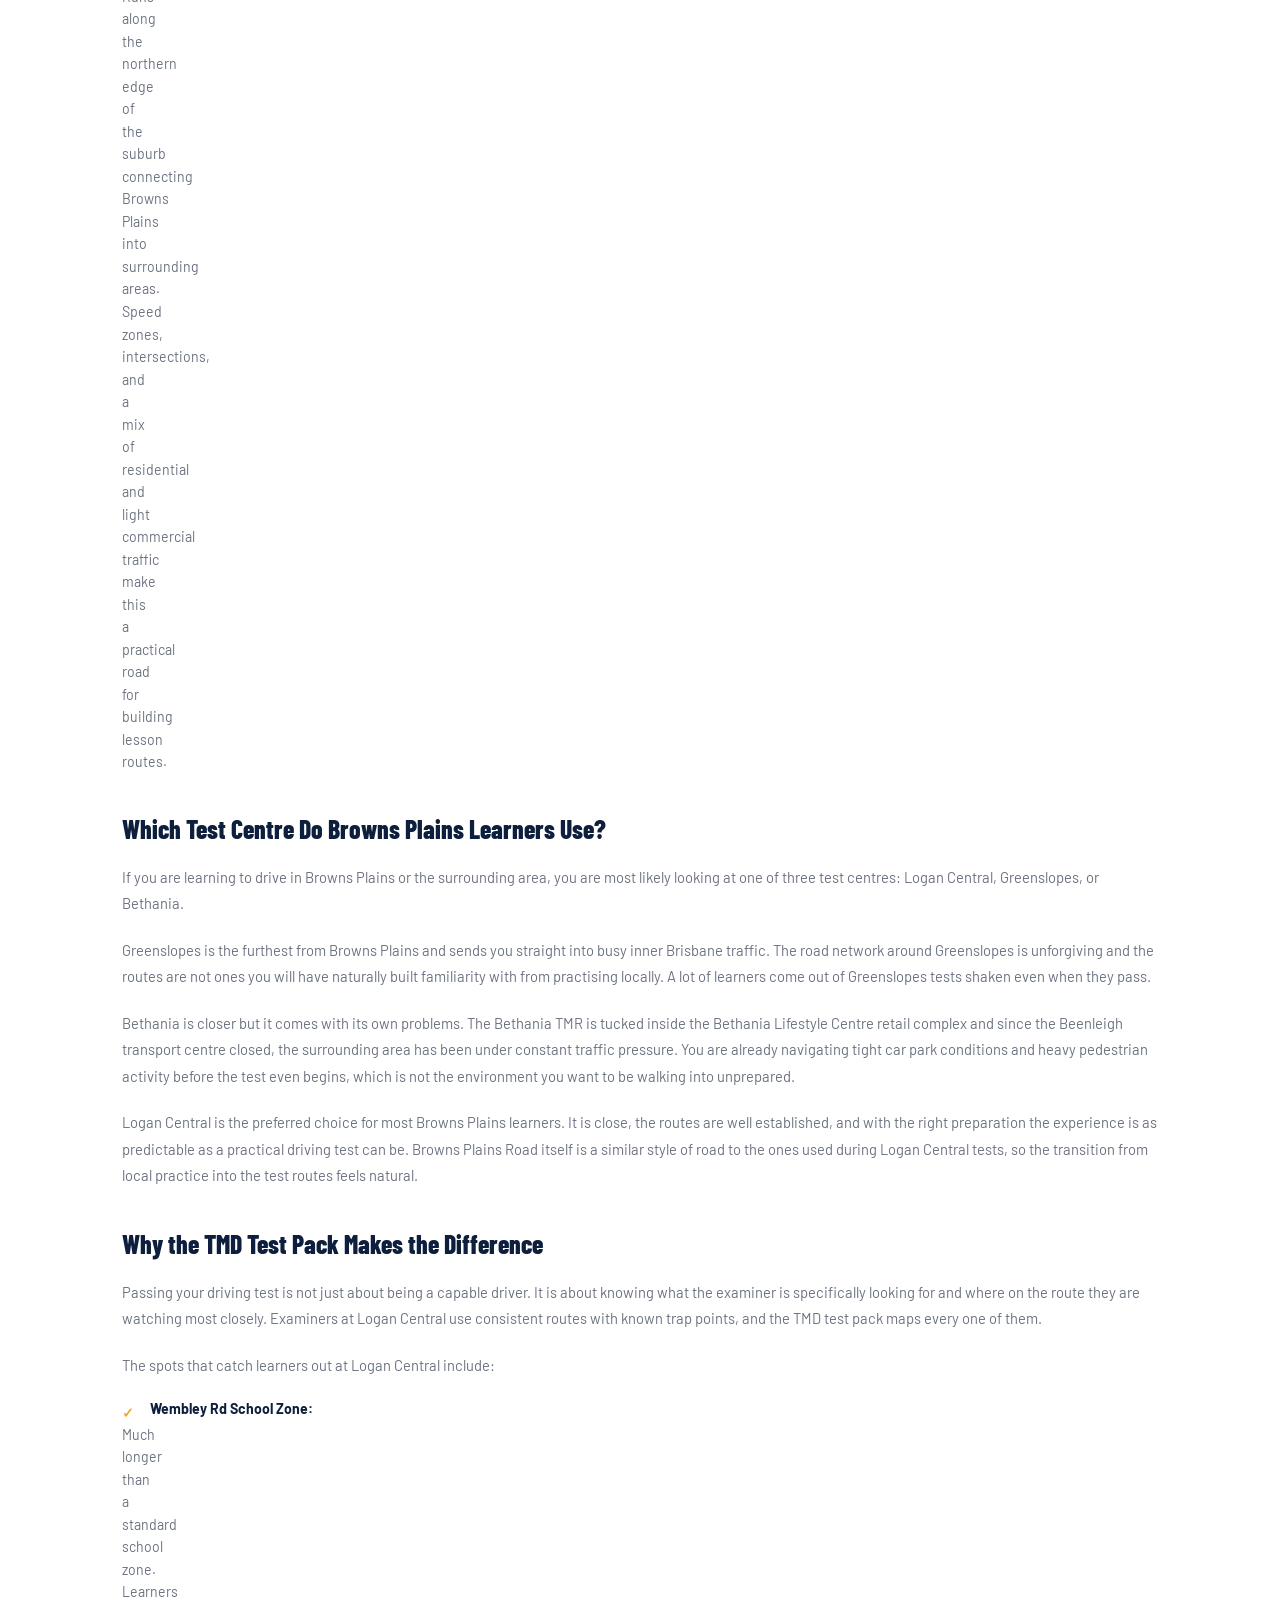
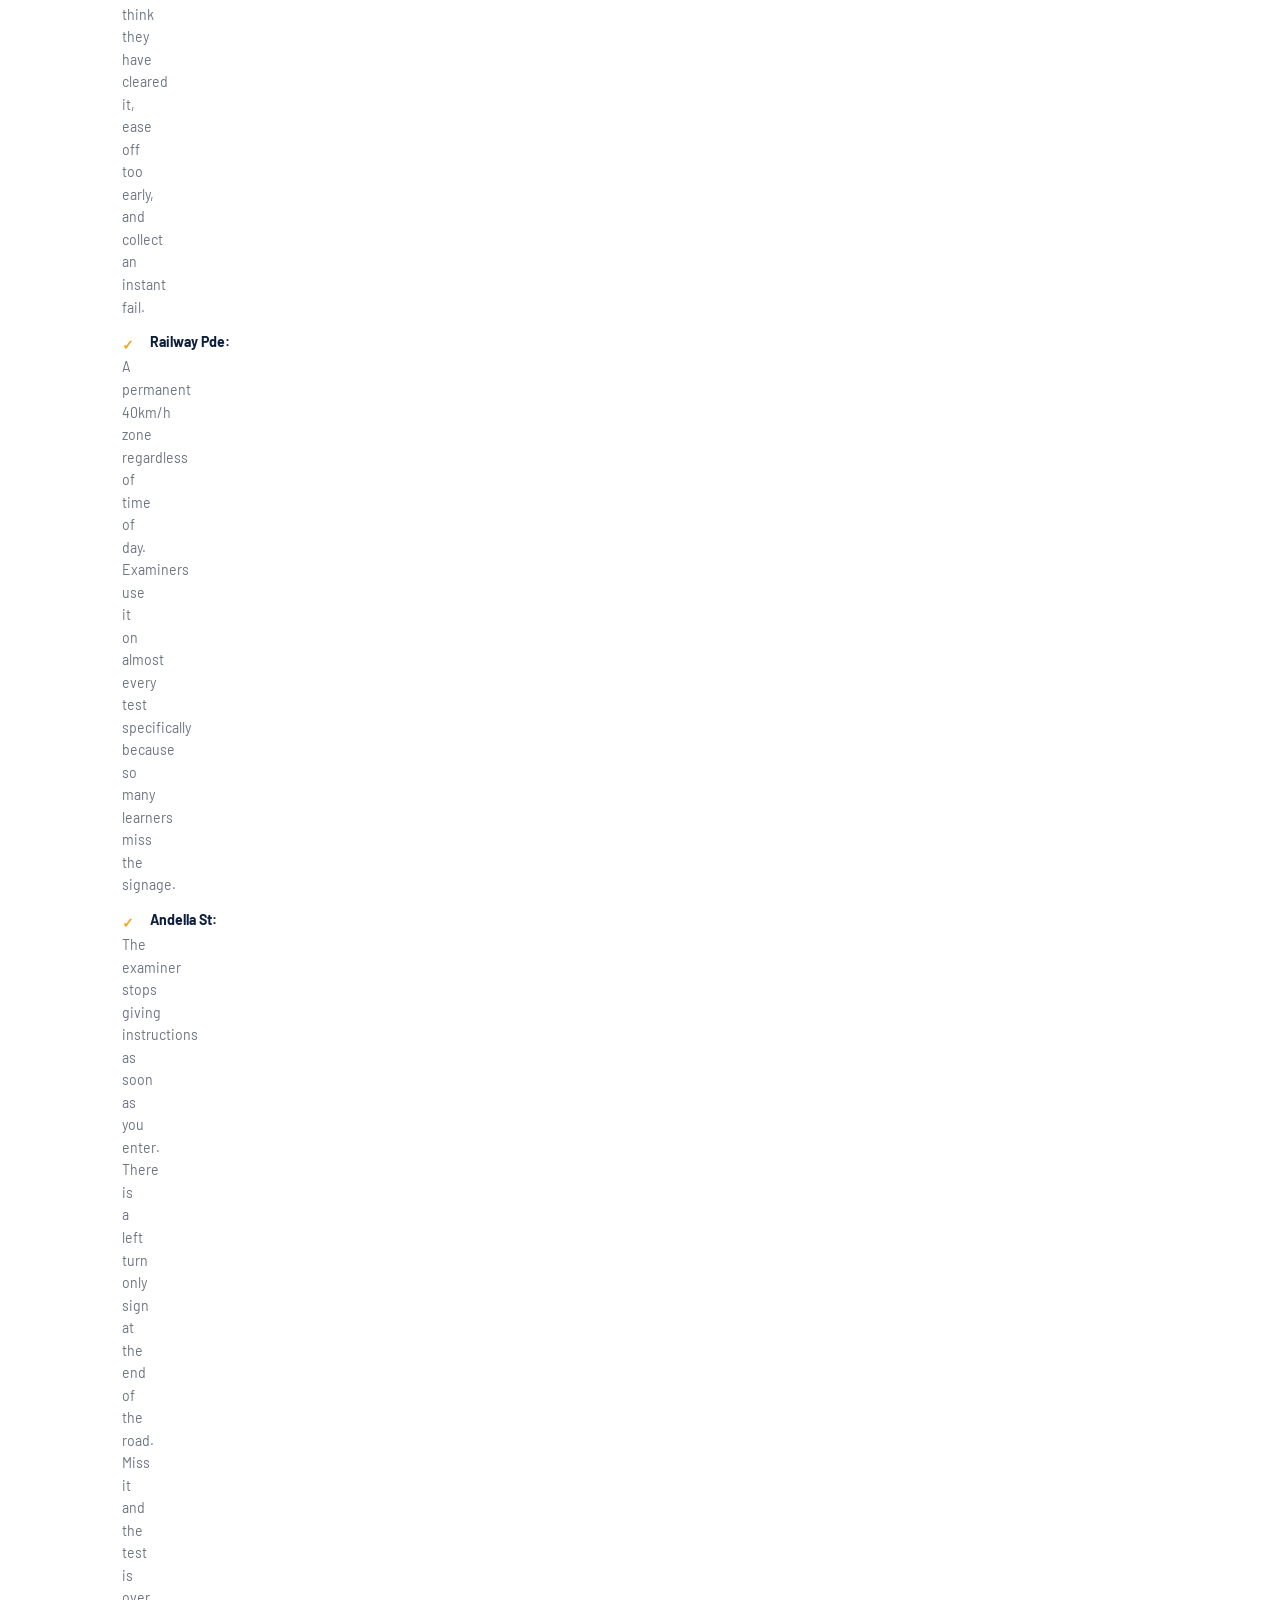
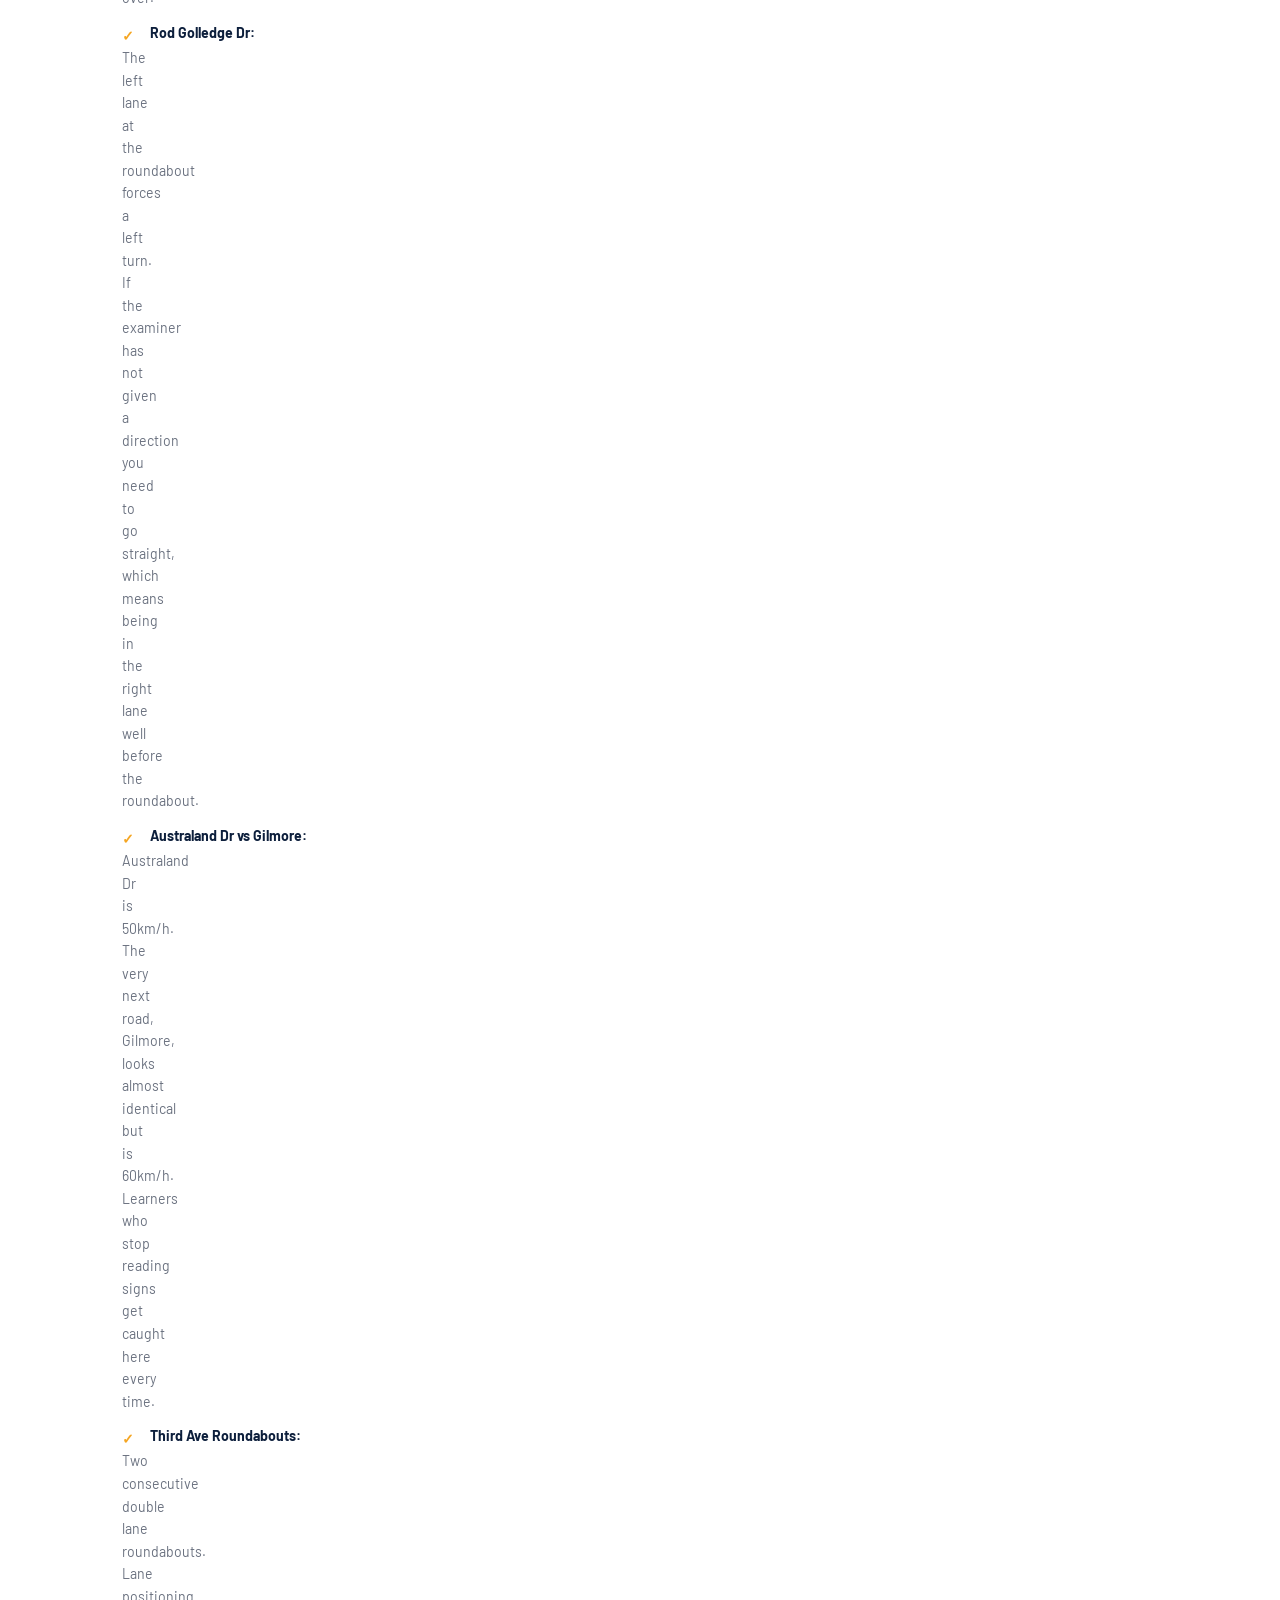
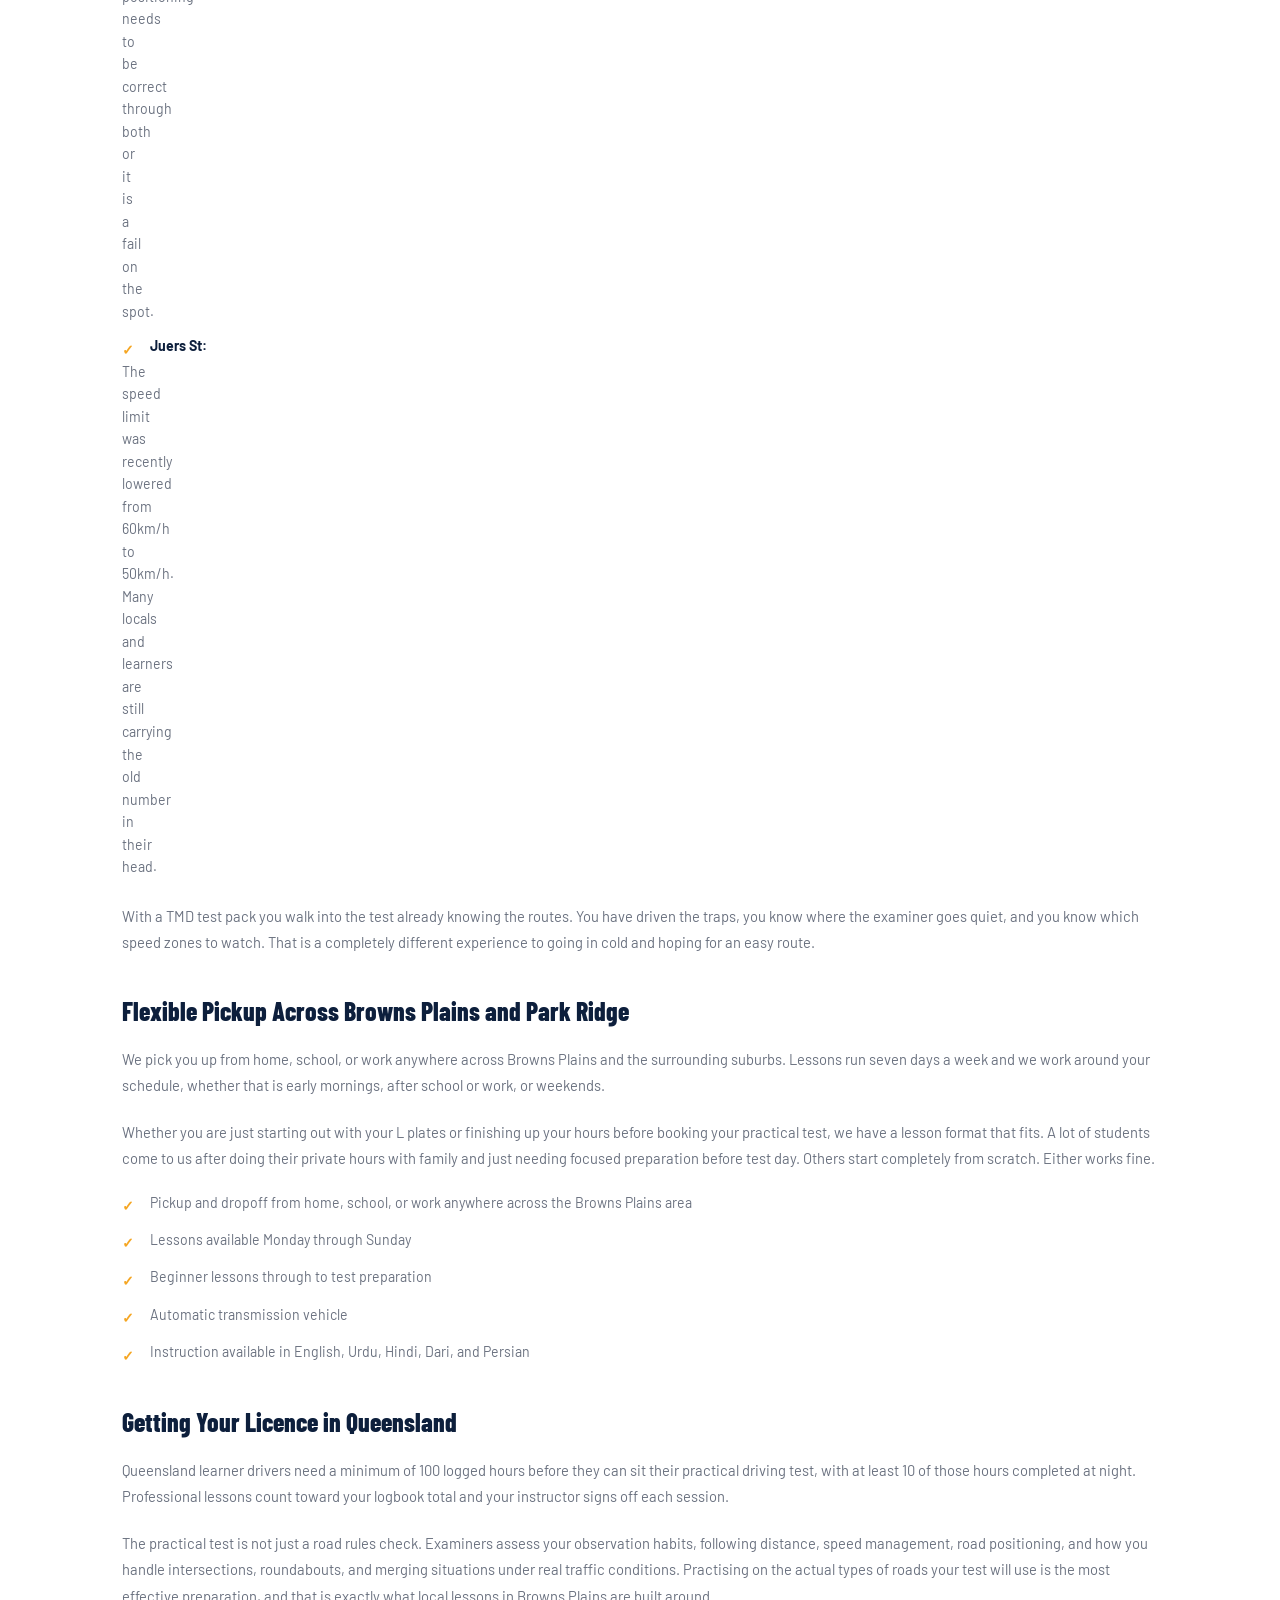
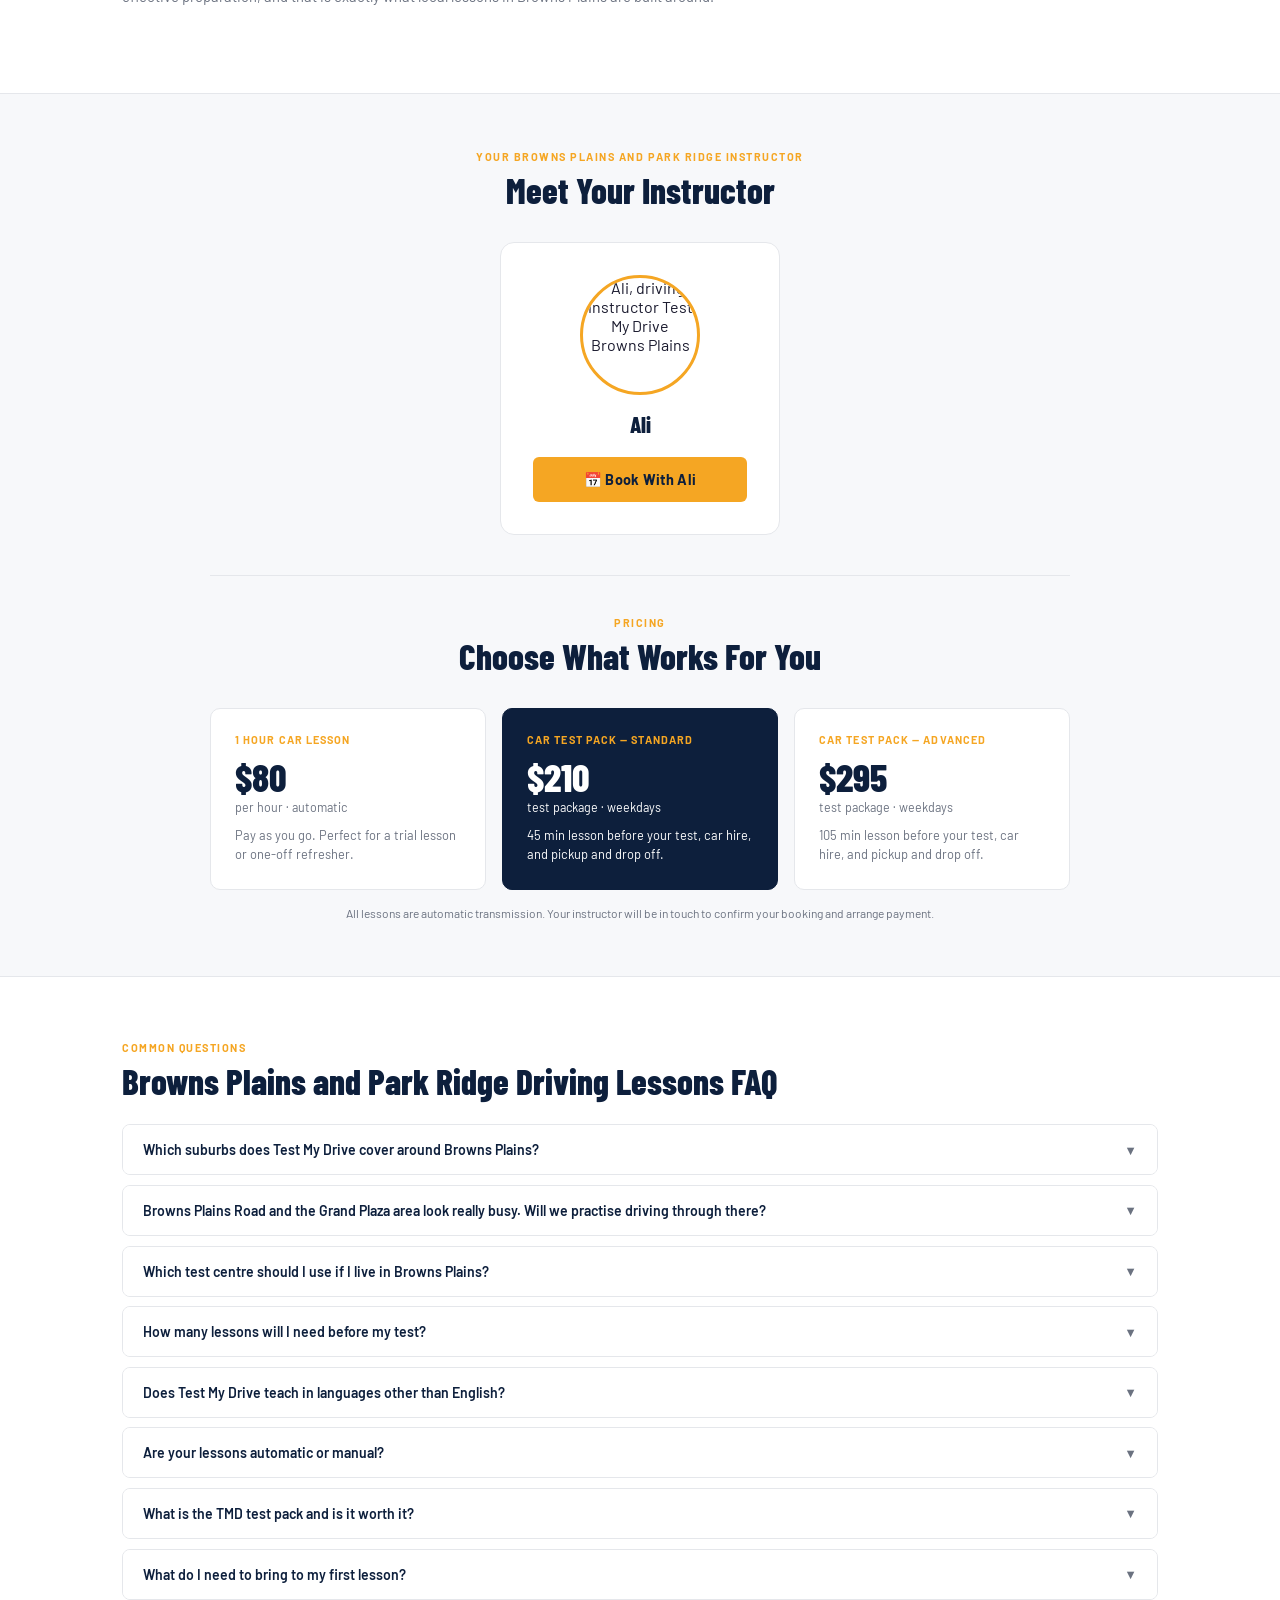
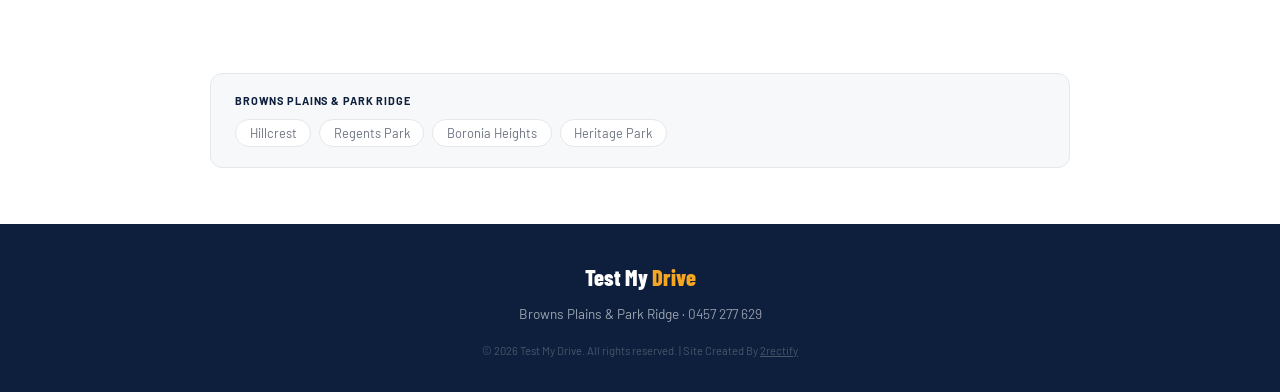
==== commit c98dfb54: "Update browns-plains.html" ====
--- a/locations/browns-plains.html
+++ b/locations/browns-plains.html
@@ -318,7 +318,7 @@
   <footer>
     <div class="footer-logo">Test My <span>Drive</span></div>
     <p class="footer-tagline">Browns Plains &amp; Park Ridge · <a href="tel:0457277629">0457 277 629</a></p>
-    <p class="footer-copy">© 2026 Test My Drive. All rights reserved.</p>
+    <p class="footer-copy">© 2026 Test My Drive. All rights reserved. | Site Created By <a href="https://x.com/2rectify" target="_blank" style="color: inherit; text-decoration: underline;">2rectify</a></p>
   </footer>
 
   <!-- Suburb declaration — tmd.js uses this to filter instructors and render content -->
